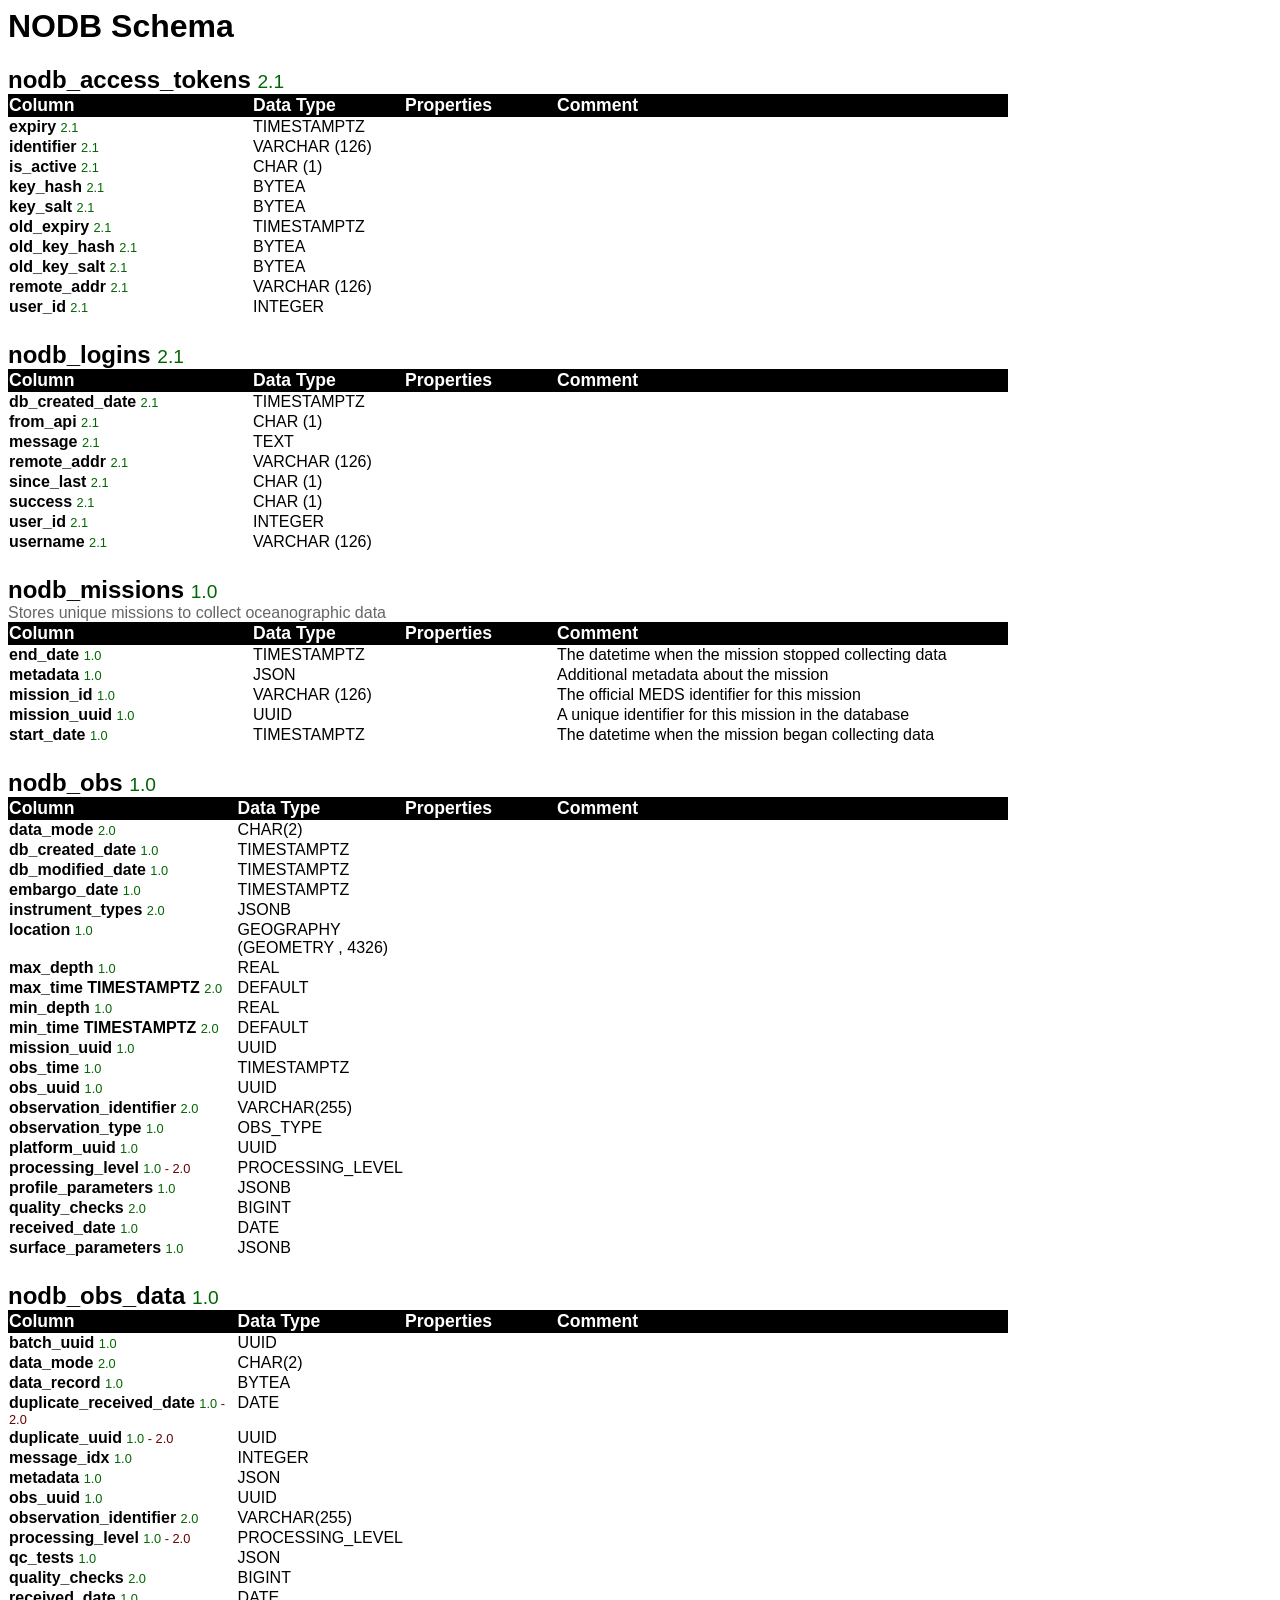
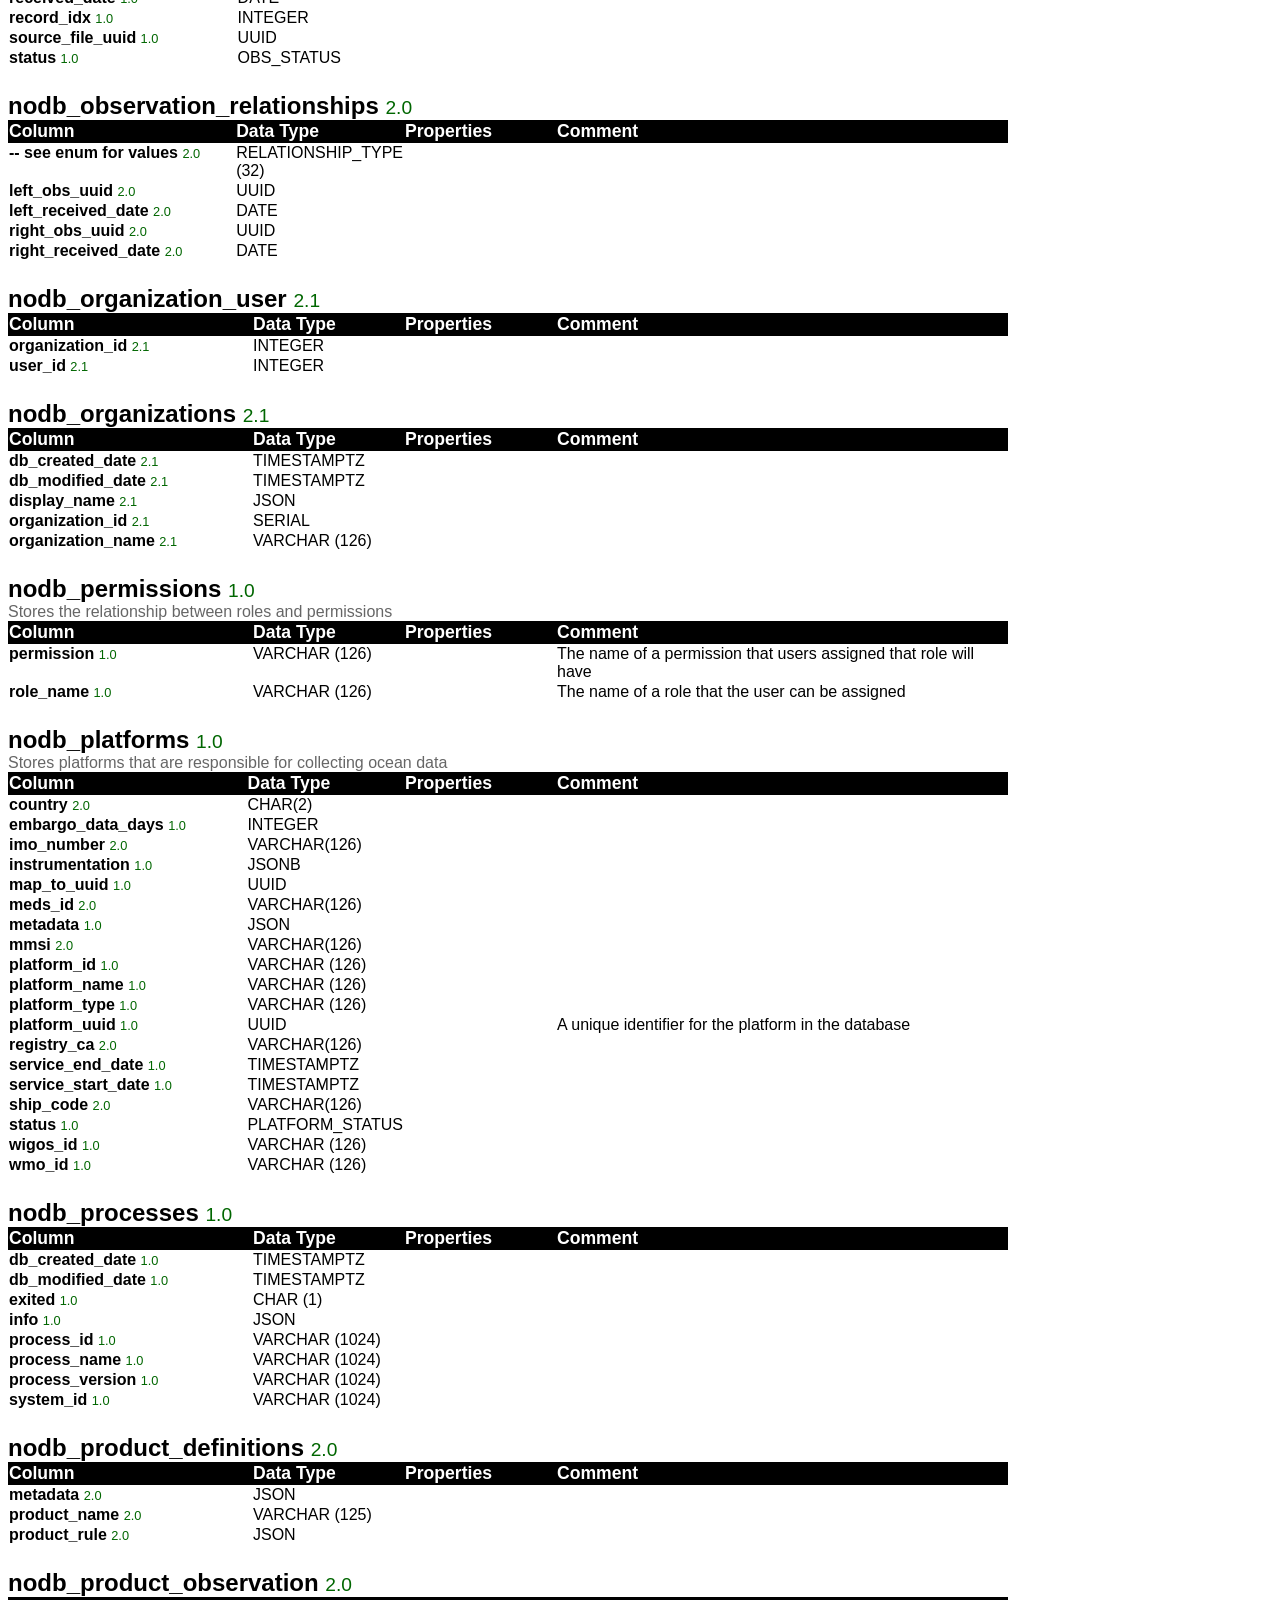
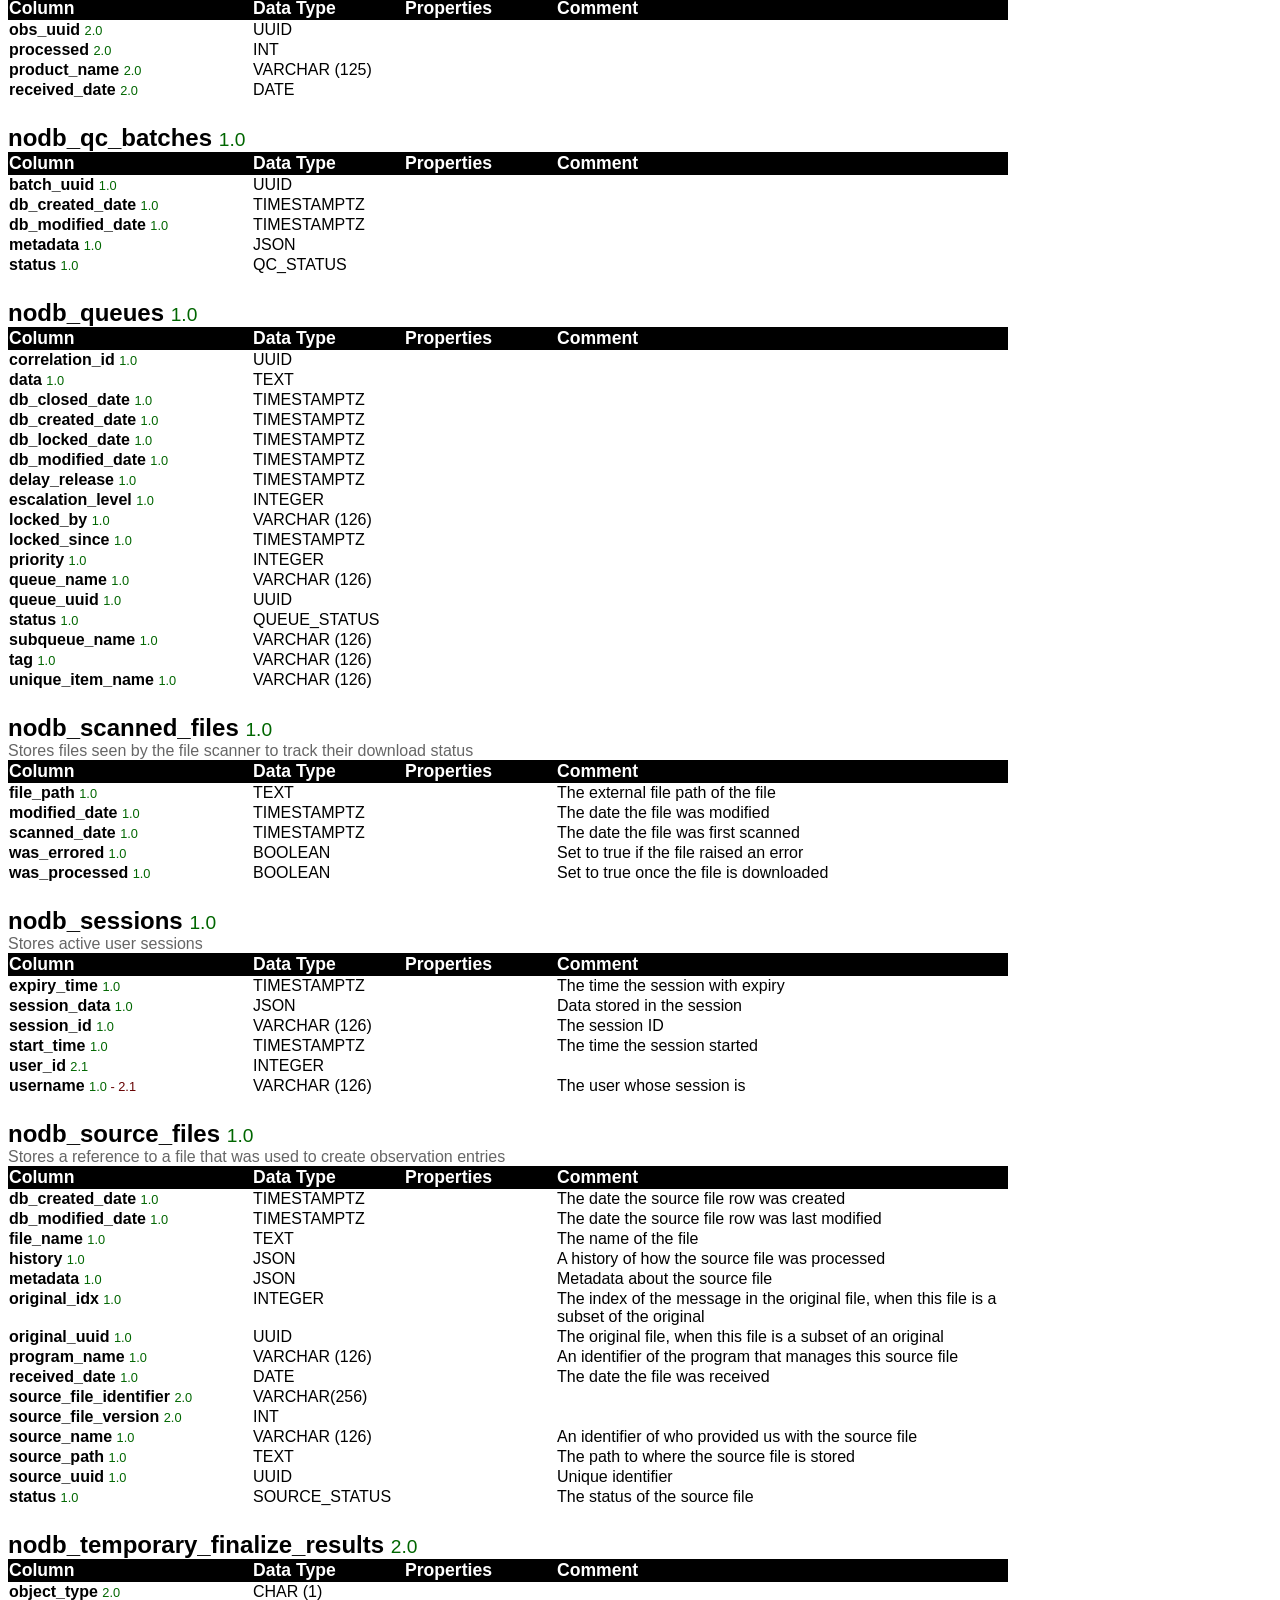
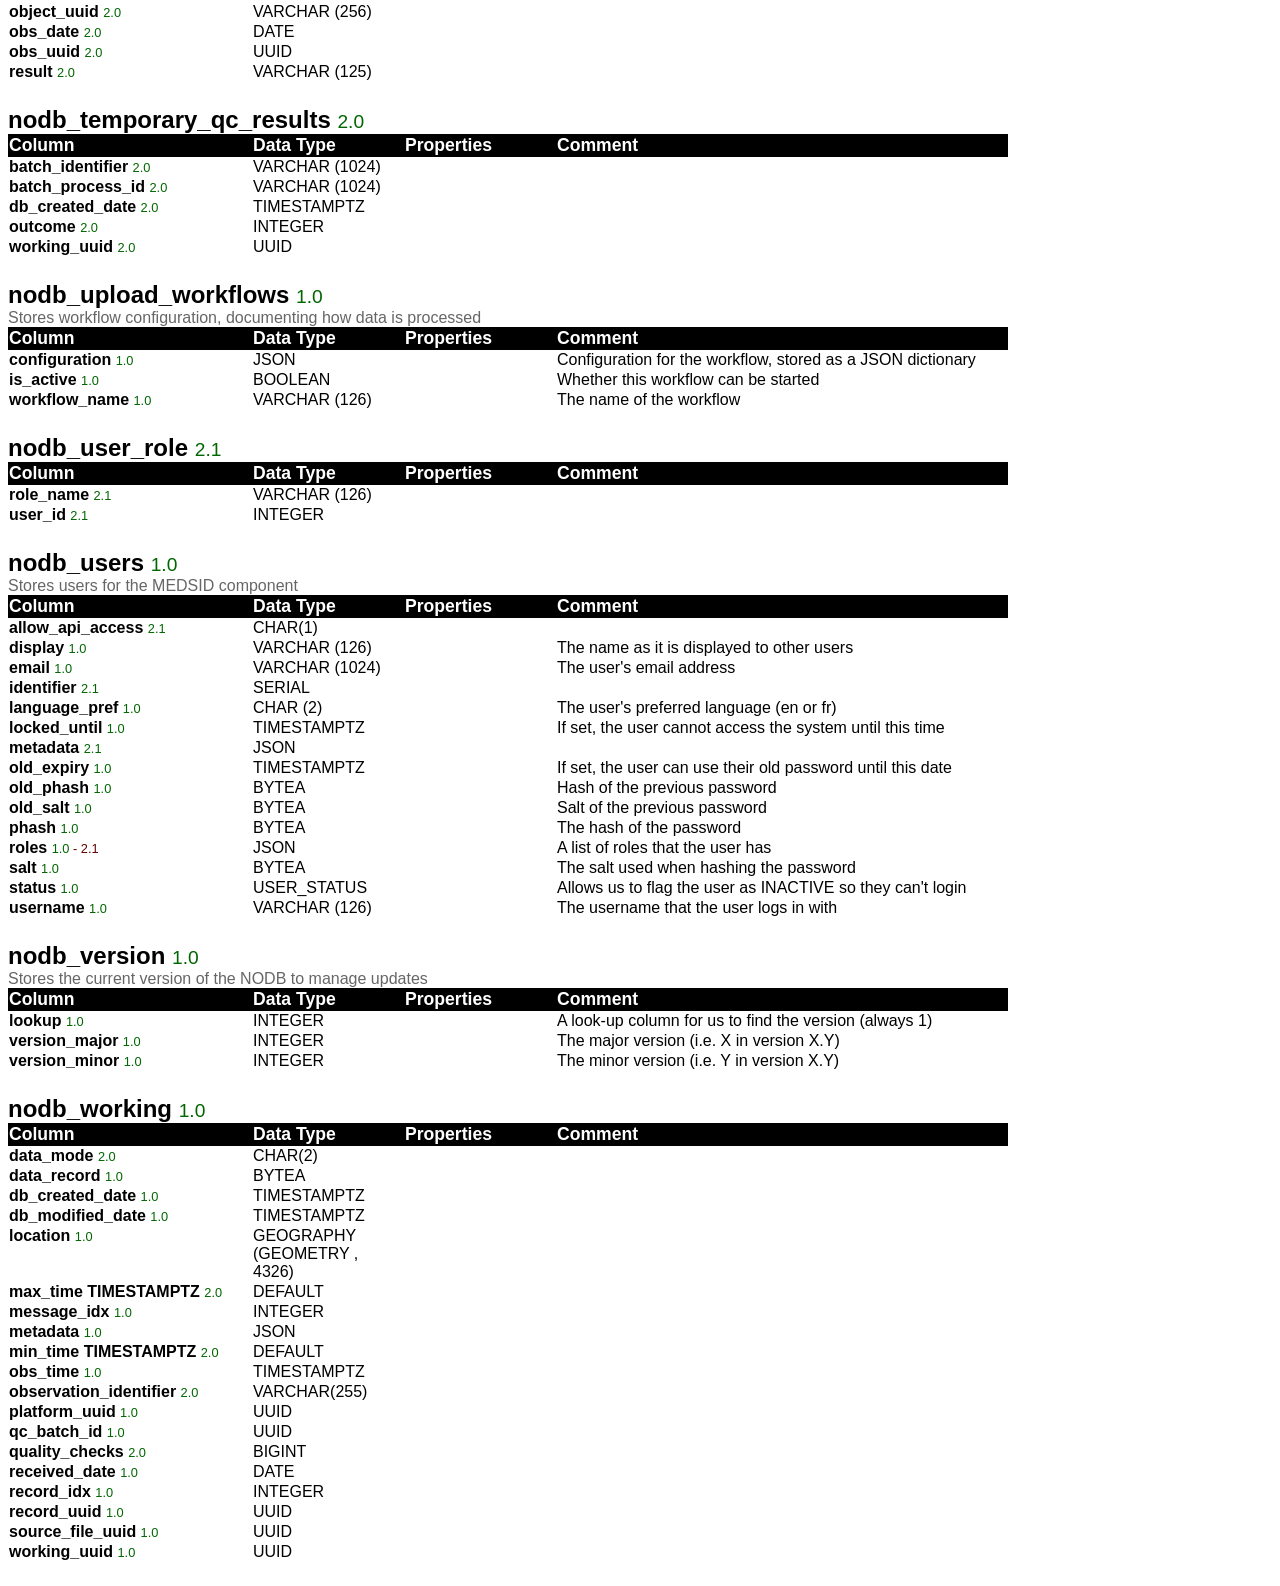
==== database_schema.html @ bb09a8e7 "draft of DB schema" ====
<html>
<head>
    <title>NODB Schema</title>
    <style>
        body {
            font-family: Calibri, sans-serif;
            font-size: 1em;
        }
        td, th {
            text-align: left;
            margin: 0;
            vertical-align: top;
        }
        thead th {
            font-weight: bold;
            font-size: 1.1em;
            background-color: #000000;
            color: #FFFFFF;
        }
        table {
            width: 1000px;
        }
        th span.version {
            font-size: 0.8em;
            font-weight: normal;
            color: #006600;
        }
        th span.removed {
            font-size: 0.8em;
            font-weight: normal;
            color: #660000;
        }
        h2 {
            margin-bottom: 0;
        }
        h2 span.version {
            font-size: 0.8em;
            font-weight: normal;
            color: #006600;
        }
        p.removed {
            font-size: 0.9em;
            font-weight: normal;
            color: #660000;
        }
        p.comment {
            color: #666666;
            margin: 0;
        }
        div.table {
            margin-bottom: 24px;
        }
        td.data_type {
            width: 150px;
        }
        td.properties {
            width: 150px;
        }
        td.column_name {
            width: 250px;
        }
        td.comments {
            width: 450px;
        }
    </style>
</head>
<body>
<h1>NODB Schema</h1>
<div class="table" id="table_nodb_access_tokens"><h2>nodb_access_tokens <span class="version">2.1</h2><table cellspacing="0"><thead><tr><th>Column</th><th>Data Type</th><th>Properties</th><th>Comment</th></tr></thead><tbody><tr><th class="column_name">expiry <span class="version">2.1</span></th><td class="data_type">TIMESTAMPTZ</td><td class="properties"> </td><td class="comments"></td></tr><tr><th class="column_name">identifier <span class="version">2.1</span></th><td class="data_type">VARCHAR (126)</td><td class="properties"> </td><td class="comments"></td></tr><tr><th class="column_name">is_active <span class="version">2.1</span></th><td class="data_type">CHAR (1)</td><td class="properties"> </td><td class="comments"></td></tr><tr><th class="column_name">key_hash <span class="version">2.1</span></th><td class="data_type">BYTEA</td><td class="properties"> </td><td class="comments"></td></tr><tr><th class="column_name">key_salt <span class="version">2.1</span></th><td class="data_type">BYTEA</td><td class="properties"> </td><td class="comments"></td></tr><tr><th class="column_name">old_expiry <span class="version">2.1</span></th><td class="data_type">TIMESTAMPTZ</td><td class="properties"> </td><td class="comments"></td></tr><tr><th class="column_name">old_key_hash <span class="version">2.1</span></th><td class="data_type">BYTEA</td><td class="properties"> </td><td class="comments"></td></tr><tr><th class="column_name">old_key_salt <span class="version">2.1</span></th><td class="data_type">BYTEA</td><td class="properties"> </td><td class="comments"></td></tr><tr><th class="column_name">remote_addr <span class="version">2.1</span></th><td class="data_type">VARCHAR (126)</td><td class="properties"> </td><td class="comments"></td></tr><tr><th class="column_name">user_id <span class="version">2.1</span></th><td class="data_type">INTEGER</td><td class="properties"> </td><td class="comments"></td></tr></tbody></table></div><div class="table" id="table_nodb_logins"><h2>nodb_logins <span class="version">2.1</h2><table cellspacing="0"><thead><tr><th>Column</th><th>Data Type</th><th>Properties</th><th>Comment</th></tr></thead><tbody><tr><th class="column_name">db_created_date <span class="version">2.1</span></th><td class="data_type">TIMESTAMPTZ</td><td class="properties"> </td><td class="comments"></td></tr><tr><th class="column_name">from_api <span class="version">2.1</span></th><td class="data_type">CHAR (1)</td><td class="properties"> </td><td class="comments"></td></tr><tr><th class="column_name">message <span class="version">2.1</span></th><td class="data_type">TEXT</td><td class="properties"> </td><td class="comments"></td></tr><tr><th class="column_name">remote_addr <span class="version">2.1</span></th><td class="data_type">VARCHAR (126)</td><td class="properties"> </td><td class="comments"></td></tr><tr><th class="column_name">since_last <span class="version">2.1</span></th><td class="data_type">CHAR (1)</td><td class="properties"> </td><td class="comments"></td></tr><tr><th class="column_name">success <span class="version">2.1</span></th><td class="data_type">CHAR (1)</td><td class="properties"> </td><td class="comments"></td></tr><tr><th class="column_name">user_id <span class="version">2.1</span></th><td class="data_type">INTEGER</td><td class="properties"> </td><td class="comments"></td></tr><tr><th class="column_name">username <span class="version">2.1</span></th><td class="data_type">VARCHAR (126)</td><td class="properties"> </td><td class="comments"></td></tr></tbody></table></div><div class="table" id="table_nodb_missions"><h2>nodb_missions <span class="version">1.0</h2><p class="comment">Stores unique missions to collect oceanographic data</p><table cellspacing="0"><thead><tr><th>Column</th><th>Data Type</th><th>Properties</th><th>Comment</th></tr></thead><tbody><tr><th class="column_name">end_date <span class="version">1.0</span></th><td class="data_type">TIMESTAMPTZ</td><td class="properties"> </td><td class="comments">The datetime when the mission stopped collecting data</td></tr><tr><th class="column_name">metadata <span class="version">1.0</span></th><td class="data_type">JSON</td><td class="properties"> </td><td class="comments">Additional metadata about the mission</td></tr><tr><th class="column_name">mission_id <span class="version">1.0</span></th><td class="data_type">VARCHAR (126)</td><td class="properties"> </td><td class="comments">The official MEDS identifier for this mission</td></tr><tr><th class="column_name">mission_uuid <span class="version">1.0</span></th><td class="data_type">UUID</td><td class="properties"> </td><td class="comments">A unique identifier for this mission in the database</td></tr><tr><th class="column_name">start_date <span class="version">1.0</span></th><td class="data_type">TIMESTAMPTZ</td><td class="properties"> </td><td class="comments">The datetime when the mission began collecting data</td></tr></tbody></table></div><div class="table" id="table_nodb_obs"><h2>nodb_obs <span class="version">1.0</h2><table cellspacing="0"><thead><tr><th>Column</th><th>Data Type</th><th>Properties</th><th>Comment</th></tr></thead><tbody><tr><th class="column_name">data_mode <span class="version">2.0</span></th><td class="data_type">CHAR(2)</td><td class="properties"> </td><td class="comments"></td></tr><tr><th class="column_name">db_created_date <span class="version">1.0</span></th><td class="data_type">TIMESTAMPTZ</td><td class="properties"> </td><td class="comments"></td></tr><tr><th class="column_name">db_modified_date <span class="version">1.0</span></th><td class="data_type">TIMESTAMPTZ</td><td class="properties"> </td><td class="comments"></td></tr><tr><th class="column_name">embargo_date <span class="version">1.0</span></th><td class="data_type">TIMESTAMPTZ</td><td class="properties"> </td><td class="comments"></td></tr><tr><th class="column_name">instrument_types <span class="version">2.0</span></th><td class="data_type">JSONB</td><td class="properties"> </td><td class="comments"></td></tr><tr><th class="column_name">location <span class="version">1.0</span></th><td class="data_type">GEOGRAPHY (GEOMETRY , 4326)</td><td class="properties"> </td><td class="comments"></td></tr><tr><th class="column_name">max_depth <span class="version">1.0</span></th><td class="data_type">REAL</td><td class="properties"> </td><td class="comments"></td></tr><tr><th class="column_name">max_time TIMESTAMPTZ <span class="version">2.0</span></th><td class="data_type">DEFAULT</td><td class="properties"> </td><td class="comments"></td></tr><tr><th class="column_name">min_depth <span class="version">1.0</span></th><td class="data_type">REAL</td><td class="properties"> </td><td class="comments"></td></tr><tr><th class="column_name">min_time TIMESTAMPTZ <span class="version">2.0</span></th><td class="data_type">DEFAULT</td><td class="properties"> </td><td class="comments"></td></tr><tr><th class="column_name">mission_uuid <span class="version">1.0</span></th><td class="data_type">UUID</td><td class="properties"> </td><td class="comments"></td></tr><tr><th class="column_name">obs_time <span class="version">1.0</span></th><td class="data_type">TIMESTAMPTZ</td><td class="properties"> </td><td class="comments"></td></tr><tr><th class="column_name">obs_uuid <span class="version">1.0</span></th><td class="data_type">UUID</td><td class="properties"> </td><td class="comments"></td></tr><tr><th class="column_name">observation_identifier <span class="version">2.0</span></th><td class="data_type">VARCHAR(255)</td><td class="properties"> </td><td class="comments"></td></tr><tr><th class="column_name">observation_type <span class="version">1.0</span></th><td class="data_type">OBS_TYPE</td><td class="properties"> </td><td class="comments"></td></tr><tr><th class="column_name">platform_uuid <span class="version">1.0</span></th><td class="data_type">UUID</td><td class="properties"> </td><td class="comments"></td></tr><tr><th class="column_name">processing_level <span class="version">1.0</span><span class="removed"> - 2.0</span></th><td class="data_type">PROCESSING_LEVEL</td><td class="properties"> </td><td class="comments"></td></tr><tr><th class="column_name">profile_parameters <span class="version">1.0</span></th><td class="data_type">JSONB</td><td class="properties"> </td><td class="comments"></td></tr><tr><th class="column_name">quality_checks <span class="version">2.0</span></th><td class="data_type">BIGINT</td><td class="properties"> </td><td class="comments"></td></tr><tr><th class="column_name">received_date <span class="version">1.0</span></th><td class="data_type">DATE</td><td class="properties"> </td><td class="comments"></td></tr><tr><th class="column_name">surface_parameters <span class="version">1.0</span></th><td class="data_type">JSONB</td><td class="properties"> </td><td class="comments"></td></tr></tbody></table></div><div class="table" id="table_nodb_obs_data"><h2>nodb_obs_data <span class="version">1.0</h2><table cellspacing="0"><thead><tr><th>Column</th><th>Data Type</th><th>Properties</th><th>Comment</th></tr></thead><tbody><tr><th class="column_name">batch_uuid <span class="version">1.0</span></th><td class="data_type">UUID</td><td class="properties"> </td><td class="comments"></td></tr><tr><th class="column_name">data_mode <span class="version">2.0</span></th><td class="data_type">CHAR(2)</td><td class="properties"> </td><td class="comments"></td></tr><tr><th class="column_name">data_record <span class="version">1.0</span></th><td class="data_type">BYTEA</td><td class="properties"> </td><td class="comments"></td></tr><tr><th class="column_name">duplicate_received_date <span class="version">1.0</span><span class="removed"> - 2.0</span></th><td class="data_type">DATE</td><td class="properties"> </td><td class="comments"></td></tr><tr><th class="column_name">duplicate_uuid <span class="version">1.0</span><span class="removed"> - 2.0</span></th><td class="data_type">UUID</td><td class="properties"> </td><td class="comments"></td></tr><tr><th class="column_name">message_idx <span class="version">1.0</span></th><td class="data_type">INTEGER</td><td class="properties"> </td><td class="comments"></td></tr><tr><th class="column_name">metadata <span class="version">1.0</span></th><td class="data_type">JSON</td><td class="properties"> </td><td class="comments"></td></tr><tr><th class="column_name">obs_uuid <span class="version">1.0</span></th><td class="data_type">UUID</td><td class="properties"> </td><td class="comments"></td></tr><tr><th class="column_name">observation_identifier <span class="version">2.0</span></th><td class="data_type">VARCHAR(255)</td><td class="properties"> </td><td class="comments"></td></tr><tr><th class="column_name">processing_level <span class="version">1.0</span><span class="removed"> - 2.0</span></th><td class="data_type">PROCESSING_LEVEL</td><td class="properties"> </td><td class="comments"></td></tr><tr><th class="column_name">qc_tests <span class="version">1.0</span></th><td class="data_type">JSON</td><td class="properties"> </td><td class="comments"></td></tr><tr><th class="column_name">quality_checks <span class="version">2.0</span></th><td class="data_type">BIGINT</td><td class="properties"> </td><td class="comments"></td></tr><tr><th class="column_name">received_date <span class="version">1.0</span></th><td class="data_type">DATE</td><td class="properties"> </td><td class="comments"></td></tr><tr><th class="column_name">record_idx <span class="version">1.0</span></th><td class="data_type">INTEGER</td><td class="properties"> </td><td class="comments"></td></tr><tr><th class="column_name">source_file_uuid <span class="version">1.0</span></th><td class="data_type">UUID</td><td class="properties"> </td><td class="comments"></td></tr><tr><th class="column_name">status <span class="version">1.0</span></th><td class="data_type">OBS_STATUS</td><td class="properties"> </td><td class="comments"></td></tr></tbody></table></div><div class="table" id="table_nodb_observation_relationships"><h2>nodb_observation_relationships <span class="version">2.0</h2><table cellspacing="0"><thead><tr><th>Column</th><th>Data Type</th><th>Properties</th><th>Comment</th></tr></thead><tbody><tr><th class="column_name">-- see enum for values
 <span class="version">2.0</span></th><td class="data_type">RELATIONSHIP_TYPE (32)</td><td class="properties"> </td><td class="comments"></td></tr><tr><th class="column_name">left_obs_uuid <span class="version">2.0</span></th><td class="data_type">UUID</td><td class="properties"> </td><td class="comments"></td></tr><tr><th class="column_name">left_received_date <span class="version">2.0</span></th><td class="data_type">DATE</td><td class="properties"> </td><td class="comments"></td></tr><tr><th class="column_name">right_obs_uuid <span class="version">2.0</span></th><td class="data_type">UUID</td><td class="properties"> </td><td class="comments"></td></tr><tr><th class="column_name">right_received_date <span class="version">2.0</span></th><td class="data_type">DATE</td><td class="properties"> </td><td class="comments"></td></tr></tbody></table></div><div class="table" id="table_nodb_organization_user"><h2>nodb_organization_user <span class="version">2.1</h2><table cellspacing="0"><thead><tr><th>Column</th><th>Data Type</th><th>Properties</th><th>Comment</th></tr></thead><tbody><tr><th class="column_name">organization_id <span class="version">2.1</span></th><td class="data_type">INTEGER</td><td class="properties"> </td><td class="comments"></td></tr><tr><th class="column_name">user_id <span class="version">2.1</span></th><td class="data_type">INTEGER</td><td class="properties"> </td><td class="comments"></td></tr></tbody></table></div><div class="table" id="table_nodb_organizations"><h2>nodb_organizations <span class="version">2.1</h2><table cellspacing="0"><thead><tr><th>Column</th><th>Data Type</th><th>Properties</th><th>Comment</th></tr></thead><tbody><tr><th class="column_name">db_created_date <span class="version">2.1</span></th><td class="data_type">TIMESTAMPTZ</td><td class="properties"> </td><td class="comments"></td></tr><tr><th class="column_name">db_modified_date <span class="version">2.1</span></th><td class="data_type">TIMESTAMPTZ</td><td class="properties"> </td><td class="comments"></td></tr><tr><th class="column_name">display_name <span class="version">2.1</span></th><td class="data_type">JSON</td><td class="properties"> </td><td class="comments"></td></tr><tr><th class="column_name">organization_id <span class="version">2.1</span></th><td class="data_type">SERIAL</td><td class="properties"> </td><td class="comments"></td></tr><tr><th class="column_name">organization_name <span class="version">2.1</span></th><td class="data_type">VARCHAR (126)</td><td class="properties"> </td><td class="comments"></td></tr></tbody></table></div><div class="table" id="table_nodb_permissions"><h2>nodb_permissions <span class="version">1.0</h2><p class="comment">Stores the relationship between roles and permissions</p><table cellspacing="0"><thead><tr><th>Column</th><th>Data Type</th><th>Properties</th><th>Comment</th></tr></thead><tbody><tr><th class="column_name">permission <span class="version">1.0</span></th><td class="data_type">VARCHAR (126)</td><td class="properties"> </td><td class="comments">The name of a permission that users assigned that role will have</td></tr><tr><th class="column_name">role_name <span class="version">1.0</span></th><td class="data_type">VARCHAR (126)</td><td class="properties"> </td><td class="comments">The name of a role that the user can be assigned</td></tr></tbody></table></div><div class="table" id="table_nodb_platforms"><h2>nodb_platforms <span class="version">1.0</h2><p class="comment">Stores platforms that are responsible for collecting ocean data</p><table cellspacing="0"><thead><tr><th>Column</th><th>Data Type</th><th>Properties</th><th>Comment</th></tr></thead><tbody><tr><th class="column_name">country <span class="version">2.0</span></th><td class="data_type">CHAR(2)</td><td class="properties"> </td><td class="comments"></td></tr><tr><th class="column_name">embargo_data_days <span class="version">1.0</span></th><td class="data_type">INTEGER</td><td class="properties"> </td><td class="comments"></td></tr><tr><th class="column_name">imo_number <span class="version">2.0</span></th><td class="data_type">VARCHAR(126)</td><td class="properties"> </td><td class="comments"></td></tr><tr><th class="column_name">instrumentation <span class="version">1.0</span></th><td class="data_type">JSONB</td><td class="properties"> </td><td class="comments"></td></tr><tr><th class="column_name">map_to_uuid <span class="version">1.0</span></th><td class="data_type">UUID</td><td class="properties"> </td><td class="comments"></td></tr><tr><th class="column_name">meds_id <span class="version">2.0</span></th><td class="data_type">VARCHAR(126)</td><td class="properties"> </td><td class="comments"></td></tr><tr><th class="column_name">metadata <span class="version">1.0</span></th><td class="data_type">JSON</td><td class="properties"> </td><td class="comments"></td></tr><tr><th class="column_name">mmsi <span class="version">2.0</span></th><td class="data_type">VARCHAR(126)</td><td class="properties"> </td><td class="comments"></td></tr><tr><th class="column_name">platform_id <span class="version">1.0</span></th><td class="data_type">VARCHAR (126)</td><td class="properties"> </td><td class="comments"></td></tr><tr><th class="column_name">platform_name <span class="version">1.0</span></th><td class="data_type">VARCHAR (126)</td><td class="properties"> </td><td class="comments"></td></tr><tr><th class="column_name">platform_type <span class="version">1.0</span></th><td class="data_type">VARCHAR (126)</td><td class="properties"> </td><td class="comments"></td></tr><tr><th class="column_name">platform_uuid <span class="version">1.0</span></th><td class="data_type">UUID</td><td class="properties"> </td><td class="comments">A unique identifier for the platform in the database</td></tr><tr><th class="column_name">registry_ca <span class="version">2.0</span></th><td class="data_type">VARCHAR(126)</td><td class="properties"> </td><td class="comments"></td></tr><tr><th class="column_name">service_end_date <span class="version">1.0</span></th><td class="data_type">TIMESTAMPTZ</td><td class="properties"> </td><td class="comments"></td></tr><tr><th class="column_name">service_start_date <span class="version">1.0</span></th><td class="data_type">TIMESTAMPTZ</td><td class="properties"> </td><td class="comments"></td></tr><tr><th class="column_name">ship_code <span class="version">2.0</span></th><td class="data_type">VARCHAR(126)</td><td class="properties"> </td><td class="comments"></td></tr><tr><th class="column_name">status <span class="version">1.0</span></th><td class="data_type">PLATFORM_STATUS</td><td class="properties"> </td><td class="comments"></td></tr><tr><th class="column_name">wigos_id <span class="version">1.0</span></th><td class="data_type">VARCHAR (126)</td><td class="properties"> </td><td class="comments"></td></tr><tr><th class="column_name">wmo_id <span class="version">1.0</span></th><td class="data_type">VARCHAR (126)</td><td class="properties"> </td><td class="comments"></td></tr></tbody></table></div><div class="table" id="table_nodb_processes"><h2>nodb_processes <span class="version">1.0</h2><table cellspacing="0"><thead><tr><th>Column</th><th>Data Type</th><th>Properties</th><th>Comment</th></tr></thead><tbody><tr><th class="column_name">db_created_date <span class="version">1.0</span></th><td class="data_type">TIMESTAMPTZ</td><td class="properties"> </td><td class="comments"></td></tr><tr><th class="column_name">db_modified_date <span class="version">1.0</span></th><td class="data_type">TIMESTAMPTZ</td><td class="properties"> </td><td class="comments"></td></tr><tr><th class="column_name">exited <span class="version">1.0</span></th><td class="data_type">CHAR (1)</td><td class="properties"> </td><td class="comments"></td></tr><tr><th class="column_name">info <span class="version">1.0</span></th><td class="data_type">JSON</td><td class="properties"> </td><td class="comments"></td></tr><tr><th class="column_name">process_id <span class="version">1.0</span></th><td class="data_type">VARCHAR (1024)</td><td class="properties"> </td><td class="comments"></td></tr><tr><th class="column_name">process_name <span class="version">1.0</span></th><td class="data_type">VARCHAR (1024)</td><td class="properties"> </td><td class="comments"></td></tr><tr><th class="column_name">process_version <span class="version">1.0</span></th><td class="data_type">VARCHAR (1024)</td><td class="properties"> </td><td class="comments"></td></tr><tr><th class="column_name">system_id <span class="version">1.0</span></th><td class="data_type">VARCHAR (1024)</td><td class="properties"> </td><td class="comments"></td></tr></tbody></table></div><div class="table" id="table_nodb_product_definitions"><h2>nodb_product_definitions <span class="version">2.0</h2><table cellspacing="0"><thead><tr><th>Column</th><th>Data Type</th><th>Properties</th><th>Comment</th></tr></thead><tbody><tr><th class="column_name">metadata <span class="version">2.0</span></th><td class="data_type">JSON</td><td class="properties"> </td><td class="comments"></td></tr><tr><th class="column_name">product_name <span class="version">2.0</span></th><td class="data_type">VARCHAR (125)</td><td class="properties"> </td><td class="comments"></td></tr><tr><th class="column_name">product_rule <span class="version">2.0</span></th><td class="data_type">JSON</td><td class="properties"> </td><td class="comments"></td></tr></tbody></table></div><div class="table" id="table_nodb_product_observation"><h2>nodb_product_observation <span class="version">2.0</h2><table cellspacing="0"><thead><tr><th>Column</th><th>Data Type</th><th>Properties</th><th>Comment</th></tr></thead><tbody><tr><th class="column_name">obs_uuid <span class="version">2.0</span></th><td class="data_type">UUID</td><td class="properties"> </td><td class="comments"></td></tr><tr><th class="column_name">processed <span class="version">2.0</span></th><td class="data_type">INT</td><td class="properties"> </td><td class="comments"></td></tr><tr><th class="column_name">product_name <span class="version">2.0</span></th><td class="data_type">VARCHAR (125)</td><td class="properties"> </td><td class="comments"></td></tr><tr><th class="column_name">received_date <span class="version">2.0</span></th><td class="data_type">DATE</td><td class="properties"> </td><td class="comments"></td></tr></tbody></table></div><div class="table" id="table_nodb_qc_batches"><h2>nodb_qc_batches <span class="version">1.0</h2><table cellspacing="0"><thead><tr><th>Column</th><th>Data Type</th><th>Properties</th><th>Comment</th></tr></thead><tbody><tr><th class="column_name">batch_uuid <span class="version">1.0</span></th><td class="data_type">UUID</td><td class="properties"> </td><td class="comments"></td></tr><tr><th class="column_name">db_created_date <span class="version">1.0</span></th><td class="data_type">TIMESTAMPTZ</td><td class="properties"> </td><td class="comments"></td></tr><tr><th class="column_name">db_modified_date <span class="version">1.0</span></th><td class="data_type">TIMESTAMPTZ</td><td class="properties"> </td><td class="comments"></td></tr><tr><th class="column_name">metadata <span class="version">1.0</span></th><td class="data_type">JSON</td><td class="properties"> </td><td class="comments"></td></tr><tr><th class="column_name">status <span class="version">1.0</span></th><td class="data_type">QC_STATUS</td><td class="properties"> </td><td class="comments"></td></tr></tbody></table></div><div class="table" id="table_nodb_queues"><h2>nodb_queues <span class="version">1.0</h2><table cellspacing="0"><thead><tr><th>Column</th><th>Data Type</th><th>Properties</th><th>Comment</th></tr></thead><tbody><tr><th class="column_name">correlation_id <span class="version">1.0</span></th><td class="data_type">UUID</td><td class="properties"> </td><td class="comments"></td></tr><tr><th class="column_name">data <span class="version">1.0</span></th><td class="data_type">TEXT</td><td class="properties"> </td><td class="comments"></td></tr><tr><th class="column_name">db_closed_date <span class="version">1.0</span></th><td class="data_type">TIMESTAMPTZ</td><td class="properties"> </td><td class="comments"></td></tr><tr><th class="column_name">db_created_date <span class="version">1.0</span></th><td class="data_type">TIMESTAMPTZ</td><td class="properties"> </td><td class="comments"></td></tr><tr><th class="column_name">db_locked_date <span class="version">1.0</span></th><td class="data_type">TIMESTAMPTZ</td><td class="properties"> </td><td class="comments"></td></tr><tr><th class="column_name">db_modified_date <span class="version">1.0</span></th><td class="data_type">TIMESTAMPTZ</td><td class="properties"> </td><td class="comments"></td></tr><tr><th class="column_name">delay_release <span class="version">1.0</span></th><td class="data_type">TIMESTAMPTZ</td><td class="properties"> </td><td class="comments"></td></tr><tr><th class="column_name">escalation_level <span class="version">1.0</span></th><td class="data_type">INTEGER</td><td class="properties"> </td><td class="comments"></td></tr><tr><th class="column_name">locked_by <span class="version">1.0</span></th><td class="data_type">VARCHAR (126)</td><td class="properties"> </td><td class="comments"></td></tr><tr><th class="column_name">locked_since <span class="version">1.0</span></th><td class="data_type">TIMESTAMPTZ</td><td class="properties"> </td><td class="comments"></td></tr><tr><th class="column_name">priority <span class="version">1.0</span></th><td class="data_type">INTEGER</td><td class="properties"> </td><td class="comments"></td></tr><tr><th class="column_name">queue_name <span class="version">1.0</span></th><td class="data_type">VARCHAR (126)</td><td class="properties"> </td><td class="comments"></td></tr><tr><th class="column_name">queue_uuid <span class="version">1.0</span></th><td class="data_type">UUID</td><td class="properties"> </td><td class="comments"></td></tr><tr><th class="column_name">status <span class="version">1.0</span></th><td class="data_type">QUEUE_STATUS</td><td class="properties"> </td><td class="comments"></td></tr><tr><th class="column_name">subqueue_name <span class="version">1.0</span></th><td class="data_type">VARCHAR (126)</td><td class="properties"> </td><td class="comments"></td></tr><tr><th class="column_name">tag <span class="version">1.0</span></th><td class="data_type">VARCHAR (126)</td><td class="properties"> </td><td class="comments"></td></tr><tr><th class="column_name">unique_item_name <span class="version">1.0</span></th><td class="data_type">VARCHAR (126)</td><td class="properties"> </td><td class="comments"></td></tr></tbody></table></div><div class="table" id="table_nodb_scanned_files"><h2>nodb_scanned_files <span class="version">1.0</h2><p class="comment">Stores files seen by the file scanner to track their download status</p><table cellspacing="0"><thead><tr><th>Column</th><th>Data Type</th><th>Properties</th><th>Comment</th></tr></thead><tbody><tr><th class="column_name">file_path <span class="version">1.0</span></th><td class="data_type">TEXT</td><td class="properties"> </td><td class="comments">The external file path of the file</td></tr><tr><th class="column_name">modified_date <span class="version">1.0</span></th><td class="data_type">TIMESTAMPTZ</td><td class="properties"> </td><td class="comments">The date the file was modified</td></tr><tr><th class="column_name">scanned_date <span class="version">1.0</span></th><td class="data_type">TIMESTAMPTZ</td><td class="properties"> </td><td class="comments">The date the file was first scanned</td></tr><tr><th class="column_name">was_errored <span class="version">1.0</span></th><td class="data_type">BOOLEAN</td><td class="properties"> </td><td class="comments">Set to true if the file raised an error</td></tr><tr><th class="column_name">was_processed <span class="version">1.0</span></th><td class="data_type">BOOLEAN</td><td class="properties"> </td><td class="comments">Set to true once the file is downloaded</td></tr></tbody></table></div><div class="table" id="table_nodb_sessions"><h2>nodb_sessions <span class="version">1.0</h2><p class="comment">Stores active user sessions</p><table cellspacing="0"><thead><tr><th>Column</th><th>Data Type</th><th>Properties</th><th>Comment</th></tr></thead><tbody><tr><th class="column_name">expiry_time <span class="version">1.0</span></th><td class="data_type">TIMESTAMPTZ</td><td class="properties"> </td><td class="comments">The time the session with expiry</td></tr><tr><th class="column_name">session_data <span class="version">1.0</span></th><td class="data_type">JSON</td><td class="properties"> </td><td class="comments">Data stored in the session</td></tr><tr><th class="column_name">session_id <span class="version">1.0</span></th><td class="data_type">VARCHAR (126)</td><td class="properties"> </td><td class="comments">The session ID</td></tr><tr><th class="column_name">start_time <span class="version">1.0</span></th><td class="data_type">TIMESTAMPTZ</td><td class="properties"> </td><td class="comments">The time the session started</td></tr><tr><th class="column_name">user_id <span class="version">2.1</span></th><td class="data_type">INTEGER</td><td class="properties"> </td><td class="comments"></td></tr><tr><th class="column_name">username <span class="version">1.0</span><span class="removed"> - 2.1</span></th><td class="data_type">VARCHAR (126)</td><td class="properties"> </td><td class="comments">The user whose session is</td></tr></tbody></table></div><div class="table" id="table_nodb_source_files"><h2>nodb_source_files <span class="version">1.0</h2><p class="comment">Stores a reference to a file that was used to create observation entries</p><table cellspacing="0"><thead><tr><th>Column</th><th>Data Type</th><th>Properties</th><th>Comment</th></tr></thead><tbody><tr><th class="column_name">db_created_date <span class="version">1.0</span></th><td class="data_type">TIMESTAMPTZ</td><td class="properties"> </td><td class="comments">The date the source file row was created</td></tr><tr><th class="column_name">db_modified_date <span class="version">1.0</span></th><td class="data_type">TIMESTAMPTZ</td><td class="properties"> </td><td class="comments">The date the source file row was last modified</td></tr><tr><th class="column_name">file_name <span class="version">1.0</span></th><td class="data_type">TEXT</td><td class="properties"> </td><td class="comments">The name of the file</td></tr><tr><th class="column_name">history <span class="version">1.0</span></th><td class="data_type">JSON</td><td class="properties"> </td><td class="comments">A history of how the source file was processed</td></tr><tr><th class="column_name">metadata <span class="version">1.0</span></th><td class="data_type">JSON</td><td class="properties"> </td><td class="comments">Metadata about the source file</td></tr><tr><th class="column_name">original_idx <span class="version">1.0</span></th><td class="data_type">INTEGER</td><td class="properties"> </td><td class="comments">The index of the message in the original file, when this file is a subset of the original</td></tr><tr><th class="column_name">original_uuid <span class="version">1.0</span></th><td class="data_type">UUID</td><td class="properties"> </td><td class="comments">The original file, when this file is a subset of an original</td></tr><tr><th class="column_name">program_name <span class="version">1.0</span></th><td class="data_type">VARCHAR (126)</td><td class="properties"> </td><td class="comments">An identifier of the program that manages this source file</td></tr><tr><th class="column_name">received_date <span class="version">1.0</span></th><td class="data_type">DATE</td><td class="properties"> </td><td class="comments">The date the file was received</td></tr><tr><th class="column_name">source_file_identifier <span class="version">2.0</span></th><td class="data_type">VARCHAR(256)</td><td class="properties"> </td><td class="comments"></td></tr><tr><th class="column_name">source_file_version <span class="version">2.0</span></th><td class="data_type">INT</td><td class="properties"> </td><td class="comments"></td></tr><tr><th class="column_name">source_name <span class="version">1.0</span></th><td class="data_type">VARCHAR (126)</td><td class="properties"> </td><td class="comments">An identifier of who provided us with the source file</td></tr><tr><th class="column_name">source_path <span class="version">1.0</span></th><td class="data_type">TEXT</td><td class="properties"> </td><td class="comments">The path to where the source file is stored</td></tr><tr><th class="column_name">source_uuid <span class="version">1.0</span></th><td class="data_type">UUID</td><td class="properties"> </td><td class="comments">Unique identifier</td></tr><tr><th class="column_name">status <span class="version">1.0</span></th><td class="data_type">SOURCE_STATUS</td><td class="properties"> </td><td class="comments">The status of the source file</td></tr></tbody></table></div><div class="table" id="table_nodb_temporary_finalize_results"><h2>nodb_temporary_finalize_results <span class="version">2.0</h2><table cellspacing="0"><thead><tr><th>Column</th><th>Data Type</th><th>Properties</th><th>Comment</th></tr></thead><tbody><tr><th class="column_name">object_type <span class="version">2.0</span></th><td class="data_type">CHAR (1)</td><td class="properties"> </td><td class="comments"></td></tr><tr><th class="column_name">object_uuid <span class="version">2.0</span></th><td class="data_type">VARCHAR (256)</td><td class="properties"> </td><td class="comments"></td></tr><tr><th class="column_name">obs_date <span class="version">2.0</span></th><td class="data_type">DATE</td><td class="properties"> </td><td class="comments"></td></tr><tr><th class="column_name">obs_uuid <span class="version">2.0</span></th><td class="data_type">UUID</td><td class="properties"> </td><td class="comments"></td></tr><tr><th class="column_name">result <span class="version">2.0</span></th><td class="data_type">VARCHAR (125)</td><td class="properties"> </td><td class="comments"></td></tr></tbody></table></div><div class="table" id="table_nodb_temporary_qc_results"><h2>nodb_temporary_qc_results <span class="version">2.0</h2><table cellspacing="0"><thead><tr><th>Column</th><th>Data Type</th><th>Properties</th><th>Comment</th></tr></thead><tbody><tr><th class="column_name">batch_identifier <span class="version">2.0</span></th><td class="data_type">VARCHAR (1024)</td><td class="properties"> </td><td class="comments"></td></tr><tr><th class="column_name">batch_process_id <span class="version">2.0</span></th><td class="data_type">VARCHAR (1024)</td><td class="properties"> </td><td class="comments"></td></tr><tr><th class="column_name">db_created_date <span class="version">2.0</span></th><td class="data_type">TIMESTAMPTZ</td><td class="properties"> </td><td class="comments"></td></tr><tr><th class="column_name">outcome <span class="version">2.0</span></th><td class="data_type">INTEGER</td><td class="properties"> </td><td class="comments"></td></tr><tr><th class="column_name">working_uuid <span class="version">2.0</span></th><td class="data_type">UUID</td><td class="properties"> </td><td class="comments"></td></tr></tbody></table></div><div class="table" id="table_nodb_upload_workflows"><h2>nodb_upload_workflows <span class="version">1.0</h2><p class="comment">Stores workflow configuration, documenting how data is processed</p><table cellspacing="0"><thead><tr><th>Column</th><th>Data Type</th><th>Properties</th><th>Comment</th></tr></thead><tbody><tr><th class="column_name">configuration <span class="version">1.0</span></th><td class="data_type">JSON</td><td class="properties"> </td><td class="comments">Configuration for the workflow, stored as a JSON dictionary</td></tr><tr><th class="column_name">is_active <span class="version">1.0</span></th><td class="data_type">BOOLEAN</td><td class="properties"> </td><td class="comments">Whether this workflow can be started</td></tr><tr><th class="column_name">workflow_name <span class="version">1.0</span></th><td class="data_type">VARCHAR (126)</td><td class="properties"> </td><td class="comments">The name of the workflow</td></tr></tbody></table></div><div class="table" id="table_nodb_user_role"><h2>nodb_user_role <span class="version">2.1</h2><table cellspacing="0"><thead><tr><th>Column</th><th>Data Type</th><th>Properties</th><th>Comment</th></tr></thead><tbody><tr><th class="column_name">role_name <span class="version">2.1</span></th><td class="data_type">VARCHAR (126)</td><td class="properties"> </td><td class="comments"></td></tr><tr><th class="column_name">user_id <span class="version">2.1</span></th><td class="data_type">INTEGER</td><td class="properties"> </td><td class="comments"></td></tr></tbody></table></div><div class="table" id="table_nodb_users"><h2>nodb_users <span class="version">1.0</h2><p class="comment">Stores users for the MEDSID component</p><table cellspacing="0"><thead><tr><th>Column</th><th>Data Type</th><th>Properties</th><th>Comment</th></tr></thead><tbody><tr><th class="column_name">allow_api_access <span class="version">2.1</span></th><td class="data_type">CHAR(1)</td><td class="properties"> </td><td class="comments"></td></tr><tr><th class="column_name">display <span class="version">1.0</span></th><td class="data_type">VARCHAR (126)</td><td class="properties"> </td><td class="comments">The name as it is displayed to other users</td></tr><tr><th class="column_name">email <span class="version">1.0</span></th><td class="data_type">VARCHAR (1024)</td><td class="properties"> </td><td class="comments">The user&#39;s email address</td></tr><tr><th class="column_name">identifier <span class="version">2.1</span></th><td class="data_type">SERIAL</td><td class="properties"> </td><td class="comments"></td></tr><tr><th class="column_name">language_pref <span class="version">1.0</span></th><td class="data_type">CHAR (2)</td><td class="properties"> </td><td class="comments">The user&#39;s preferred language (en or fr)</td></tr><tr><th class="column_name">locked_until <span class="version">1.0</span></th><td class="data_type">TIMESTAMPTZ</td><td class="properties"> </td><td class="comments">If set, the user cannot access the system until this time</td></tr><tr><th class="column_name">metadata <span class="version">2.1</span></th><td class="data_type">JSON</td><td class="properties"> </td><td class="comments"></td></tr><tr><th class="column_name">old_expiry <span class="version">1.0</span></th><td class="data_type">TIMESTAMPTZ</td><td class="properties"> </td><td class="comments">If set, the user can use their old password until this date</td></tr><tr><th class="column_name">old_phash <span class="version">1.0</span></th><td class="data_type">BYTEA</td><td class="properties"> </td><td class="comments">Hash of the previous password</td></tr><tr><th class="column_name">old_salt <span class="version">1.0</span></th><td class="data_type">BYTEA</td><td class="properties"> </td><td class="comments">Salt of the previous password</td></tr><tr><th class="column_name">phash <span class="version">1.0</span></th><td class="data_type">BYTEA</td><td class="properties"> </td><td class="comments">The hash of the password</td></tr><tr><th class="column_name">roles <span class="version">1.0</span><span class="removed"> - 2.1</span></th><td class="data_type">JSON</td><td class="properties"> </td><td class="comments">A list of roles that the user has</td></tr><tr><th class="column_name">salt <span class="version">1.0</span></th><td class="data_type">BYTEA</td><td class="properties"> </td><td class="comments">The salt used when hashing the password</td></tr><tr><th class="column_name">status <span class="version">1.0</span></th><td class="data_type">USER_STATUS</td><td class="properties"> </td><td class="comments">Allows us to flag the user as INACTIVE so they can&#39;t login</td></tr><tr><th class="column_name">username <span class="version">1.0</span></th><td class="data_type">VARCHAR (126)</td><td class="properties"> </td><td class="comments">The username that the user logs in with</td></tr></tbody></table></div><div class="table" id="table_nodb_version"><h2>nodb_version <span class="version">1.0</h2><p class="comment">Stores the current version of the NODB to manage updates</p><table cellspacing="0"><thead><tr><th>Column</th><th>Data Type</th><th>Properties</th><th>Comment</th></tr></thead><tbody><tr><th class="column_name">lookup <span class="version">1.0</span></th><td class="data_type">INTEGER</td><td class="properties"> </td><td class="comments">A look-up column for us to find the version (always 1)</td></tr><tr><th class="column_name">version_major <span class="version">1.0</span></th><td class="data_type">INTEGER</td><td class="properties"> </td><td class="comments">The major version (i.e. X in version X.Y)</td></tr><tr><th class="column_name">version_minor <span class="version">1.0</span></th><td class="data_type">INTEGER</td><td class="properties"> </td><td class="comments">The minor version (i.e. Y in version X.Y)</td></tr></tbody></table></div><div class="table" id="table_nodb_working"><h2>nodb_working <span class="version">1.0</h2><table cellspacing="0"><thead><tr><th>Column</th><th>Data Type</th><th>Properties</th><th>Comment</th></tr></thead><tbody><tr><th class="column_name">data_mode <span class="version">2.0</span></th><td class="data_type">CHAR(2)</td><td class="properties"> </td><td class="comments"></td></tr><tr><th class="column_name">data_record <span class="version">1.0</span></th><td class="data_type">BYTEA</td><td class="properties"> </td><td class="comments"></td></tr><tr><th class="column_name">db_created_date <span class="version">1.0</span></th><td class="data_type">TIMESTAMPTZ</td><td class="properties"> </td><td class="comments"></td></tr><tr><th class="column_name">db_modified_date <span class="version">1.0</span></th><td class="data_type">TIMESTAMPTZ</td><td class="properties"> </td><td class="comments"></td></tr><tr><th class="column_name">location <span class="version">1.0</span></th><td class="data_type">GEOGRAPHY (GEOMETRY , 4326)</td><td class="properties"> </td><td class="comments"></td></tr><tr><th class="column_name">max_time TIMESTAMPTZ <span class="version">2.0</span></th><td class="data_type">DEFAULT</td><td class="properties"> </td><td class="comments"></td></tr><tr><th class="column_name">message_idx <span class="version">1.0</span></th><td class="data_type">INTEGER</td><td class="properties"> </td><td class="comments"></td></tr><tr><th class="column_name">metadata <span class="version">1.0</span></th><td class="data_type">JSON</td><td class="properties"> </td><td class="comments"></td></tr><tr><th class="column_name">min_time TIMESTAMPTZ <span class="version">2.0</span></th><td class="data_type">DEFAULT</td><td class="properties"> </td><td class="comments"></td></tr><tr><th class="column_name">obs_time <span class="version">1.0</span></th><td class="data_type">TIMESTAMPTZ</td><td class="properties"> </td><td class="comments"></td></tr><tr><th class="column_name">observation_identifier <span class="version">2.0</span></th><td class="data_type">VARCHAR(255)</td><td class="properties"> </td><td class="comments"></td></tr><tr><th class="column_name">platform_uuid <span class="version">1.0</span></th><td class="data_type">UUID</td><td class="properties"> </td><td class="comments"></td></tr><tr><th class="column_name">qc_batch_id <span class="version">1.0</span></th><td class="data_type">UUID</td><td class="properties"> </td><td class="comments"></td></tr><tr><th class="column_name">quality_checks <span class="version">2.0</span></th><td class="data_type">BIGINT</td><td class="properties"> </td><td class="comments"></td></tr><tr><th class="column_name">received_date <span class="version">1.0</span></th><td class="data_type">DATE</td><td class="properties"> </td><td class="comments"></td></tr><tr><th class="column_name">record_idx <span class="version">1.0</span></th><td class="data_type">INTEGER</td><td class="properties"> </td><td class="comments"></td></tr><tr><th class="column_name">record_uuid <span class="version">1.0</span></th><td class="data_type">UUID</td><td class="properties"> </td><td class="comments"></td></tr><tr><th class="column_name">source_file_uuid <span class="version">1.0</span></th><td class="data_type">UUID</td><td class="properties"> </td><td class="comments"></td></tr><tr><th class="column_name">working_uuid <span class="version">1.0</span></th><td class="data_type">UUID</td><td class="properties"> </td><td class="comments"></td></tr></tbody></table></div>
</body>
</html>
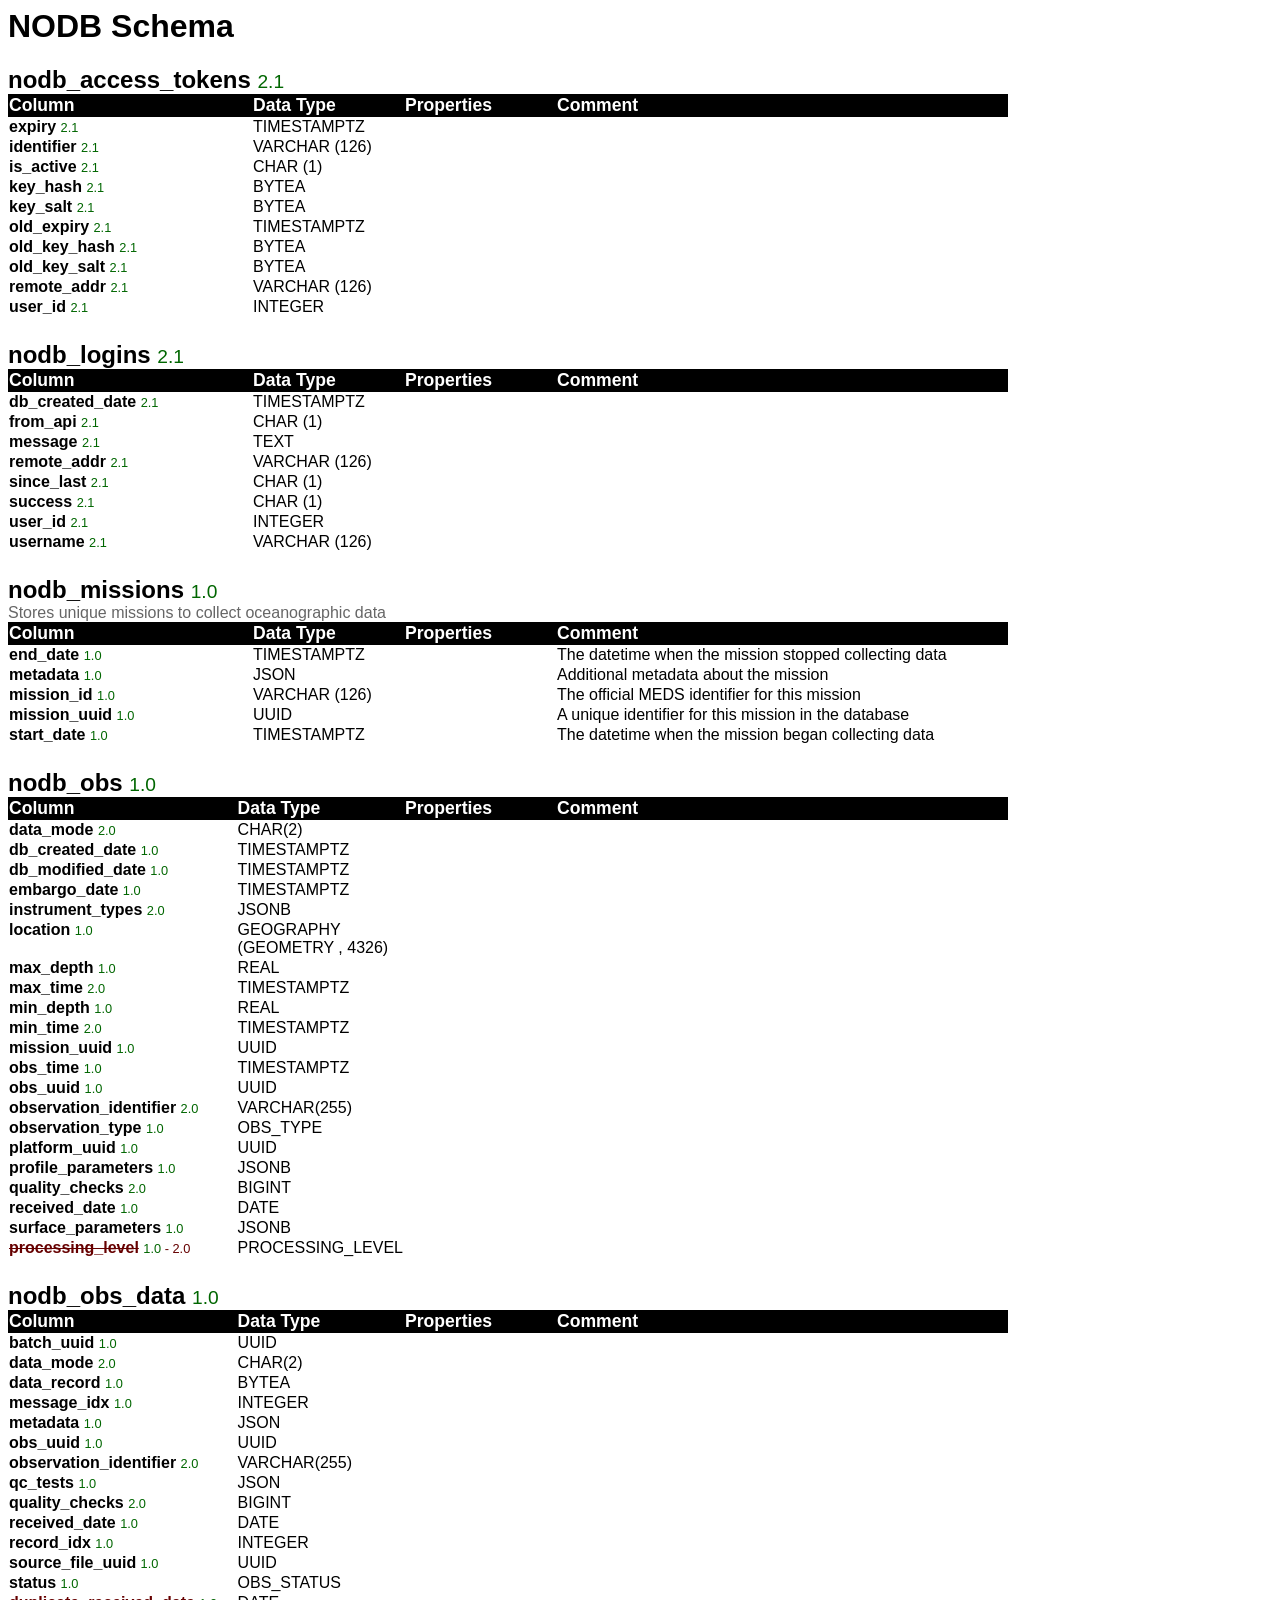
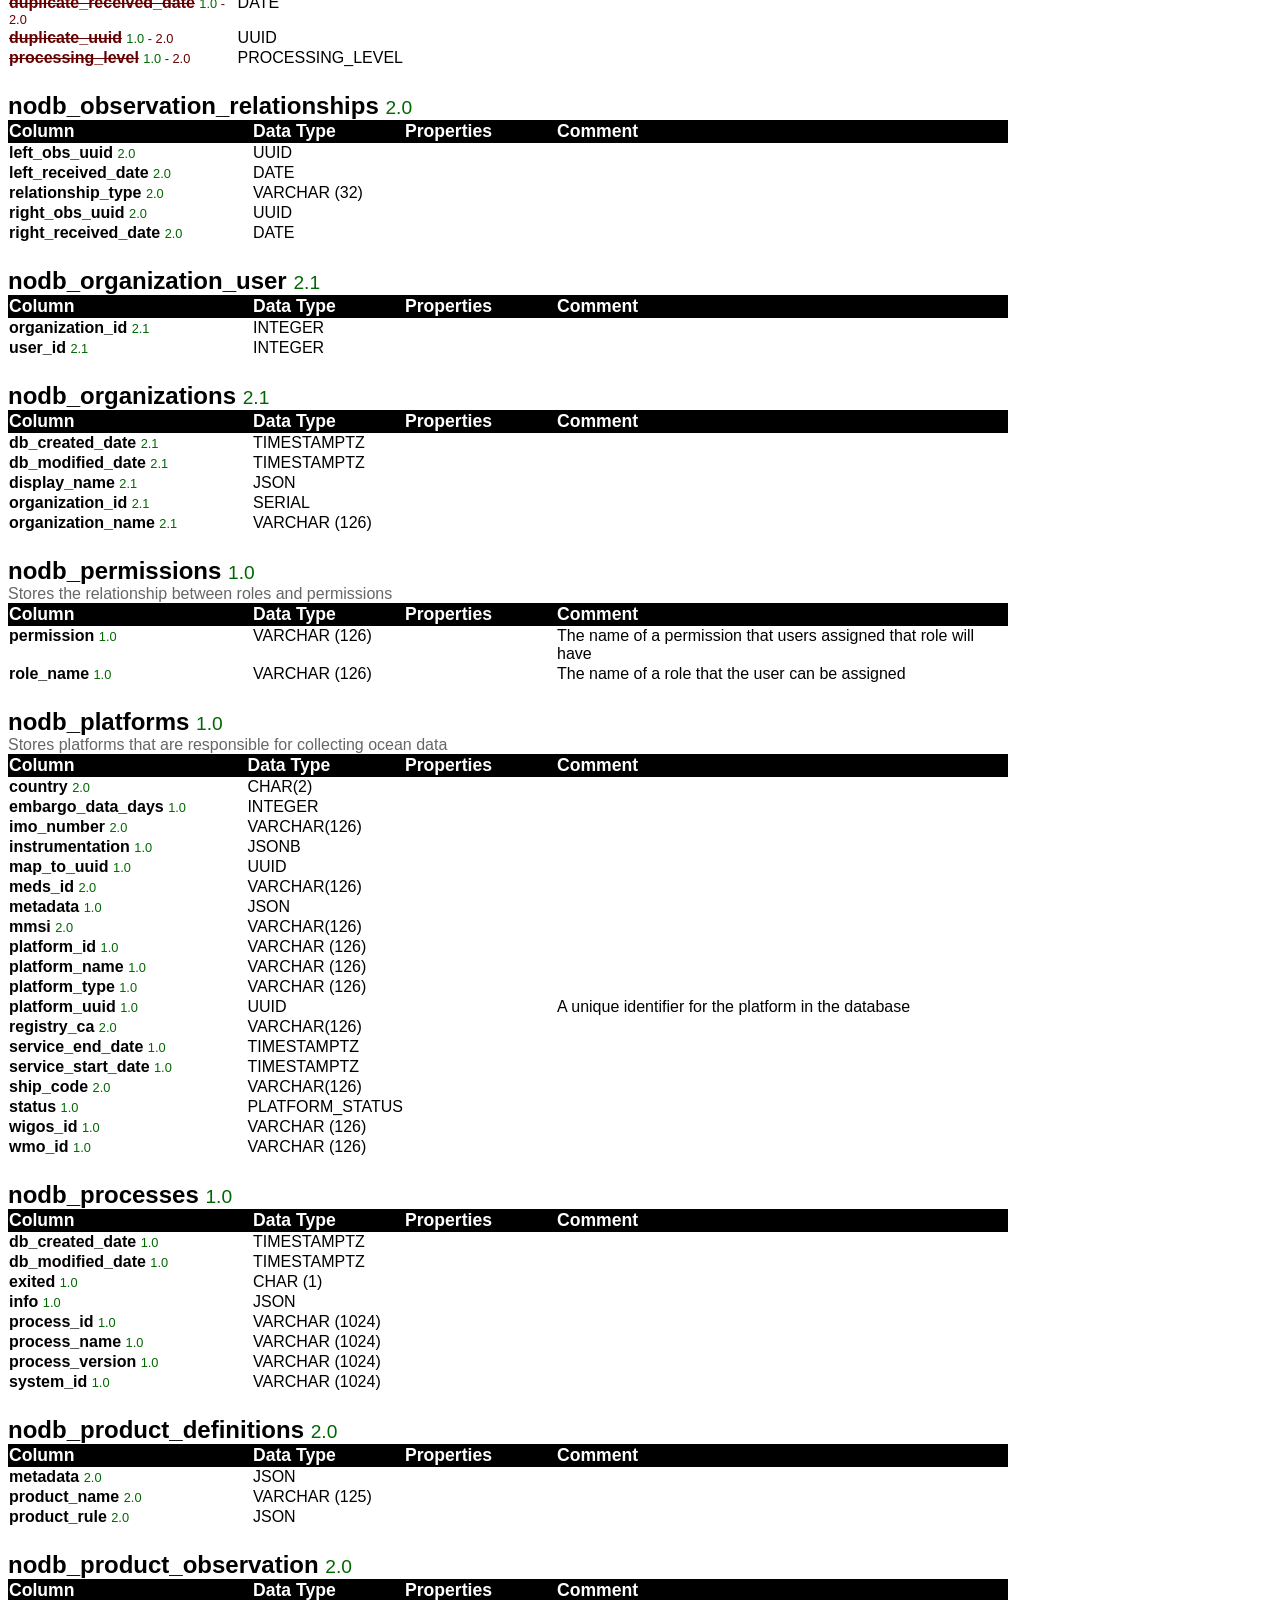
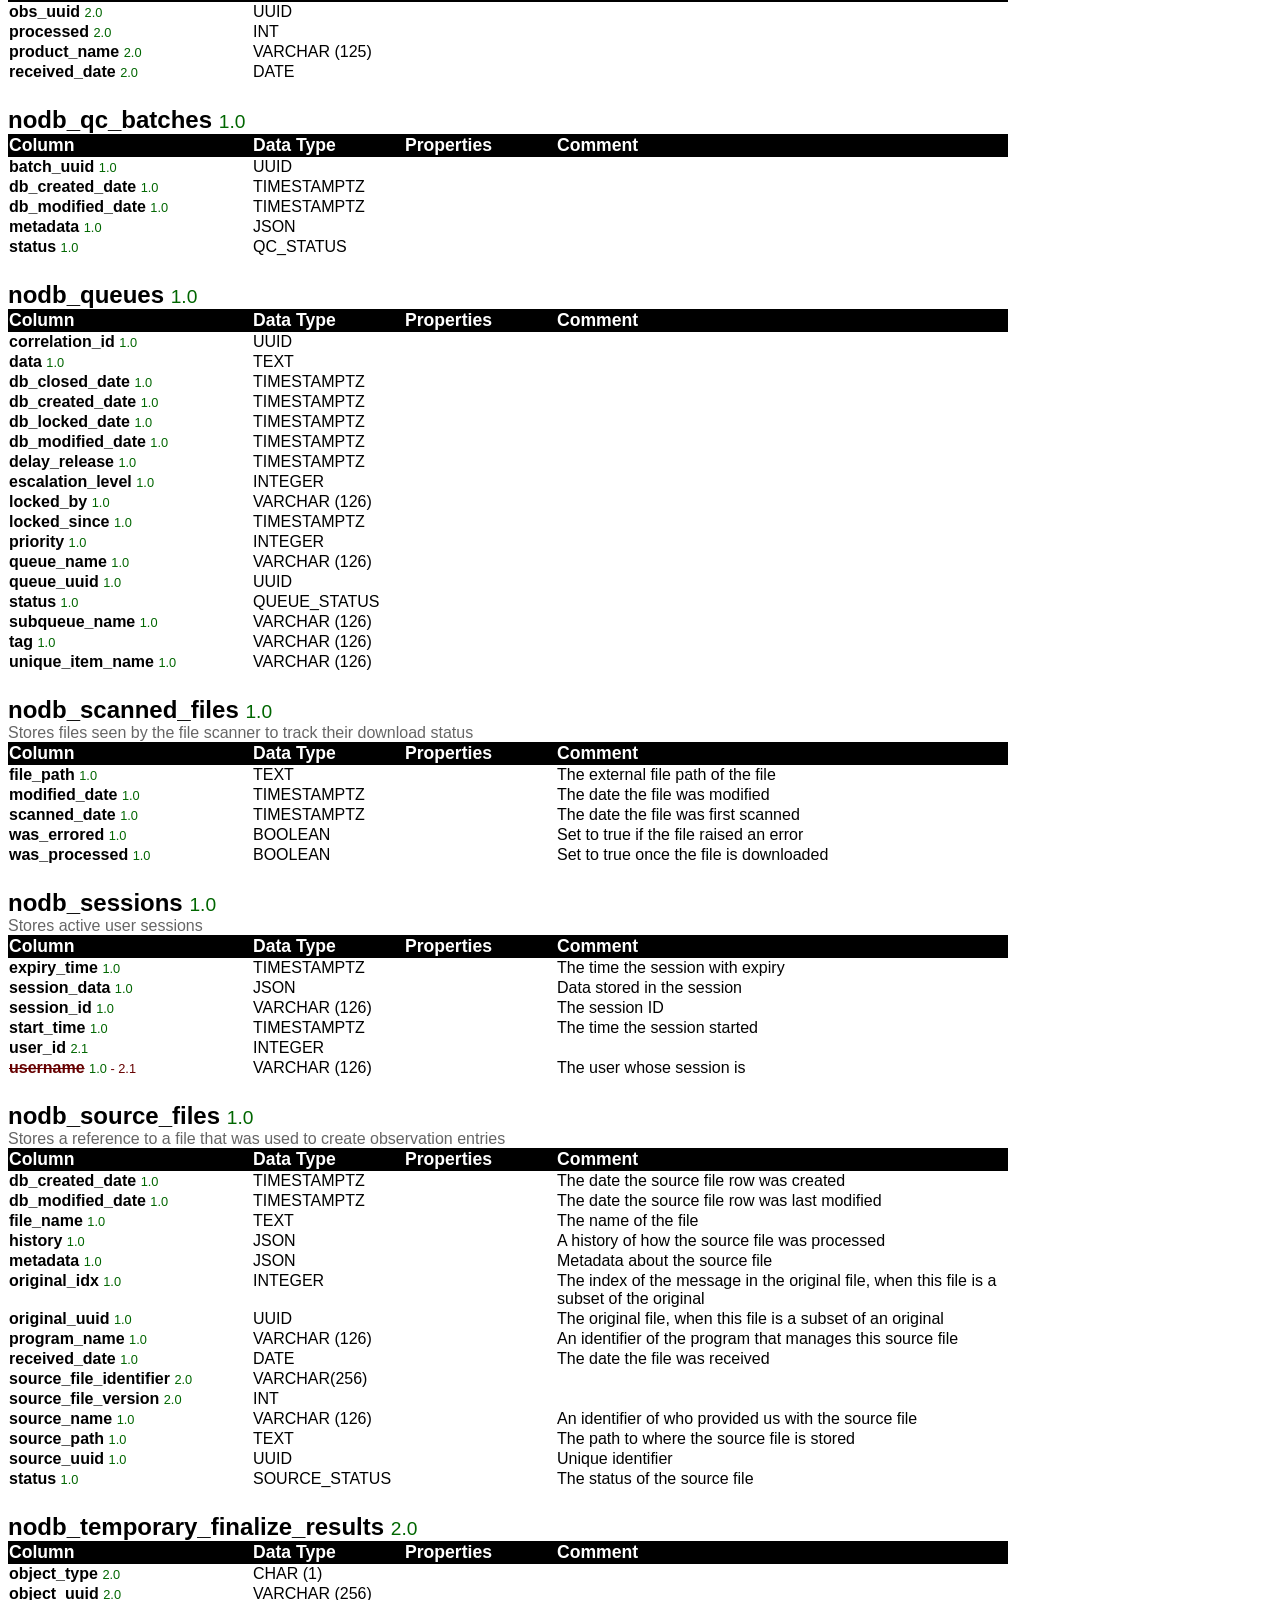
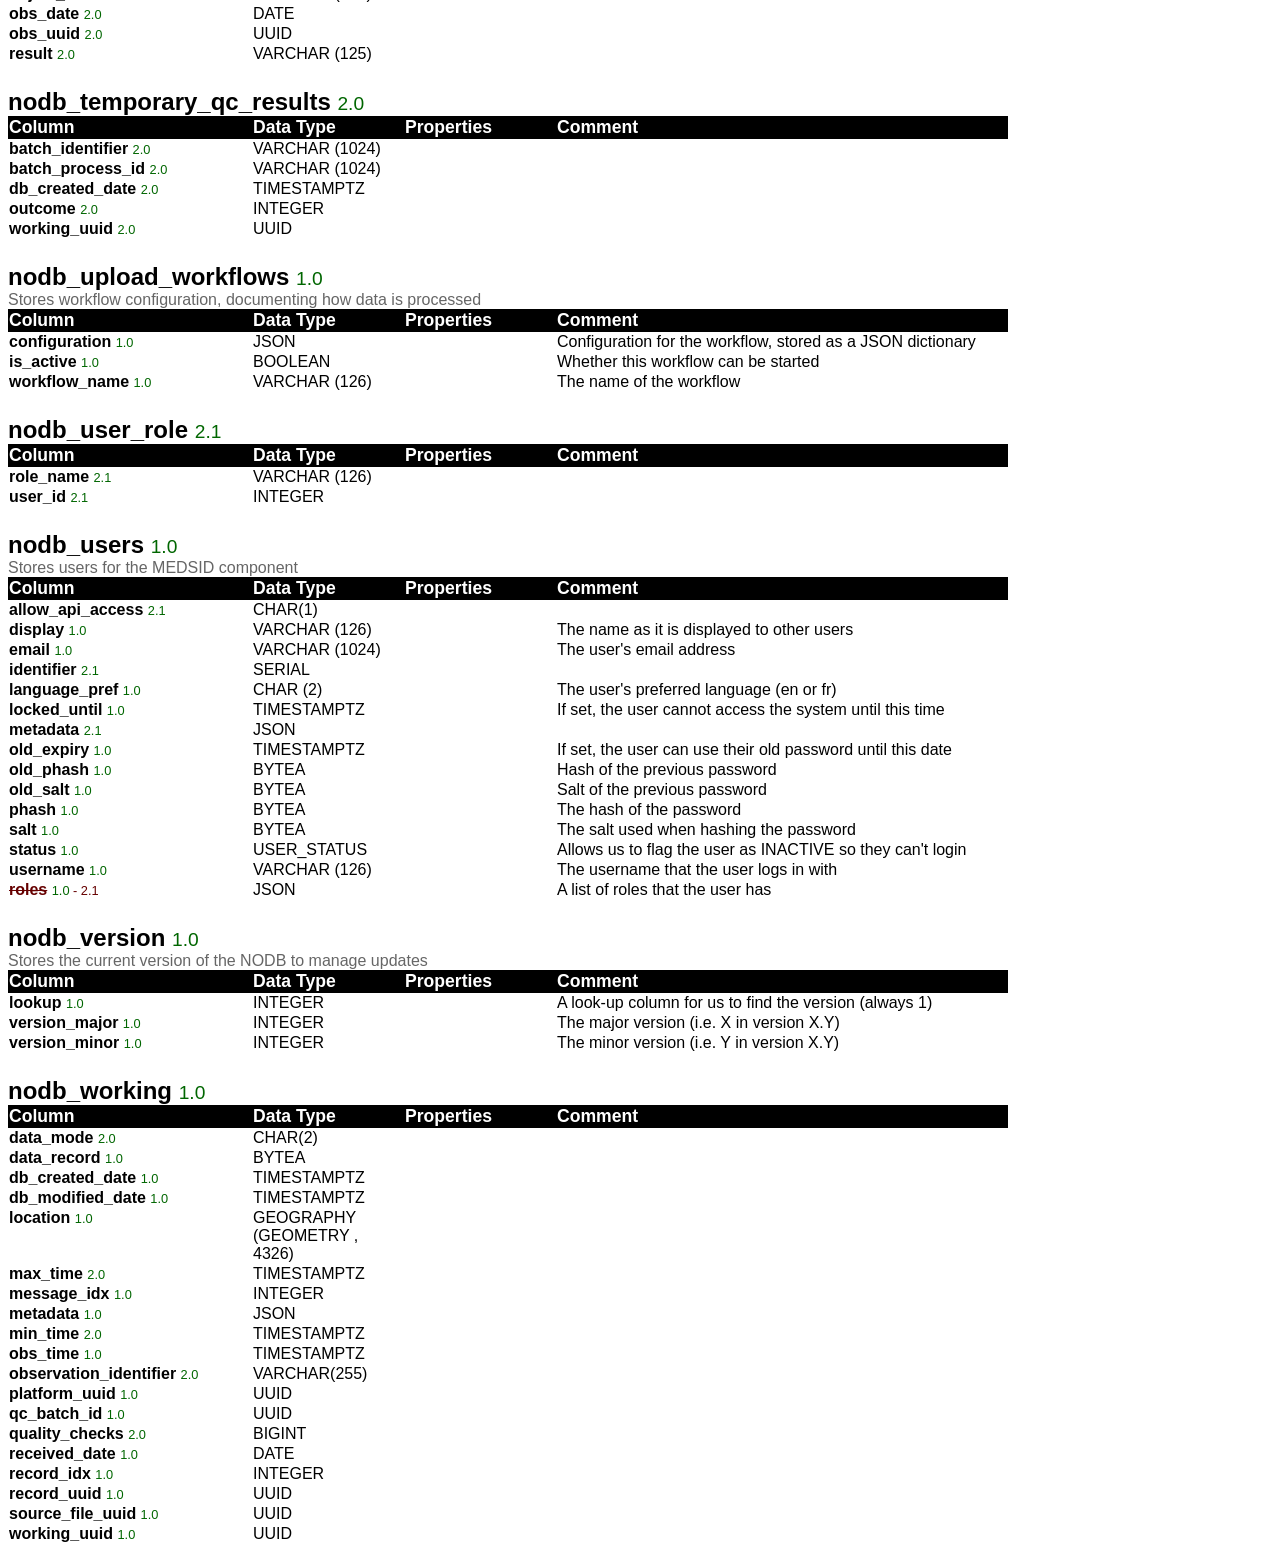
==== commit 65fd0eee: "refined how removed elements are handled and cleaned up some errors in identifying the type" ====
--- a/database_schema.html
+++ b/database_schema.html
@@ -28,6 +28,14 @@
         th span.removed {
             font-size: 0.8em;
             font-weight: normal;
+            color: #660000;
+        }
+        div.removed h2 {
+            text-decoration: line-through;
+            color: #660000;
+        }
+        tr.removed span.full_name {
+            text-decoration: line-through;
             color: #660000;
         }
         h2 {
@@ -66,7 +74,6 @@
 </head>
 <body>
 <h1>NODB Schema</h1>
-<div class="table" id="table_nodb_access_tokens"><h2>nodb_access_tokens <span class="version">2.1</h2><table cellspacing="0"><thead><tr><th>Column</th><th>Data Type</th><th>Properties</th><th>Comment</th></tr></thead><tbody><tr><th class="column_name">expiry <span class="version">2.1</span></th><td class="data_type">TIMESTAMPTZ</td><td class="properties"> </td><td class="comments"></td></tr><tr><th class="column_name">identifier <span class="version">2.1</span></th><td class="data_type">VARCHAR (126)</td><td class="properties"> </td><td class="comments"></td></tr><tr><th class="column_name">is_active <span class="version">2.1</span></th><td class="data_type">CHAR (1)</td><td class="properties"> </td><td class="comments"></td></tr><tr><th class="column_name">key_hash <span class="version">2.1</span></th><td class="data_type">BYTEA</td><td class="properties"> </td><td class="comments"></td></tr><tr><th class="column_name">key_salt <span class="version">2.1</span></th><td class="data_type">BYTEA</td><td class="properties"> </td><td class="comments"></td></tr><tr><th class="column_name">old_expiry <span class="version">2.1</span></th><td class="data_type">TIMESTAMPTZ</td><td class="properties"> </td><td class="comments"></td></tr><tr><th class="column_name">old_key_hash <span class="version">2.1</span></th><td class="data_type">BYTEA</td><td class="properties"> </td><td class="comments"></td></tr><tr><th class="column_name">old_key_salt <span class="version">2.1</span></th><td class="data_type">BYTEA</td><td class="properties"> </td><td class="comments"></td></tr><tr><th class="column_name">remote_addr <span class="version">2.1</span></th><td class="data_type">VARCHAR (126)</td><td class="properties"> </td><td class="comments"></td></tr><tr><th class="column_name">user_id <span class="version">2.1</span></th><td class="data_type">INTEGER</td><td class="properties"> </td><td class="comments"></td></tr></tbody></table></div><div class="table" id="table_nodb_logins"><h2>nodb_logins <span class="version">2.1</h2><table cellspacing="0"><thead><tr><th>Column</th><th>Data Type</th><th>Properties</th><th>Comment</th></tr></thead><tbody><tr><th class="column_name">db_created_date <span class="version">2.1</span></th><td class="data_type">TIMESTAMPTZ</td><td class="properties"> </td><td class="comments"></td></tr><tr><th class="column_name">from_api <span class="version">2.1</span></th><td class="data_type">CHAR (1)</td><td class="properties"> </td><td class="comments"></td></tr><tr><th class="column_name">message <span class="version">2.1</span></th><td class="data_type">TEXT</td><td class="properties"> </td><td class="comments"></td></tr><tr><th class="column_name">remote_addr <span class="version">2.1</span></th><td class="data_type">VARCHAR (126)</td><td class="properties"> </td><td class="comments"></td></tr><tr><th class="column_name">since_last <span class="version">2.1</span></th><td class="data_type">CHAR (1)</td><td class="properties"> </td><td class="comments"></td></tr><tr><th class="column_name">success <span class="version">2.1</span></th><td class="data_type">CHAR (1)</td><td class="properties"> </td><td class="comments"></td></tr><tr><th class="column_name">user_id <span class="version">2.1</span></th><td class="data_type">INTEGER</td><td class="properties"> </td><td class="comments"></td></tr><tr><th class="column_name">username <span class="version">2.1</span></th><td class="data_type">VARCHAR (126)</td><td class="properties"> </td><td class="comments"></td></tr></tbody></table></div><div class="table" id="table_nodb_missions"><h2>nodb_missions <span class="version">1.0</h2><p class="comment">Stores unique missions to collect oceanographic data</p><table cellspacing="0"><thead><tr><th>Column</th><th>Data Type</th><th>Properties</th><th>Comment</th></tr></thead><tbody><tr><th class="column_name">end_date <span class="version">1.0</span></th><td class="data_type">TIMESTAMPTZ</td><td class="properties"> </td><td class="comments">The datetime when the mission stopped collecting data</td></tr><tr><th class="column_name">metadata <span class="version">1.0</span></th><td class="data_type">JSON</td><td class="properties"> </td><td class="comments">Additional metadata about the mission</td></tr><tr><th class="column_name">mission_id <span class="version">1.0</span></th><td class="data_type">VARCHAR (126)</td><td class="properties"> </td><td class="comments">The official MEDS identifier for this mission</td></tr><tr><th class="column_name">mission_uuid <span class="version">1.0</span></th><td class="data_type">UUID</td><td class="properties"> </td><td class="comments">A unique identifier for this mission in the database</td></tr><tr><th class="column_name">start_date <span class="version">1.0</span></th><td class="data_type">TIMESTAMPTZ</td><td class="properties"> </td><td class="comments">The datetime when the mission began collecting data</td></tr></tbody></table></div><div class="table" id="table_nodb_obs"><h2>nodb_obs <span class="version">1.0</h2><table cellspacing="0"><thead><tr><th>Column</th><th>Data Type</th><th>Properties</th><th>Comment</th></tr></thead><tbody><tr><th class="column_name">data_mode <span class="version">2.0</span></th><td class="data_type">CHAR(2)</td><td class="properties"> </td><td class="comments"></td></tr><tr><th class="column_name">db_created_date <span class="version">1.0</span></th><td class="data_type">TIMESTAMPTZ</td><td class="properties"> </td><td class="comments"></td></tr><tr><th class="column_name">db_modified_date <span class="version">1.0</span></th><td class="data_type">TIMESTAMPTZ</td><td class="properties"> </td><td class="comments"></td></tr><tr><th class="column_name">embargo_date <span class="version">1.0</span></th><td class="data_type">TIMESTAMPTZ</td><td class="properties"> </td><td class="comments"></td></tr><tr><th class="column_name">instrument_types <span class="version">2.0</span></th><td class="data_type">JSONB</td><td class="properties"> </td><td class="comments"></td></tr><tr><th class="column_name">location <span class="version">1.0</span></th><td class="data_type">GEOGRAPHY (GEOMETRY , 4326)</td><td class="properties"> </td><td class="comments"></td></tr><tr><th class="column_name">max_depth <span class="version">1.0</span></th><td class="data_type">REAL</td><td class="properties"> </td><td class="comments"></td></tr><tr><th class="column_name">max_time TIMESTAMPTZ <span class="version">2.0</span></th><td class="data_type">DEFAULT</td><td class="properties"> </td><td class="comments"></td></tr><tr><th class="column_name">min_depth <span class="version">1.0</span></th><td class="data_type">REAL</td><td class="properties"> </td><td class="comments"></td></tr><tr><th class="column_name">min_time TIMESTAMPTZ <span class="version">2.0</span></th><td class="data_type">DEFAULT</td><td class="properties"> </td><td class="comments"></td></tr><tr><th class="column_name">mission_uuid <span class="version">1.0</span></th><td class="data_type">UUID</td><td class="properties"> </td><td class="comments"></td></tr><tr><th class="column_name">obs_time <span class="version">1.0</span></th><td class="data_type">TIMESTAMPTZ</td><td class="properties"> </td><td class="comments"></td></tr><tr><th class="column_name">obs_uuid <span class="version">1.0</span></th><td class="data_type">UUID</td><td class="properties"> </td><td class="comments"></td></tr><tr><th class="column_name">observation_identifier <span class="version">2.0</span></th><td class="data_type">VARCHAR(255)</td><td class="properties"> </td><td class="comments"></td></tr><tr><th class="column_name">observation_type <span class="version">1.0</span></th><td class="data_type">OBS_TYPE</td><td class="properties"> </td><td class="comments"></td></tr><tr><th class="column_name">platform_uuid <span class="version">1.0</span></th><td class="data_type">UUID</td><td class="properties"> </td><td class="comments"></td></tr><tr><th class="column_name">processing_level <span class="version">1.0</span><span class="removed"> - 2.0</span></th><td class="data_type">PROCESSING_LEVEL</td><td class="properties"> </td><td class="comments"></td></tr><tr><th class="column_name">profile_parameters <span class="version">1.0</span></th><td class="data_type">JSONB</td><td class="properties"> </td><td class="comments"></td></tr><tr><th class="column_name">quality_checks <span class="version">2.0</span></th><td class="data_type">BIGINT</td><td class="properties"> </td><td class="comments"></td></tr><tr><th class="column_name">received_date <span class="version">1.0</span></th><td class="data_type">DATE</td><td class="properties"> </td><td class="comments"></td></tr><tr><th class="column_name">surface_parameters <span class="version">1.0</span></th><td class="data_type">JSONB</td><td class="properties"> </td><td class="comments"></td></tr></tbody></table></div><div class="table" id="table_nodb_obs_data"><h2>nodb_obs_data <span class="version">1.0</h2><table cellspacing="0"><thead><tr><th>Column</th><th>Data Type</th><th>Properties</th><th>Comment</th></tr></thead><tbody><tr><th class="column_name">batch_uuid <span class="version">1.0</span></th><td class="data_type">UUID</td><td class="properties"> </td><td class="comments"></td></tr><tr><th class="column_name">data_mode <span class="version">2.0</span></th><td class="data_type">CHAR(2)</td><td class="properties"> </td><td class="comments"></td></tr><tr><th class="column_name">data_record <span class="version">1.0</span></th><td class="data_type">BYTEA</td><td class="properties"> </td><td class="comments"></td></tr><tr><th class="column_name">duplicate_received_date <span class="version">1.0</span><span class="removed"> - 2.0</span></th><td class="data_type">DATE</td><td class="properties"> </td><td class="comments"></td></tr><tr><th class="column_name">duplicate_uuid <span class="version">1.0</span><span class="removed"> - 2.0</span></th><td class="data_type">UUID</td><td class="properties"> </td><td class="comments"></td></tr><tr><th class="column_name">message_idx <span class="version">1.0</span></th><td class="data_type">INTEGER</td><td class="properties"> </td><td class="comments"></td></tr><tr><th class="column_name">metadata <span class="version">1.0</span></th><td class="data_type">JSON</td><td class="properties"> </td><td class="comments"></td></tr><tr><th class="column_name">obs_uuid <span class="version">1.0</span></th><td class="data_type">UUID</td><td class="properties"> </td><td class="comments"></td></tr><tr><th class="column_name">observation_identifier <span class="version">2.0</span></th><td class="data_type">VARCHAR(255)</td><td class="properties"> </td><td class="comments"></td></tr><tr><th class="column_name">processing_level <span class="version">1.0</span><span class="removed"> - 2.0</span></th><td class="data_type">PROCESSING_LEVEL</td><td class="properties"> </td><td class="comments"></td></tr><tr><th class="column_name">qc_tests <span class="version">1.0</span></th><td class="data_type">JSON</td><td class="properties"> </td><td class="comments"></td></tr><tr><th class="column_name">quality_checks <span class="version">2.0</span></th><td class="data_type">BIGINT</td><td class="properties"> </td><td class="comments"></td></tr><tr><th class="column_name">received_date <span class="version">1.0</span></th><td class="data_type">DATE</td><td class="properties"> </td><td class="comments"></td></tr><tr><th class="column_name">record_idx <span class="version">1.0</span></th><td class="data_type">INTEGER</td><td class="properties"> </td><td class="comments"></td></tr><tr><th class="column_name">source_file_uuid <span class="version">1.0</span></th><td class="data_type">UUID</td><td class="properties"> </td><td class="comments"></td></tr><tr><th class="column_name">status <span class="version">1.0</span></th><td class="data_type">OBS_STATUS</td><td class="properties"> </td><td class="comments"></td></tr></tbody></table></div><div class="table" id="table_nodb_observation_relationships"><h2>nodb_observation_relationships <span class="version">2.0</h2><table cellspacing="0"><thead><tr><th>Column</th><th>Data Type</th><th>Properties</th><th>Comment</th></tr></thead><tbody><tr><th class="column_name">-- see enum for values
- <span class="version">2.0</span></th><td class="data_type">RELATIONSHIP_TYPE (32)</td><td class="properties"> </td><td class="comments"></td></tr><tr><th class="column_name">left_obs_uuid <span class="version">2.0</span></th><td class="data_type">UUID</td><td class="properties"> </td><td class="comments"></td></tr><tr><th class="column_name">left_received_date <span class="version">2.0</span></th><td class="data_type">DATE</td><td class="properties"> </td><td class="comments"></td></tr><tr><th class="column_name">right_obs_uuid <span class="version">2.0</span></th><td class="data_type">UUID</td><td class="properties"> </td><td class="comments"></td></tr><tr><th class="column_name">right_received_date <span class="version">2.0</span></th><td class="data_type">DATE</td><td class="properties"> </td><td class="comments"></td></tr></tbody></table></div><div class="table" id="table_nodb_organization_user"><h2>nodb_organization_user <span class="version">2.1</h2><table cellspacing="0"><thead><tr><th>Column</th><th>Data Type</th><th>Properties</th><th>Comment</th></tr></thead><tbody><tr><th class="column_name">organization_id <span class="version">2.1</span></th><td class="data_type">INTEGER</td><td class="properties"> </td><td class="comments"></td></tr><tr><th class="column_name">user_id <span class="version">2.1</span></th><td class="data_type">INTEGER</td><td class="properties"> </td><td class="comments"></td></tr></tbody></table></div><div class="table" id="table_nodb_organizations"><h2>nodb_organizations <span class="version">2.1</h2><table cellspacing="0"><thead><tr><th>Column</th><th>Data Type</th><th>Properties</th><th>Comment</th></tr></thead><tbody><tr><th class="column_name">db_created_date <span class="version">2.1</span></th><td class="data_type">TIMESTAMPTZ</td><td class="properties"> </td><td class="comments"></td></tr><tr><th class="column_name">db_modified_date <span class="version">2.1</span></th><td class="data_type">TIMESTAMPTZ</td><td class="properties"> </td><td class="comments"></td></tr><tr><th class="column_name">display_name <span class="version">2.1</span></th><td class="data_type">JSON</td><td class="properties"> </td><td class="comments"></td></tr><tr><th class="column_name">organization_id <span class="version">2.1</span></th><td class="data_type">SERIAL</td><td class="properties"> </td><td class="comments"></td></tr><tr><th class="column_name">organization_name <span class="version">2.1</span></th><td class="data_type">VARCHAR (126)</td><td class="properties"> </td><td class="comments"></td></tr></tbody></table></div><div class="table" id="table_nodb_permissions"><h2>nodb_permissions <span class="version">1.0</h2><p class="comment">Stores the relationship between roles and permissions</p><table cellspacing="0"><thead><tr><th>Column</th><th>Data Type</th><th>Properties</th><th>Comment</th></tr></thead><tbody><tr><th class="column_name">permission <span class="version">1.0</span></th><td class="data_type">VARCHAR (126)</td><td class="properties"> </td><td class="comments">The name of a permission that users assigned that role will have</td></tr><tr><th class="column_name">role_name <span class="version">1.0</span></th><td class="data_type">VARCHAR (126)</td><td class="properties"> </td><td class="comments">The name of a role that the user can be assigned</td></tr></tbody></table></div><div class="table" id="table_nodb_platforms"><h2>nodb_platforms <span class="version">1.0</h2><p class="comment">Stores platforms that are responsible for collecting ocean data</p><table cellspacing="0"><thead><tr><th>Column</th><th>Data Type</th><th>Properties</th><th>Comment</th></tr></thead><tbody><tr><th class="column_name">country <span class="version">2.0</span></th><td class="data_type">CHAR(2)</td><td class="properties"> </td><td class="comments"></td></tr><tr><th class="column_name">embargo_data_days <span class="version">1.0</span></th><td class="data_type">INTEGER</td><td class="properties"> </td><td class="comments"></td></tr><tr><th class="column_name">imo_number <span class="version">2.0</span></th><td class="data_type">VARCHAR(126)</td><td class="properties"> </td><td class="comments"></td></tr><tr><th class="column_name">instrumentation <span class="version">1.0</span></th><td class="data_type">JSONB</td><td class="properties"> </td><td class="comments"></td></tr><tr><th class="column_name">map_to_uuid <span class="version">1.0</span></th><td class="data_type">UUID</td><td class="properties"> </td><td class="comments"></td></tr><tr><th class="column_name">meds_id <span class="version">2.0</span></th><td class="data_type">VARCHAR(126)</td><td class="properties"> </td><td class="comments"></td></tr><tr><th class="column_name">metadata <span class="version">1.0</span></th><td class="data_type">JSON</td><td class="properties"> </td><td class="comments"></td></tr><tr><th class="column_name">mmsi <span class="version">2.0</span></th><td class="data_type">VARCHAR(126)</td><td class="properties"> </td><td class="comments"></td></tr><tr><th class="column_name">platform_id <span class="version">1.0</span></th><td class="data_type">VARCHAR (126)</td><td class="properties"> </td><td class="comments"></td></tr><tr><th class="column_name">platform_name <span class="version">1.0</span></th><td class="data_type">VARCHAR (126)</td><td class="properties"> </td><td class="comments"></td></tr><tr><th class="column_name">platform_type <span class="version">1.0</span></th><td class="data_type">VARCHAR (126)</td><td class="properties"> </td><td class="comments"></td></tr><tr><th class="column_name">platform_uuid <span class="version">1.0</span></th><td class="data_type">UUID</td><td class="properties"> </td><td class="comments">A unique identifier for the platform in the database</td></tr><tr><th class="column_name">registry_ca <span class="version">2.0</span></th><td class="data_type">VARCHAR(126)</td><td class="properties"> </td><td class="comments"></td></tr><tr><th class="column_name">service_end_date <span class="version">1.0</span></th><td class="data_type">TIMESTAMPTZ</td><td class="properties"> </td><td class="comments"></td></tr><tr><th class="column_name">service_start_date <span class="version">1.0</span></th><td class="data_type">TIMESTAMPTZ</td><td class="properties"> </td><td class="comments"></td></tr><tr><th class="column_name">ship_code <span class="version">2.0</span></th><td class="data_type">VARCHAR(126)</td><td class="properties"> </td><td class="comments"></td></tr><tr><th class="column_name">status <span class="version">1.0</span></th><td class="data_type">PLATFORM_STATUS</td><td class="properties"> </td><td class="comments"></td></tr><tr><th class="column_name">wigos_id <span class="version">1.0</span></th><td class="data_type">VARCHAR (126)</td><td class="properties"> </td><td class="comments"></td></tr><tr><th class="column_name">wmo_id <span class="version">1.0</span></th><td class="data_type">VARCHAR (126)</td><td class="properties"> </td><td class="comments"></td></tr></tbody></table></div><div class="table" id="table_nodb_processes"><h2>nodb_processes <span class="version">1.0</h2><table cellspacing="0"><thead><tr><th>Column</th><th>Data Type</th><th>Properties</th><th>Comment</th></tr></thead><tbody><tr><th class="column_name">db_created_date <span class="version">1.0</span></th><td class="data_type">TIMESTAMPTZ</td><td class="properties"> </td><td class="comments"></td></tr><tr><th class="column_name">db_modified_date <span class="version">1.0</span></th><td class="data_type">TIMESTAMPTZ</td><td class="properties"> </td><td class="comments"></td></tr><tr><th class="column_name">exited <span class="version">1.0</span></th><td class="data_type">CHAR (1)</td><td class="properties"> </td><td class="comments"></td></tr><tr><th class="column_name">info <span class="version">1.0</span></th><td class="data_type">JSON</td><td class="properties"> </td><td class="comments"></td></tr><tr><th class="column_name">process_id <span class="version">1.0</span></th><td class="data_type">VARCHAR (1024)</td><td class="properties"> </td><td class="comments"></td></tr><tr><th class="column_name">process_name <span class="version">1.0</span></th><td class="data_type">VARCHAR (1024)</td><td class="properties"> </td><td class="comments"></td></tr><tr><th class="column_name">process_version <span class="version">1.0</span></th><td class="data_type">VARCHAR (1024)</td><td class="properties"> </td><td class="comments"></td></tr><tr><th class="column_name">system_id <span class="version">1.0</span></th><td class="data_type">VARCHAR (1024)</td><td class="properties"> </td><td class="comments"></td></tr></tbody></table></div><div class="table" id="table_nodb_product_definitions"><h2>nodb_product_definitions <span class="version">2.0</h2><table cellspacing="0"><thead><tr><th>Column</th><th>Data Type</th><th>Properties</th><th>Comment</th></tr></thead><tbody><tr><th class="column_name">metadata <span class="version">2.0</span></th><td class="data_type">JSON</td><td class="properties"> </td><td class="comments"></td></tr><tr><th class="column_name">product_name <span class="version">2.0</span></th><td class="data_type">VARCHAR (125)</td><td class="properties"> </td><td class="comments"></td></tr><tr><th class="column_name">product_rule <span class="version">2.0</span></th><td class="data_type">JSON</td><td class="properties"> </td><td class="comments"></td></tr></tbody></table></div><div class="table" id="table_nodb_product_observation"><h2>nodb_product_observation <span class="version">2.0</h2><table cellspacing="0"><thead><tr><th>Column</th><th>Data Type</th><th>Properties</th><th>Comment</th></tr></thead><tbody><tr><th class="column_name">obs_uuid <span class="version">2.0</span></th><td class="data_type">UUID</td><td class="properties"> </td><td class="comments"></td></tr><tr><th class="column_name">processed <span class="version">2.0</span></th><td class="data_type">INT</td><td class="properties"> </td><td class="comments"></td></tr><tr><th class="column_name">product_name <span class="version">2.0</span></th><td class="data_type">VARCHAR (125)</td><td class="properties"> </td><td class="comments"></td></tr><tr><th class="column_name">received_date <span class="version">2.0</span></th><td class="data_type">DATE</td><td class="properties"> </td><td class="comments"></td></tr></tbody></table></div><div class="table" id="table_nodb_qc_batches"><h2>nodb_qc_batches <span class="version">1.0</h2><table cellspacing="0"><thead><tr><th>Column</th><th>Data Type</th><th>Properties</th><th>Comment</th></tr></thead><tbody><tr><th class="column_name">batch_uuid <span class="version">1.0</span></th><td class="data_type">UUID</td><td class="properties"> </td><td class="comments"></td></tr><tr><th class="column_name">db_created_date <span class="version">1.0</span></th><td class="data_type">TIMESTAMPTZ</td><td class="properties"> </td><td class="comments"></td></tr><tr><th class="column_name">db_modified_date <span class="version">1.0</span></th><td class="data_type">TIMESTAMPTZ</td><td class="properties"> </td><td class="comments"></td></tr><tr><th class="column_name">metadata <span class="version">1.0</span></th><td class="data_type">JSON</td><td class="properties"> </td><td class="comments"></td></tr><tr><th class="column_name">status <span class="version">1.0</span></th><td class="data_type">QC_STATUS</td><td class="properties"> </td><td class="comments"></td></tr></tbody></table></div><div class="table" id="table_nodb_queues"><h2>nodb_queues <span class="version">1.0</h2><table cellspacing="0"><thead><tr><th>Column</th><th>Data Type</th><th>Properties</th><th>Comment</th></tr></thead><tbody><tr><th class="column_name">correlation_id <span class="version">1.0</span></th><td class="data_type">UUID</td><td class="properties"> </td><td class="comments"></td></tr><tr><th class="column_name">data <span class="version">1.0</span></th><td class="data_type">TEXT</td><td class="properties"> </td><td class="comments"></td></tr><tr><th class="column_name">db_closed_date <span class="version">1.0</span></th><td class="data_type">TIMESTAMPTZ</td><td class="properties"> </td><td class="comments"></td></tr><tr><th class="column_name">db_created_date <span class="version">1.0</span></th><td class="data_type">TIMESTAMPTZ</td><td class="properties"> </td><td class="comments"></td></tr><tr><th class="column_name">db_locked_date <span class="version">1.0</span></th><td class="data_type">TIMESTAMPTZ</td><td class="properties"> </td><td class="comments"></td></tr><tr><th class="column_name">db_modified_date <span class="version">1.0</span></th><td class="data_type">TIMESTAMPTZ</td><td class="properties"> </td><td class="comments"></td></tr><tr><th class="column_name">delay_release <span class="version">1.0</span></th><td class="data_type">TIMESTAMPTZ</td><td class="properties"> </td><td class="comments"></td></tr><tr><th class="column_name">escalation_level <span class="version">1.0</span></th><td class="data_type">INTEGER</td><td class="properties"> </td><td class="comments"></td></tr><tr><th class="column_name">locked_by <span class="version">1.0</span></th><td class="data_type">VARCHAR (126)</td><td class="properties"> </td><td class="comments"></td></tr><tr><th class="column_name">locked_since <span class="version">1.0</span></th><td class="data_type">TIMESTAMPTZ</td><td class="properties"> </td><td class="comments"></td></tr><tr><th class="column_name">priority <span class="version">1.0</span></th><td class="data_type">INTEGER</td><td class="properties"> </td><td class="comments"></td></tr><tr><th class="column_name">queue_name <span class="version">1.0</span></th><td class="data_type">VARCHAR (126)</td><td class="properties"> </td><td class="comments"></td></tr><tr><th class="column_name">queue_uuid <span class="version">1.0</span></th><td class="data_type">UUID</td><td class="properties"> </td><td class="comments"></td></tr><tr><th class="column_name">status <span class="version">1.0</span></th><td class="data_type">QUEUE_STATUS</td><td class="properties"> </td><td class="comments"></td></tr><tr><th class="column_name">subqueue_name <span class="version">1.0</span></th><td class="data_type">VARCHAR (126)</td><td class="properties"> </td><td class="comments"></td></tr><tr><th class="column_name">tag <span class="version">1.0</span></th><td class="data_type">VARCHAR (126)</td><td class="properties"> </td><td class="comments"></td></tr><tr><th class="column_name">unique_item_name <span class="version">1.0</span></th><td class="data_type">VARCHAR (126)</td><td class="properties"> </td><td class="comments"></td></tr></tbody></table></div><div class="table" id="table_nodb_scanned_files"><h2>nodb_scanned_files <span class="version">1.0</h2><p class="comment">Stores files seen by the file scanner to track their download status</p><table cellspacing="0"><thead><tr><th>Column</th><th>Data Type</th><th>Properties</th><th>Comment</th></tr></thead><tbody><tr><th class="column_name">file_path <span class="version">1.0</span></th><td class="data_type">TEXT</td><td class="properties"> </td><td class="comments">The external file path of the file</td></tr><tr><th class="column_name">modified_date <span class="version">1.0</span></th><td class="data_type">TIMESTAMPTZ</td><td class="properties"> </td><td class="comments">The date the file was modified</td></tr><tr><th class="column_name">scanned_date <span class="version">1.0</span></th><td class="data_type">TIMESTAMPTZ</td><td class="properties"> </td><td class="comments">The date the file was first scanned</td></tr><tr><th class="column_name">was_errored <span class="version">1.0</span></th><td class="data_type">BOOLEAN</td><td class="properties"> </td><td class="comments">Set to true if the file raised an error</td></tr><tr><th class="column_name">was_processed <span class="version">1.0</span></th><td class="data_type">BOOLEAN</td><td class="properties"> </td><td class="comments">Set to true once the file is downloaded</td></tr></tbody></table></div><div class="table" id="table_nodb_sessions"><h2>nodb_sessions <span class="version">1.0</h2><p class="comment">Stores active user sessions</p><table cellspacing="0"><thead><tr><th>Column</th><th>Data Type</th><th>Properties</th><th>Comment</th></tr></thead><tbody><tr><th class="column_name">expiry_time <span class="version">1.0</span></th><td class="data_type">TIMESTAMPTZ</td><td class="properties"> </td><td class="comments">The time the session with expiry</td></tr><tr><th class="column_name">session_data <span class="version">1.0</span></th><td class="data_type">JSON</td><td class="properties"> </td><td class="comments">Data stored in the session</td></tr><tr><th class="column_name">session_id <span class="version">1.0</span></th><td class="data_type">VARCHAR (126)</td><td class="properties"> </td><td class="comments">The session ID</td></tr><tr><th class="column_name">start_time <span class="version">1.0</span></th><td class="data_type">TIMESTAMPTZ</td><td class="properties"> </td><td class="comments">The time the session started</td></tr><tr><th class="column_name">user_id <span class="version">2.1</span></th><td class="data_type">INTEGER</td><td class="properties"> </td><td class="comments"></td></tr><tr><th class="column_name">username <span class="version">1.0</span><span class="removed"> - 2.1</span></th><td class="data_type">VARCHAR (126)</td><td class="properties"> </td><td class="comments">The user whose session is</td></tr></tbody></table></div><div class="table" id="table_nodb_source_files"><h2>nodb_source_files <span class="version">1.0</h2><p class="comment">Stores a reference to a file that was used to create observation entries</p><table cellspacing="0"><thead><tr><th>Column</th><th>Data Type</th><th>Properties</th><th>Comment</th></tr></thead><tbody><tr><th class="column_name">db_created_date <span class="version">1.0</span></th><td class="data_type">TIMESTAMPTZ</td><td class="properties"> </td><td class="comments">The date the source file row was created</td></tr><tr><th class="column_name">db_modified_date <span class="version">1.0</span></th><td class="data_type">TIMESTAMPTZ</td><td class="properties"> </td><td class="comments">The date the source file row was last modified</td></tr><tr><th class="column_name">file_name <span class="version">1.0</span></th><td class="data_type">TEXT</td><td class="properties"> </td><td class="comments">The name of the file</td></tr><tr><th class="column_name">history <span class="version">1.0</span></th><td class="data_type">JSON</td><td class="properties"> </td><td class="comments">A history of how the source file was processed</td></tr><tr><th class="column_name">metadata <span class="version">1.0</span></th><td class="data_type">JSON</td><td class="properties"> </td><td class="comments">Metadata about the source file</td></tr><tr><th class="column_name">original_idx <span class="version">1.0</span></th><td class="data_type">INTEGER</td><td class="properties"> </td><td class="comments">The index of the message in the original file, when this file is a subset of the original</td></tr><tr><th class="column_name">original_uuid <span class="version">1.0</span></th><td class="data_type">UUID</td><td class="properties"> </td><td class="comments">The original file, when this file is a subset of an original</td></tr><tr><th class="column_name">program_name <span class="version">1.0</span></th><td class="data_type">VARCHAR (126)</td><td class="properties"> </td><td class="comments">An identifier of the program that manages this source file</td></tr><tr><th class="column_name">received_date <span class="version">1.0</span></th><td class="data_type">DATE</td><td class="properties"> </td><td class="comments">The date the file was received</td></tr><tr><th class="column_name">source_file_identifier <span class="version">2.0</span></th><td class="data_type">VARCHAR(256)</td><td class="properties"> </td><td class="comments"></td></tr><tr><th class="column_name">source_file_version <span class="version">2.0</span></th><td class="data_type">INT</td><td class="properties"> </td><td class="comments"></td></tr><tr><th class="column_name">source_name <span class="version">1.0</span></th><td class="data_type">VARCHAR (126)</td><td class="properties"> </td><td class="comments">An identifier of who provided us with the source file</td></tr><tr><th class="column_name">source_path <span class="version">1.0</span></th><td class="data_type">TEXT</td><td class="properties"> </td><td class="comments">The path to where the source file is stored</td></tr><tr><th class="column_name">source_uuid <span class="version">1.0</span></th><td class="data_type">UUID</td><td class="properties"> </td><td class="comments">Unique identifier</td></tr><tr><th class="column_name">status <span class="version">1.0</span></th><td class="data_type">SOURCE_STATUS</td><td class="properties"> </td><td class="comments">The status of the source file</td></tr></tbody></table></div><div class="table" id="table_nodb_temporary_finalize_results"><h2>nodb_temporary_finalize_results <span class="version">2.0</h2><table cellspacing="0"><thead><tr><th>Column</th><th>Data Type</th><th>Properties</th><th>Comment</th></tr></thead><tbody><tr><th class="column_name">object_type <span class="version">2.0</span></th><td class="data_type">CHAR (1)</td><td class="properties"> </td><td class="comments"></td></tr><tr><th class="column_name">object_uuid <span class="version">2.0</span></th><td class="data_type">VARCHAR (256)</td><td class="properties"> </td><td class="comments"></td></tr><tr><th class="column_name">obs_date <span class="version">2.0</span></th><td class="data_type">DATE</td><td class="properties"> </td><td class="comments"></td></tr><tr><th class="column_name">obs_uuid <span class="version">2.0</span></th><td class="data_type">UUID</td><td class="properties"> </td><td class="comments"></td></tr><tr><th class="column_name">result <span class="version">2.0</span></th><td class="data_type">VARCHAR (125)</td><td class="properties"> </td><td class="comments"></td></tr></tbody></table></div><div class="table" id="table_nodb_temporary_qc_results"><h2>nodb_temporary_qc_results <span class="version">2.0</h2><table cellspacing="0"><thead><tr><th>Column</th><th>Data Type</th><th>Properties</th><th>Comment</th></tr></thead><tbody><tr><th class="column_name">batch_identifier <span class="version">2.0</span></th><td class="data_type">VARCHAR (1024)</td><td class="properties"> </td><td class="comments"></td></tr><tr><th class="column_name">batch_process_id <span class="version">2.0</span></th><td class="data_type">VARCHAR (1024)</td><td class="properties"> </td><td class="comments"></td></tr><tr><th class="column_name">db_created_date <span class="version">2.0</span></th><td class="data_type">TIMESTAMPTZ</td><td class="properties"> </td><td class="comments"></td></tr><tr><th class="column_name">outcome <span class="version">2.0</span></th><td class="data_type">INTEGER</td><td class="properties"> </td><td class="comments"></td></tr><tr><th class="column_name">working_uuid <span class="version">2.0</span></th><td class="data_type">UUID</td><td class="properties"> </td><td class="comments"></td></tr></tbody></table></div><div class="table" id="table_nodb_upload_workflows"><h2>nodb_upload_workflows <span class="version">1.0</h2><p class="comment">Stores workflow configuration, documenting how data is processed</p><table cellspacing="0"><thead><tr><th>Column</th><th>Data Type</th><th>Properties</th><th>Comment</th></tr></thead><tbody><tr><th class="column_name">configuration <span class="version">1.0</span></th><td class="data_type">JSON</td><td class="properties"> </td><td class="comments">Configuration for the workflow, stored as a JSON dictionary</td></tr><tr><th class="column_name">is_active <span class="version">1.0</span></th><td class="data_type">BOOLEAN</td><td class="properties"> </td><td class="comments">Whether this workflow can be started</td></tr><tr><th class="column_name">workflow_name <span class="version">1.0</span></th><td class="data_type">VARCHAR (126)</td><td class="properties"> </td><td class="comments">The name of the workflow</td></tr></tbody></table></div><div class="table" id="table_nodb_user_role"><h2>nodb_user_role <span class="version">2.1</h2><table cellspacing="0"><thead><tr><th>Column</th><th>Data Type</th><th>Properties</th><th>Comment</th></tr></thead><tbody><tr><th class="column_name">role_name <span class="version">2.1</span></th><td class="data_type">VARCHAR (126)</td><td class="properties"> </td><td class="comments"></td></tr><tr><th class="column_name">user_id <span class="version">2.1</span></th><td class="data_type">INTEGER</td><td class="properties"> </td><td class="comments"></td></tr></tbody></table></div><div class="table" id="table_nodb_users"><h2>nodb_users <span class="version">1.0</h2><p class="comment">Stores users for the MEDSID component</p><table cellspacing="0"><thead><tr><th>Column</th><th>Data Type</th><th>Properties</th><th>Comment</th></tr></thead><tbody><tr><th class="column_name">allow_api_access <span class="version">2.1</span></th><td class="data_type">CHAR(1)</td><td class="properties"> </td><td class="comments"></td></tr><tr><th class="column_name">display <span class="version">1.0</span></th><td class="data_type">VARCHAR (126)</td><td class="properties"> </td><td class="comments">The name as it is displayed to other users</td></tr><tr><th class="column_name">email <span class="version">1.0</span></th><td class="data_type">VARCHAR (1024)</td><td class="properties"> </td><td class="comments">The user&#39;s email address</td></tr><tr><th class="column_name">identifier <span class="version">2.1</span></th><td class="data_type">SERIAL</td><td class="properties"> </td><td class="comments"></td></tr><tr><th class="column_name">language_pref <span class="version">1.0</span></th><td class="data_type">CHAR (2)</td><td class="properties"> </td><td class="comments">The user&#39;s preferred language (en or fr)</td></tr><tr><th class="column_name">locked_until <span class="version">1.0</span></th><td class="data_type">TIMESTAMPTZ</td><td class="properties"> </td><td class="comments">If set, the user cannot access the system until this time</td></tr><tr><th class="column_name">metadata <span class="version">2.1</span></th><td class="data_type">JSON</td><td class="properties"> </td><td class="comments"></td></tr><tr><th class="column_name">old_expiry <span class="version">1.0</span></th><td class="data_type">TIMESTAMPTZ</td><td class="properties"> </td><td class="comments">If set, the user can use their old password until this date</td></tr><tr><th class="column_name">old_phash <span class="version">1.0</span></th><td class="data_type">BYTEA</td><td class="properties"> </td><td class="comments">Hash of the previous password</td></tr><tr><th class="column_name">old_salt <span class="version">1.0</span></th><td class="data_type">BYTEA</td><td class="properties"> </td><td class="comments">Salt of the previous password</td></tr><tr><th class="column_name">phash <span class="version">1.0</span></th><td class="data_type">BYTEA</td><td class="properties"> </td><td class="comments">The hash of the password</td></tr><tr><th class="column_name">roles <span class="version">1.0</span><span class="removed"> - 2.1</span></th><td class="data_type">JSON</td><td class="properties"> </td><td class="comments">A list of roles that the user has</td></tr><tr><th class="column_name">salt <span class="version">1.0</span></th><td class="data_type">BYTEA</td><td class="properties"> </td><td class="comments">The salt used when hashing the password</td></tr><tr><th class="column_name">status <span class="version">1.0</span></th><td class="data_type">USER_STATUS</td><td class="properties"> </td><td class="comments">Allows us to flag the user as INACTIVE so they can&#39;t login</td></tr><tr><th class="column_name">username <span class="version">1.0</span></th><td class="data_type">VARCHAR (126)</td><td class="properties"> </td><td class="comments">The username that the user logs in with</td></tr></tbody></table></div><div class="table" id="table_nodb_version"><h2>nodb_version <span class="version">1.0</h2><p class="comment">Stores the current version of the NODB to manage updates</p><table cellspacing="0"><thead><tr><th>Column</th><th>Data Type</th><th>Properties</th><th>Comment</th></tr></thead><tbody><tr><th class="column_name">lookup <span class="version">1.0</span></th><td class="data_type">INTEGER</td><td class="properties"> </td><td class="comments">A look-up column for us to find the version (always 1)</td></tr><tr><th class="column_name">version_major <span class="version">1.0</span></th><td class="data_type">INTEGER</td><td class="properties"> </td><td class="comments">The major version (i.e. X in version X.Y)</td></tr><tr><th class="column_name">version_minor <span class="version">1.0</span></th><td class="data_type">INTEGER</td><td class="properties"> </td><td class="comments">The minor version (i.e. Y in version X.Y)</td></tr></tbody></table></div><div class="table" id="table_nodb_working"><h2>nodb_working <span class="version">1.0</h2><table cellspacing="0"><thead><tr><th>Column</th><th>Data Type</th><th>Properties</th><th>Comment</th></tr></thead><tbody><tr><th class="column_name">data_mode <span class="version">2.0</span></th><td class="data_type">CHAR(2)</td><td class="properties"> </td><td class="comments"></td></tr><tr><th class="column_name">data_record <span class="version">1.0</span></th><td class="data_type">BYTEA</td><td class="properties"> </td><td class="comments"></td></tr><tr><th class="column_name">db_created_date <span class="version">1.0</span></th><td class="data_type">TIMESTAMPTZ</td><td class="properties"> </td><td class="comments"></td></tr><tr><th class="column_name">db_modified_date <span class="version">1.0</span></th><td class="data_type">TIMESTAMPTZ</td><td class="properties"> </td><td class="comments"></td></tr><tr><th class="column_name">location <span class="version">1.0</span></th><td class="data_type">GEOGRAPHY (GEOMETRY , 4326)</td><td class="properties"> </td><td class="comments"></td></tr><tr><th class="column_name">max_time TIMESTAMPTZ <span class="version">2.0</span></th><td class="data_type">DEFAULT</td><td class="properties"> </td><td class="comments"></td></tr><tr><th class="column_name">message_idx <span class="version">1.0</span></th><td class="data_type">INTEGER</td><td class="properties"> </td><td class="comments"></td></tr><tr><th class="column_name">metadata <span class="version">1.0</span></th><td class="data_type">JSON</td><td class="properties"> </td><td class="comments"></td></tr><tr><th class="column_name">min_time TIMESTAMPTZ <span class="version">2.0</span></th><td class="data_type">DEFAULT</td><td class="properties"> </td><td class="comments"></td></tr><tr><th class="column_name">obs_time <span class="version">1.0</span></th><td class="data_type">TIMESTAMPTZ</td><td class="properties"> </td><td class="comments"></td></tr><tr><th class="column_name">observation_identifier <span class="version">2.0</span></th><td class="data_type">VARCHAR(255)</td><td class="properties"> </td><td class="comments"></td></tr><tr><th class="column_name">platform_uuid <span class="version">1.0</span></th><td class="data_type">UUID</td><td class="properties"> </td><td class="comments"></td></tr><tr><th class="column_name">qc_batch_id <span class="version">1.0</span></th><td class="data_type">UUID</td><td class="properties"> </td><td class="comments"></td></tr><tr><th class="column_name">quality_checks <span class="version">2.0</span></th><td class="data_type">BIGINT</td><td class="properties"> </td><td class="comments"></td></tr><tr><th class="column_name">received_date <span class="version">1.0</span></th><td class="data_type">DATE</td><td class="properties"> </td><td class="comments"></td></tr><tr><th class="column_name">record_idx <span class="version">1.0</span></th><td class="data_type">INTEGER</td><td class="properties"> </td><td class="comments"></td></tr><tr><th class="column_name">record_uuid <span class="version">1.0</span></th><td class="data_type">UUID</td><td class="properties"> </td><td class="comments"></td></tr><tr><th class="column_name">source_file_uuid <span class="version">1.0</span></th><td class="data_type">UUID</td><td class="properties"> </td><td class="comments"></td></tr><tr><th class="column_name">working_uuid <span class="version">1.0</span></th><td class="data_type">UUID</td><td class="properties"> </td><td class="comments"></td></tr></tbody></table></div>
+<div class="table" id="table_nodb_access_tokens"><h2>nodb_access_tokens <span class="version">2.1</h2><table cellspacing="0"><thead><tr><th>Column</th><th>Data Type</th><th>Properties</th><th>Comment</th></tr></thead><tbody><tr><th class="column_name"><span class="full_name">expiry</span> <span class="version">2.1</span></th><td class="data_type">TIMESTAMPTZ</td><td class="properties"> </td><td class="comments"></td></tr><tr><th class="column_name"><span class="full_name">identifier</span> <span class="version">2.1</span></th><td class="data_type">VARCHAR (126)</td><td class="properties"> </td><td class="comments"></td></tr><tr><th class="column_name"><span class="full_name">is_active</span> <span class="version">2.1</span></th><td class="data_type">CHAR (1)</td><td class="properties"> </td><td class="comments"></td></tr><tr><th class="column_name"><span class="full_name">key_hash</span> <span class="version">2.1</span></th><td class="data_type">BYTEA</td><td class="properties"> </td><td class="comments"></td></tr><tr><th class="column_name"><span class="full_name">key_salt</span> <span class="version">2.1</span></th><td class="data_type">BYTEA</td><td class="properties"> </td><td class="comments"></td></tr><tr><th class="column_name"><span class="full_name">old_expiry</span> <span class="version">2.1</span></th><td class="data_type">TIMESTAMPTZ</td><td class="properties"> </td><td class="comments"></td></tr><tr><th class="column_name"><span class="full_name">old_key_hash</span> <span class="version">2.1</span></th><td class="data_type">BYTEA</td><td class="properties"> </td><td class="comments"></td></tr><tr><th class="column_name"><span class="full_name">old_key_salt</span> <span class="version">2.1</span></th><td class="data_type">BYTEA</td><td class="properties"> </td><td class="comments"></td></tr><tr><th class="column_name"><span class="full_name">remote_addr</span> <span class="version">2.1</span></th><td class="data_type">VARCHAR (126)</td><td class="properties"> </td><td class="comments"></td></tr><tr><th class="column_name"><span class="full_name">user_id</span> <span class="version">2.1</span></th><td class="data_type">INTEGER</td><td class="properties"> </td><td class="comments"></td></tr></tbody></table></div><div class="table" id="table_nodb_logins"><h2>nodb_logins <span class="version">2.1</h2><table cellspacing="0"><thead><tr><th>Column</th><th>Data Type</th><th>Properties</th><th>Comment</th></tr></thead><tbody><tr><th class="column_name"><span class="full_name">db_created_date</span> <span class="version">2.1</span></th><td class="data_type">TIMESTAMPTZ</td><td class="properties"> </td><td class="comments"></td></tr><tr><th class="column_name"><span class="full_name">from_api</span> <span class="version">2.1</span></th><td class="data_type">CHAR (1)</td><td class="properties"> </td><td class="comments"></td></tr><tr><th class="column_name"><span class="full_name">message</span> <span class="version">2.1</span></th><td class="data_type">TEXT</td><td class="properties"> </td><td class="comments"></td></tr><tr><th class="column_name"><span class="full_name">remote_addr</span> <span class="version">2.1</span></th><td class="data_type">VARCHAR (126)</td><td class="properties"> </td><td class="comments"></td></tr><tr><th class="column_name"><span class="full_name">since_last</span> <span class="version">2.1</span></th><td class="data_type">CHAR (1)</td><td class="properties"> </td><td class="comments"></td></tr><tr><th class="column_name"><span class="full_name">success</span> <span class="version">2.1</span></th><td class="data_type">CHAR (1)</td><td class="properties"> </td><td class="comments"></td></tr><tr><th class="column_name"><span class="full_name">user_id</span> <span class="version">2.1</span></th><td class="data_type">INTEGER</td><td class="properties"> </td><td class="comments"></td></tr><tr><th class="column_name"><span class="full_name">username</span> <span class="version">2.1</span></th><td class="data_type">VARCHAR (126)</td><td class="properties"> </td><td class="comments"></td></tr></tbody></table></div><div class="table" id="table_nodb_missions"><h2>nodb_missions <span class="version">1.0</h2><p class="comment">Stores unique missions to collect oceanographic data</p><table cellspacing="0"><thead><tr><th>Column</th><th>Data Type</th><th>Properties</th><th>Comment</th></tr></thead><tbody><tr><th class="column_name"><span class="full_name">end_date</span> <span class="version">1.0</span></th><td class="data_type">TIMESTAMPTZ</td><td class="properties"> </td><td class="comments">The datetime when the mission stopped collecting data</td></tr><tr><th class="column_name"><span class="full_name">metadata</span> <span class="version">1.0</span></th><td class="data_type">JSON</td><td class="properties"> </td><td class="comments">Additional metadata about the mission</td></tr><tr><th class="column_name"><span class="full_name">mission_id</span> <span class="version">1.0</span></th><td class="data_type">VARCHAR (126)</td><td class="properties"> </td><td class="comments">The official MEDS identifier for this mission</td></tr><tr><th class="column_name"><span class="full_name">mission_uuid</span> <span class="version">1.0</span></th><td class="data_type">UUID</td><td class="properties"> </td><td class="comments">A unique identifier for this mission in the database</td></tr><tr><th class="column_name"><span class="full_name">start_date</span> <span class="version">1.0</span></th><td class="data_type">TIMESTAMPTZ</td><td class="properties"> </td><td class="comments">The datetime when the mission began collecting data</td></tr></tbody></table></div><div class="table" id="table_nodb_obs"><h2>nodb_obs <span class="version">1.0</h2><table cellspacing="0"><thead><tr><th>Column</th><th>Data Type</th><th>Properties</th><th>Comment</th></tr></thead><tbody><tr><th class="column_name"><span class="full_name">data_mode</span> <span class="version">2.0</span></th><td class="data_type">CHAR(2)</td><td class="properties"> </td><td class="comments"></td></tr><tr><th class="column_name"><span class="full_name">db_created_date</span> <span class="version">1.0</span></th><td class="data_type">TIMESTAMPTZ</td><td class="properties"> </td><td class="comments"></td></tr><tr><th class="column_name"><span class="full_name">db_modified_date</span> <span class="version">1.0</span></th><td class="data_type">TIMESTAMPTZ</td><td class="properties"> </td><td class="comments"></td></tr><tr><th class="column_name"><span class="full_name">embargo_date</span> <span class="version">1.0</span></th><td class="data_type">TIMESTAMPTZ</td><td class="properties"> </td><td class="comments"></td></tr><tr><th class="column_name"><span class="full_name">instrument_types</span> <span class="version">2.0</span></th><td class="data_type">JSONB</td><td class="properties"> </td><td class="comments"></td></tr><tr><th class="column_name"><span class="full_name">location</span> <span class="version">1.0</span></th><td class="data_type">GEOGRAPHY (GEOMETRY , 4326)</td><td class="properties"> </td><td class="comments"></td></tr><tr><th class="column_name"><span class="full_name">max_depth</span> <span class="version">1.0</span></th><td class="data_type">REAL</td><td class="properties"> </td><td class="comments"></td></tr><tr><th class="column_name"><span class="full_name">max_time</span> <span class="version">2.0</span></th><td class="data_type">TIMESTAMPTZ</td><td class="properties"> </td><td class="comments"></td></tr><tr><th class="column_name"><span class="full_name">min_depth</span> <span class="version">1.0</span></th><td class="data_type">REAL</td><td class="properties"> </td><td class="comments"></td></tr><tr><th class="column_name"><span class="full_name">min_time</span> <span class="version">2.0</span></th><td class="data_type">TIMESTAMPTZ</td><td class="properties"> </td><td class="comments"></td></tr><tr><th class="column_name"><span class="full_name">mission_uuid</span> <span class="version">1.0</span></th><td class="data_type">UUID</td><td class="properties"> </td><td class="comments"></td></tr><tr><th class="column_name"><span class="full_name">obs_time</span> <span class="version">1.0</span></th><td class="data_type">TIMESTAMPTZ</td><td class="properties"> </td><td class="comments"></td></tr><tr><th class="column_name"><span class="full_name">obs_uuid</span> <span class="version">1.0</span></th><td class="data_type">UUID</td><td class="properties"> </td><td class="comments"></td></tr><tr><th class="column_name"><span class="full_name">observation_identifier</span> <span class="version">2.0</span></th><td class="data_type">VARCHAR(255)</td><td class="properties"> </td><td class="comments"></td></tr><tr><th class="column_name"><span class="full_name">observation_type</span> <span class="version">1.0</span></th><td class="data_type">OBS_TYPE</td><td class="properties"> </td><td class="comments"></td></tr><tr><th class="column_name"><span class="full_name">platform_uuid</span> <span class="version">1.0</span></th><td class="data_type">UUID</td><td class="properties"> </td><td class="comments"></td></tr><tr><th class="column_name"><span class="full_name">profile_parameters</span> <span class="version">1.0</span></th><td class="data_type">JSONB</td><td class="properties"> </td><td class="comments"></td></tr><tr><th class="column_name"><span class="full_name">quality_checks</span> <span class="version">2.0</span></th><td class="data_type">BIGINT</td><td class="properties"> </td><td class="comments"></td></tr><tr><th class="column_name"><span class="full_name">received_date</span> <span class="version">1.0</span></th><td class="data_type">DATE</td><td class="properties"> </td><td class="comments"></td></tr><tr><th class="column_name"><span class="full_name">surface_parameters</span> <span class="version">1.0</span></th><td class="data_type">JSONB</td><td class="properties"> </td><td class="comments"></td></tr><tr class="removed"><th class="column_name"><span class="full_name">processing_level</span> <span class="version">1.0</span><span class="removed"> - 2.0</span></th><td class="data_type">PROCESSING_LEVEL</td><td class="properties"> </td><td class="comments"></td></tr></tbody></table></div><div class="table" id="table_nodb_obs_data"><h2>nodb_obs_data <span class="version">1.0</h2><table cellspacing="0"><thead><tr><th>Column</th><th>Data Type</th><th>Properties</th><th>Comment</th></tr></thead><tbody><tr><th class="column_name"><span class="full_name">batch_uuid</span> <span class="version">1.0</span></th><td class="data_type">UUID</td><td class="properties"> </td><td class="comments"></td></tr><tr><th class="column_name"><span class="full_name">data_mode</span> <span class="version">2.0</span></th><td class="data_type">CHAR(2)</td><td class="properties"> </td><td class="comments"></td></tr><tr><th class="column_name"><span class="full_name">data_record</span> <span class="version">1.0</span></th><td class="data_type">BYTEA</td><td class="properties"> </td><td class="comments"></td></tr><tr><th class="column_name"><span class="full_name">message_idx</span> <span class="version">1.0</span></th><td class="data_type">INTEGER</td><td class="properties"> </td><td class="comments"></td></tr><tr><th class="column_name"><span class="full_name">metadata</span> <span class="version">1.0</span></th><td class="data_type">JSON</td><td class="properties"> </td><td class="comments"></td></tr><tr><th class="column_name"><span class="full_name">obs_uuid</span> <span class="version">1.0</span></th><td class="data_type">UUID</td><td class="properties"> </td><td class="comments"></td></tr><tr><th class="column_name"><span class="full_name">observation_identifier</span> <span class="version">2.0</span></th><td class="data_type">VARCHAR(255)</td><td class="properties"> </td><td class="comments"></td></tr><tr><th class="column_name"><span class="full_name">qc_tests</span> <span class="version">1.0</span></th><td class="data_type">JSON</td><td class="properties"> </td><td class="comments"></td></tr><tr><th class="column_name"><span class="full_name">quality_checks</span> <span class="version">2.0</span></th><td class="data_type">BIGINT</td><td class="properties"> </td><td class="comments"></td></tr><tr><th class="column_name"><span class="full_name">received_date</span> <span class="version">1.0</span></th><td class="data_type">DATE</td><td class="properties"> </td><td class="comments"></td></tr><tr><th class="column_name"><span class="full_name">record_idx</span> <span class="version">1.0</span></th><td class="data_type">INTEGER</td><td class="properties"> </td><td class="comments"></td></tr><tr><th class="column_name"><span class="full_name">source_file_uuid</span> <span class="version">1.0</span></th><td class="data_type">UUID</td><td class="properties"> </td><td class="comments"></td></tr><tr><th class="column_name"><span class="full_name">status</span> <span class="version">1.0</span></th><td class="data_type">OBS_STATUS</td><td class="properties"> </td><td class="comments"></td></tr><tr class="removed"><th class="column_name"><span class="full_name">duplicate_received_date</span> <span class="version">1.0</span><span class="removed"> - 2.0</span></th><td class="data_type">DATE</td><td class="properties"> </td><td class="comments"></td></tr><tr class="removed"><th class="column_name"><span class="full_name">duplicate_uuid</span> <span class="version">1.0</span><span class="removed"> - 2.0</span></th><td class="data_type">UUID</td><td class="properties"> </td><td class="comments"></td></tr><tr class="removed"><th class="column_name"><span class="full_name">processing_level</span> <span class="version">1.0</span><span class="removed"> - 2.0</span></th><td class="data_type">PROCESSING_LEVEL</td><td class="properties"> </td><td class="comments"></td></tr></tbody></table></div><div class="table" id="table_nodb_observation_relationships"><h2>nodb_observation_relationships <span class="version">2.0</h2><table cellspacing="0"><thead><tr><th>Column</th><th>Data Type</th><th>Properties</th><th>Comment</th></tr></thead><tbody><tr><th class="column_name"><span class="full_name">left_obs_uuid</span> <span class="version">2.0</span></th><td class="data_type">UUID</td><td class="properties"> </td><td class="comments"></td></tr><tr><th class="column_name"><span class="full_name">left_received_date</span> <span class="version">2.0</span></th><td class="data_type">DATE</td><td class="properties"> </td><td class="comments"></td></tr><tr><th class="column_name"><span class="full_name">relationship_type</span> <span class="version">2.0</span></th><td class="data_type">VARCHAR (32)</td><td class="properties"> </td><td class="comments"></td></tr><tr><th class="column_name"><span class="full_name">right_obs_uuid</span> <span class="version">2.0</span></th><td class="data_type">UUID</td><td class="properties"> </td><td class="comments"></td></tr><tr><th class="column_name"><span class="full_name">right_received_date</span> <span class="version">2.0</span></th><td class="data_type">DATE</td><td class="properties"> </td><td class="comments"></td></tr></tbody></table></div><div class="table" id="table_nodb_organization_user"><h2>nodb_organization_user <span class="version">2.1</h2><table cellspacing="0"><thead><tr><th>Column</th><th>Data Type</th><th>Properties</th><th>Comment</th></tr></thead><tbody><tr><th class="column_name"><span class="full_name">organization_id</span> <span class="version">2.1</span></th><td class="data_type">INTEGER</td><td class="properties"> </td><td class="comments"></td></tr><tr><th class="column_name"><span class="full_name">user_id</span> <span class="version">2.1</span></th><td class="data_type">INTEGER</td><td class="properties"> </td><td class="comments"></td></tr></tbody></table></div><div class="table" id="table_nodb_organizations"><h2>nodb_organizations <span class="version">2.1</h2><table cellspacing="0"><thead><tr><th>Column</th><th>Data Type</th><th>Properties</th><th>Comment</th></tr></thead><tbody><tr><th class="column_name"><span class="full_name">db_created_date</span> <span class="version">2.1</span></th><td class="data_type">TIMESTAMPTZ</td><td class="properties"> </td><td class="comments"></td></tr><tr><th class="column_name"><span class="full_name">db_modified_date</span> <span class="version">2.1</span></th><td class="data_type">TIMESTAMPTZ</td><td class="properties"> </td><td class="comments"></td></tr><tr><th class="column_name"><span class="full_name">display_name</span> <span class="version">2.1</span></th><td class="data_type">JSON</td><td class="properties"> </td><td class="comments"></td></tr><tr><th class="column_name"><span class="full_name">organization_id</span> <span class="version">2.1</span></th><td class="data_type">SERIAL</td><td class="properties"> </td><td class="comments"></td></tr><tr><th class="column_name"><span class="full_name">organization_name</span> <span class="version">2.1</span></th><td class="data_type">VARCHAR (126)</td><td class="properties"> </td><td class="comments"></td></tr></tbody></table></div><div class="table" id="table_nodb_permissions"><h2>nodb_permissions <span class="version">1.0</h2><p class="comment">Stores the relationship between roles and permissions</p><table cellspacing="0"><thead><tr><th>Column</th><th>Data Type</th><th>Properties</th><th>Comment</th></tr></thead><tbody><tr><th class="column_name"><span class="full_name">permission</span> <span class="version">1.0</span></th><td class="data_type">VARCHAR (126)</td><td class="properties"> </td><td class="comments">The name of a permission that users assigned that role will have</td></tr><tr><th class="column_name"><span class="full_name">role_name</span> <span class="version">1.0</span></th><td class="data_type">VARCHAR (126)</td><td class="properties"> </td><td class="comments">The name of a role that the user can be assigned</td></tr></tbody></table></div><div class="table" id="table_nodb_platforms"><h2>nodb_platforms <span class="version">1.0</h2><p class="comment">Stores platforms that are responsible for collecting ocean data</p><table cellspacing="0"><thead><tr><th>Column</th><th>Data Type</th><th>Properties</th><th>Comment</th></tr></thead><tbody><tr><th class="column_name"><span class="full_name">country</span> <span class="version">2.0</span></th><td class="data_type">CHAR(2)</td><td class="properties"> </td><td class="comments"></td></tr><tr><th class="column_name"><span class="full_name">embargo_data_days</span> <span class="version">1.0</span></th><td class="data_type">INTEGER</td><td class="properties"> </td><td class="comments"></td></tr><tr><th class="column_name"><span class="full_name">imo_number</span> <span class="version">2.0</span></th><td class="data_type">VARCHAR(126)</td><td class="properties"> </td><td class="comments"></td></tr><tr><th class="column_name"><span class="full_name">instrumentation</span> <span class="version">1.0</span></th><td class="data_type">JSONB</td><td class="properties"> </td><td class="comments"></td></tr><tr><th class="column_name"><span class="full_name">map_to_uuid</span> <span class="version">1.0</span></th><td class="data_type">UUID</td><td class="properties"> </td><td class="comments"></td></tr><tr><th class="column_name"><span class="full_name">meds_id</span> <span class="version">2.0</span></th><td class="data_type">VARCHAR(126)</td><td class="properties"> </td><td class="comments"></td></tr><tr><th class="column_name"><span class="full_name">metadata</span> <span class="version">1.0</span></th><td class="data_type">JSON</td><td class="properties"> </td><td class="comments"></td></tr><tr><th class="column_name"><span class="full_name">mmsi</span> <span class="version">2.0</span></th><td class="data_type">VARCHAR(126)</td><td class="properties"> </td><td class="comments"></td></tr><tr><th class="column_name"><span class="full_name">platform_id</span> <span class="version">1.0</span></th><td class="data_type">VARCHAR (126)</td><td class="properties"> </td><td class="comments"></td></tr><tr><th class="column_name"><span class="full_name">platform_name</span> <span class="version">1.0</span></th><td class="data_type">VARCHAR (126)</td><td class="properties"> </td><td class="comments"></td></tr><tr><th class="column_name"><span class="full_name">platform_type</span> <span class="version">1.0</span></th><td class="data_type">VARCHAR (126)</td><td class="properties"> </td><td class="comments"></td></tr><tr><th class="column_name"><span class="full_name">platform_uuid</span> <span class="version">1.0</span></th><td class="data_type">UUID</td><td class="properties"> </td><td class="comments">A unique identifier for the platform in the database</td></tr><tr><th class="column_name"><span class="full_name">registry_ca</span> <span class="version">2.0</span></th><td class="data_type">VARCHAR(126)</td><td class="properties"> </td><td class="comments"></td></tr><tr><th class="column_name"><span class="full_name">service_end_date</span> <span class="version">1.0</span></th><td class="data_type">TIMESTAMPTZ</td><td class="properties"> </td><td class="comments"></td></tr><tr><th class="column_name"><span class="full_name">service_start_date</span> <span class="version">1.0</span></th><td class="data_type">TIMESTAMPTZ</td><td class="properties"> </td><td class="comments"></td></tr><tr><th class="column_name"><span class="full_name">ship_code</span> <span class="version">2.0</span></th><td class="data_type">VARCHAR(126)</td><td class="properties"> </td><td class="comments"></td></tr><tr><th class="column_name"><span class="full_name">status</span> <span class="version">1.0</span></th><td class="data_type">PLATFORM_STATUS</td><td class="properties"> </td><td class="comments"></td></tr><tr><th class="column_name"><span class="full_name">wigos_id</span> <span class="version">1.0</span></th><td class="data_type">VARCHAR (126)</td><td class="properties"> </td><td class="comments"></td></tr><tr><th class="column_name"><span class="full_name">wmo_id</span> <span class="version">1.0</span></th><td class="data_type">VARCHAR (126)</td><td class="properties"> </td><td class="comments"></td></tr></tbody></table></div><div class="table" id="table_nodb_processes"><h2>nodb_processes <span class="version">1.0</h2><table cellspacing="0"><thead><tr><th>Column</th><th>Data Type</th><th>Properties</th><th>Comment</th></tr></thead><tbody><tr><th class="column_name"><span class="full_name">db_created_date</span> <span class="version">1.0</span></th><td class="data_type">TIMESTAMPTZ</td><td class="properties"> </td><td class="comments"></td></tr><tr><th class="column_name"><span class="full_name">db_modified_date</span> <span class="version">1.0</span></th><td class="data_type">TIMESTAMPTZ</td><td class="properties"> </td><td class="comments"></td></tr><tr><th class="column_name"><span class="full_name">exited</span> <span class="version">1.0</span></th><td class="data_type">CHAR (1)</td><td class="properties"> </td><td class="comments"></td></tr><tr><th class="column_name"><span class="full_name">info</span> <span class="version">1.0</span></th><td class="data_type">JSON</td><td class="properties"> </td><td class="comments"></td></tr><tr><th class="column_name"><span class="full_name">process_id</span> <span class="version">1.0</span></th><td class="data_type">VARCHAR (1024)</td><td class="properties"> </td><td class="comments"></td></tr><tr><th class="column_name"><span class="full_name">process_name</span> <span class="version">1.0</span></th><td class="data_type">VARCHAR (1024)</td><td class="properties"> </td><td class="comments"></td></tr><tr><th class="column_name"><span class="full_name">process_version</span> <span class="version">1.0</span></th><td class="data_type">VARCHAR (1024)</td><td class="properties"> </td><td class="comments"></td></tr><tr><th class="column_name"><span class="full_name">system_id</span> <span class="version">1.0</span></th><td class="data_type">VARCHAR (1024)</td><td class="properties"> </td><td class="comments"></td></tr></tbody></table></div><div class="table" id="table_nodb_product_definitions"><h2>nodb_product_definitions <span class="version">2.0</h2><table cellspacing="0"><thead><tr><th>Column</th><th>Data Type</th><th>Properties</th><th>Comment</th></tr></thead><tbody><tr><th class="column_name"><span class="full_name">metadata</span> <span class="version">2.0</span></th><td class="data_type">JSON</td><td class="properties"> </td><td class="comments"></td></tr><tr><th class="column_name"><span class="full_name">product_name</span> <span class="version">2.0</span></th><td class="data_type">VARCHAR (125)</td><td class="properties"> </td><td class="comments"></td></tr><tr><th class="column_name"><span class="full_name">product_rule</span> <span class="version">2.0</span></th><td class="data_type">JSON</td><td class="properties"> </td><td class="comments"></td></tr></tbody></table></div><div class="table" id="table_nodb_product_observation"><h2>nodb_product_observation <span class="version">2.0</h2><table cellspacing="0"><thead><tr><th>Column</th><th>Data Type</th><th>Properties</th><th>Comment</th></tr></thead><tbody><tr><th class="column_name"><span class="full_name">obs_uuid</span> <span class="version">2.0</span></th><td class="data_type">UUID</td><td class="properties"> </td><td class="comments"></td></tr><tr><th class="column_name"><span class="full_name">processed</span> <span class="version">2.0</span></th><td class="data_type">INT</td><td class="properties"> </td><td class="comments"></td></tr><tr><th class="column_name"><span class="full_name">product_name</span> <span class="version">2.0</span></th><td class="data_type">VARCHAR (125)</td><td class="properties"> </td><td class="comments"></td></tr><tr><th class="column_name"><span class="full_name">received_date</span> <span class="version">2.0</span></th><td class="data_type">DATE</td><td class="properties"> </td><td class="comments"></td></tr></tbody></table></div><div class="table" id="table_nodb_qc_batches"><h2>nodb_qc_batches <span class="version">1.0</h2><table cellspacing="0"><thead><tr><th>Column</th><th>Data Type</th><th>Properties</th><th>Comment</th></tr></thead><tbody><tr><th class="column_name"><span class="full_name">batch_uuid</span> <span class="version">1.0</span></th><td class="data_type">UUID</td><td class="properties"> </td><td class="comments"></td></tr><tr><th class="column_name"><span class="full_name">db_created_date</span> <span class="version">1.0</span></th><td class="data_type">TIMESTAMPTZ</td><td class="properties"> </td><td class="comments"></td></tr><tr><th class="column_name"><span class="full_name">db_modified_date</span> <span class="version">1.0</span></th><td class="data_type">TIMESTAMPTZ</td><td class="properties"> </td><td class="comments"></td></tr><tr><th class="column_name"><span class="full_name">metadata</span> <span class="version">1.0</span></th><td class="data_type">JSON</td><td class="properties"> </td><td class="comments"></td></tr><tr><th class="column_name"><span class="full_name">status</span> <span class="version">1.0</span></th><td class="data_type">QC_STATUS</td><td class="properties"> </td><td class="comments"></td></tr></tbody></table></div><div class="table" id="table_nodb_queues"><h2>nodb_queues <span class="version">1.0</h2><table cellspacing="0"><thead><tr><th>Column</th><th>Data Type</th><th>Properties</th><th>Comment</th></tr></thead><tbody><tr><th class="column_name"><span class="full_name">correlation_id</span> <span class="version">1.0</span></th><td class="data_type">UUID</td><td class="properties"> </td><td class="comments"></td></tr><tr><th class="column_name"><span class="full_name">data</span> <span class="version">1.0</span></th><td class="data_type">TEXT</td><td class="properties"> </td><td class="comments"></td></tr><tr><th class="column_name"><span class="full_name">db_closed_date</span> <span class="version">1.0</span></th><td class="data_type">TIMESTAMPTZ</td><td class="properties"> </td><td class="comments"></td></tr><tr><th class="column_name"><span class="full_name">db_created_date</span> <span class="version">1.0</span></th><td class="data_type">TIMESTAMPTZ</td><td class="properties"> </td><td class="comments"></td></tr><tr><th class="column_name"><span class="full_name">db_locked_date</span> <span class="version">1.0</span></th><td class="data_type">TIMESTAMPTZ</td><td class="properties"> </td><td class="comments"></td></tr><tr><th class="column_name"><span class="full_name">db_modified_date</span> <span class="version">1.0</span></th><td class="data_type">TIMESTAMPTZ</td><td class="properties"> </td><td class="comments"></td></tr><tr><th class="column_name"><span class="full_name">delay_release</span> <span class="version">1.0</span></th><td class="data_type">TIMESTAMPTZ</td><td class="properties"> </td><td class="comments"></td></tr><tr><th class="column_name"><span class="full_name">escalation_level</span> <span class="version">1.0</span></th><td class="data_type">INTEGER</td><td class="properties"> </td><td class="comments"></td></tr><tr><th class="column_name"><span class="full_name">locked_by</span> <span class="version">1.0</span></th><td class="data_type">VARCHAR (126)</td><td class="properties"> </td><td class="comments"></td></tr><tr><th class="column_name"><span class="full_name">locked_since</span> <span class="version">1.0</span></th><td class="data_type">TIMESTAMPTZ</td><td class="properties"> </td><td class="comments"></td></tr><tr><th class="column_name"><span class="full_name">priority</span> <span class="version">1.0</span></th><td class="data_type">INTEGER</td><td class="properties"> </td><td class="comments"></td></tr><tr><th class="column_name"><span class="full_name">queue_name</span> <span class="version">1.0</span></th><td class="data_type">VARCHAR (126)</td><td class="properties"> </td><td class="comments"></td></tr><tr><th class="column_name"><span class="full_name">queue_uuid</span> <span class="version">1.0</span></th><td class="data_type">UUID</td><td class="properties"> </td><td class="comments"></td></tr><tr><th class="column_name"><span class="full_name">status</span> <span class="version">1.0</span></th><td class="data_type">QUEUE_STATUS</td><td class="properties"> </td><td class="comments"></td></tr><tr><th class="column_name"><span class="full_name">subqueue_name</span> <span class="version">1.0</span></th><td class="data_type">VARCHAR (126)</td><td class="properties"> </td><td class="comments"></td></tr><tr><th class="column_name"><span class="full_name">tag</span> <span class="version">1.0</span></th><td class="data_type">VARCHAR (126)</td><td class="properties"> </td><td class="comments"></td></tr><tr><th class="column_name"><span class="full_name">unique_item_name</span> <span class="version">1.0</span></th><td class="data_type">VARCHAR (126)</td><td class="properties"> </td><td class="comments"></td></tr></tbody></table></div><div class="table" id="table_nodb_scanned_files"><h2>nodb_scanned_files <span class="version">1.0</h2><p class="comment">Stores files seen by the file scanner to track their download status</p><table cellspacing="0"><thead><tr><th>Column</th><th>Data Type</th><th>Properties</th><th>Comment</th></tr></thead><tbody><tr><th class="column_name"><span class="full_name">file_path</span> <span class="version">1.0</span></th><td class="data_type">TEXT</td><td class="properties"> </td><td class="comments">The external file path of the file</td></tr><tr><th class="column_name"><span class="full_name">modified_date</span> <span class="version">1.0</span></th><td class="data_type">TIMESTAMPTZ</td><td class="properties"> </td><td class="comments">The date the file was modified</td></tr><tr><th class="column_name"><span class="full_name">scanned_date</span> <span class="version">1.0</span></th><td class="data_type">TIMESTAMPTZ</td><td class="properties"> </td><td class="comments">The date the file was first scanned</td></tr><tr><th class="column_name"><span class="full_name">was_errored</span> <span class="version">1.0</span></th><td class="data_type">BOOLEAN</td><td class="properties"> </td><td class="comments">Set to true if the file raised an error</td></tr><tr><th class="column_name"><span class="full_name">was_processed</span> <span class="version">1.0</span></th><td class="data_type">BOOLEAN</td><td class="properties"> </td><td class="comments">Set to true once the file is downloaded</td></tr></tbody></table></div><div class="table" id="table_nodb_sessions"><h2>nodb_sessions <span class="version">1.0</h2><p class="comment">Stores active user sessions</p><table cellspacing="0"><thead><tr><th>Column</th><th>Data Type</th><th>Properties</th><th>Comment</th></tr></thead><tbody><tr><th class="column_name"><span class="full_name">expiry_time</span> <span class="version">1.0</span></th><td class="data_type">TIMESTAMPTZ</td><td class="properties"> </td><td class="comments">The time the session with expiry</td></tr><tr><th class="column_name"><span class="full_name">session_data</span> <span class="version">1.0</span></th><td class="data_type">JSON</td><td class="properties"> </td><td class="comments">Data stored in the session</td></tr><tr><th class="column_name"><span class="full_name">session_id</span> <span class="version">1.0</span></th><td class="data_type">VARCHAR (126)</td><td class="properties"> </td><td class="comments">The session ID</td></tr><tr><th class="column_name"><span class="full_name">start_time</span> <span class="version">1.0</span></th><td class="data_type">TIMESTAMPTZ</td><td class="properties"> </td><td class="comments">The time the session started</td></tr><tr><th class="column_name"><span class="full_name">user_id</span> <span class="version">2.1</span></th><td class="data_type">INTEGER</td><td class="properties"> </td><td class="comments"></td></tr><tr class="removed"><th class="column_name"><span class="full_name">username</span> <span class="version">1.0</span><span class="removed"> - 2.1</span></th><td class="data_type">VARCHAR (126)</td><td class="properties"> </td><td class="comments">The user whose session is</td></tr></tbody></table></div><div class="table" id="table_nodb_source_files"><h2>nodb_source_files <span class="version">1.0</h2><p class="comment">Stores a reference to a file that was used to create observation entries</p><table cellspacing="0"><thead><tr><th>Column</th><th>Data Type</th><th>Properties</th><th>Comment</th></tr></thead><tbody><tr><th class="column_name"><span class="full_name">db_created_date</span> <span class="version">1.0</span></th><td class="data_type">TIMESTAMPTZ</td><td class="properties"> </td><td class="comments">The date the source file row was created</td></tr><tr><th class="column_name"><span class="full_name">db_modified_date</span> <span class="version">1.0</span></th><td class="data_type">TIMESTAMPTZ</td><td class="properties"> </td><td class="comments">The date the source file row was last modified</td></tr><tr><th class="column_name"><span class="full_name">file_name</span> <span class="version">1.0</span></th><td class="data_type">TEXT</td><td class="properties"> </td><td class="comments">The name of the file</td></tr><tr><th class="column_name"><span class="full_name">history</span> <span class="version">1.0</span></th><td class="data_type">JSON</td><td class="properties"> </td><td class="comments">A history of how the source file was processed</td></tr><tr><th class="column_name"><span class="full_name">metadata</span> <span class="version">1.0</span></th><td class="data_type">JSON</td><td class="properties"> </td><td class="comments">Metadata about the source file</td></tr><tr><th class="column_name"><span class="full_name">original_idx</span> <span class="version">1.0</span></th><td class="data_type">INTEGER</td><td class="properties"> </td><td class="comments">The index of the message in the original file, when this file is a subset of the original</td></tr><tr><th class="column_name"><span class="full_name">original_uuid</span> <span class="version">1.0</span></th><td class="data_type">UUID</td><td class="properties"> </td><td class="comments">The original file, when this file is a subset of an original</td></tr><tr><th class="column_name"><span class="full_name">program_name</span> <span class="version">1.0</span></th><td class="data_type">VARCHAR (126)</td><td class="properties"> </td><td class="comments">An identifier of the program that manages this source file</td></tr><tr><th class="column_name"><span class="full_name">received_date</span> <span class="version">1.0</span></th><td class="data_type">DATE</td><td class="properties"> </td><td class="comments">The date the file was received</td></tr><tr><th class="column_name"><span class="full_name">source_file_identifier</span> <span class="version">2.0</span></th><td class="data_type">VARCHAR(256)</td><td class="properties"> </td><td class="comments"></td></tr><tr><th class="column_name"><span class="full_name">source_file_version</span> <span class="version">2.0</span></th><td class="data_type">INT</td><td class="properties"> </td><td class="comments"></td></tr><tr><th class="column_name"><span class="full_name">source_name</span> <span class="version">1.0</span></th><td class="data_type">VARCHAR (126)</td><td class="properties"> </td><td class="comments">An identifier of who provided us with the source file</td></tr><tr><th class="column_name"><span class="full_name">source_path</span> <span class="version">1.0</span></th><td class="data_type">TEXT</td><td class="properties"> </td><td class="comments">The path to where the source file is stored</td></tr><tr><th class="column_name"><span class="full_name">source_uuid</span> <span class="version">1.0</span></th><td class="data_type">UUID</td><td class="properties"> </td><td class="comments">Unique identifier</td></tr><tr><th class="column_name"><span class="full_name">status</span> <span class="version">1.0</span></th><td class="data_type">SOURCE_STATUS</td><td class="properties"> </td><td class="comments">The status of the source file</td></tr></tbody></table></div><div class="table" id="table_nodb_temporary_finalize_results"><h2>nodb_temporary_finalize_results <span class="version">2.0</h2><table cellspacing="0"><thead><tr><th>Column</th><th>Data Type</th><th>Properties</th><th>Comment</th></tr></thead><tbody><tr><th class="column_name"><span class="full_name">object_type</span> <span class="version">2.0</span></th><td class="data_type">CHAR (1)</td><td class="properties"> </td><td class="comments"></td></tr><tr><th class="column_name"><span class="full_name">object_uuid</span> <span class="version">2.0</span></th><td class="data_type">VARCHAR (256)</td><td class="properties"> </td><td class="comments"></td></tr><tr><th class="column_name"><span class="full_name">obs_date</span> <span class="version">2.0</span></th><td class="data_type">DATE</td><td class="properties"> </td><td class="comments"></td></tr><tr><th class="column_name"><span class="full_name">obs_uuid</span> <span class="version">2.0</span></th><td class="data_type">UUID</td><td class="properties"> </td><td class="comments"></td></tr><tr><th class="column_name"><span class="full_name">result</span> <span class="version">2.0</span></th><td class="data_type">VARCHAR (125)</td><td class="properties"> </td><td class="comments"></td></tr></tbody></table></div><div class="table" id="table_nodb_temporary_qc_results"><h2>nodb_temporary_qc_results <span class="version">2.0</h2><table cellspacing="0"><thead><tr><th>Column</th><th>Data Type</th><th>Properties</th><th>Comment</th></tr></thead><tbody><tr><th class="column_name"><span class="full_name">batch_identifier</span> <span class="version">2.0</span></th><td class="data_type">VARCHAR (1024)</td><td class="properties"> </td><td class="comments"></td></tr><tr><th class="column_name"><span class="full_name">batch_process_id</span> <span class="version">2.0</span></th><td class="data_type">VARCHAR (1024)</td><td class="properties"> </td><td class="comments"></td></tr><tr><th class="column_name"><span class="full_name">db_created_date</span> <span class="version">2.0</span></th><td class="data_type">TIMESTAMPTZ</td><td class="properties"> </td><td class="comments"></td></tr><tr><th class="column_name"><span class="full_name">outcome</span> <span class="version">2.0</span></th><td class="data_type">INTEGER</td><td class="properties"> </td><td class="comments"></td></tr><tr><th class="column_name"><span class="full_name">working_uuid</span> <span class="version">2.0</span></th><td class="data_type">UUID</td><td class="properties"> </td><td class="comments"></td></tr></tbody></table></div><div class="table" id="table_nodb_upload_workflows"><h2>nodb_upload_workflows <span class="version">1.0</h2><p class="comment">Stores workflow configuration, documenting how data is processed</p><table cellspacing="0"><thead><tr><th>Column</th><th>Data Type</th><th>Properties</th><th>Comment</th></tr></thead><tbody><tr><th class="column_name"><span class="full_name">configuration</span> <span class="version">1.0</span></th><td class="data_type">JSON</td><td class="properties"> </td><td class="comments">Configuration for the workflow, stored as a JSON dictionary</td></tr><tr><th class="column_name"><span class="full_name">is_active</span> <span class="version">1.0</span></th><td class="data_type">BOOLEAN</td><td class="properties"> </td><td class="comments">Whether this workflow can be started</td></tr><tr><th class="column_name"><span class="full_name">workflow_name</span> <span class="version">1.0</span></th><td class="data_type">VARCHAR (126)</td><td class="properties"> </td><td class="comments">The name of the workflow</td></tr></tbody></table></div><div class="table" id="table_nodb_user_role"><h2>nodb_user_role <span class="version">2.1</h2><table cellspacing="0"><thead><tr><th>Column</th><th>Data Type</th><th>Properties</th><th>Comment</th></tr></thead><tbody><tr><th class="column_name"><span class="full_name">role_name</span> <span class="version">2.1</span></th><td class="data_type">VARCHAR (126)</td><td class="properties"> </td><td class="comments"></td></tr><tr><th class="column_name"><span class="full_name">user_id</span> <span class="version">2.1</span></th><td class="data_type">INTEGER</td><td class="properties"> </td><td class="comments"></td></tr></tbody></table></div><div class="table" id="table_nodb_users"><h2>nodb_users <span class="version">1.0</h2><p class="comment">Stores users for the MEDSID component</p><table cellspacing="0"><thead><tr><th>Column</th><th>Data Type</th><th>Properties</th><th>Comment</th></tr></thead><tbody><tr><th class="column_name"><span class="full_name">allow_api_access</span> <span class="version">2.1</span></th><td class="data_type">CHAR(1)</td><td class="properties"> </td><td class="comments"></td></tr><tr><th class="column_name"><span class="full_name">display</span> <span class="version">1.0</span></th><td class="data_type">VARCHAR (126)</td><td class="properties"> </td><td class="comments">The name as it is displayed to other users</td></tr><tr><th class="column_name"><span class="full_name">email</span> <span class="version">1.0</span></th><td class="data_type">VARCHAR (1024)</td><td class="properties"> </td><td class="comments">The user&#39;s email address</td></tr><tr><th class="column_name"><span class="full_name">identifier</span> <span class="version">2.1</span></th><td class="data_type">SERIAL</td><td class="properties"> </td><td class="comments"></td></tr><tr><th class="column_name"><span class="full_name">language_pref</span> <span class="version">1.0</span></th><td class="data_type">CHAR (2)</td><td class="properties"> </td><td class="comments">The user&#39;s preferred language (en or fr)</td></tr><tr><th class="column_name"><span class="full_name">locked_until</span> <span class="version">1.0</span></th><td class="data_type">TIMESTAMPTZ</td><td class="properties"> </td><td class="comments">If set, the user cannot access the system until this time</td></tr><tr><th class="column_name"><span class="full_name">metadata</span> <span class="version">2.1</span></th><td class="data_type">JSON</td><td class="properties"> </td><td class="comments"></td></tr><tr><th class="column_name"><span class="full_name">old_expiry</span> <span class="version">1.0</span></th><td class="data_type">TIMESTAMPTZ</td><td class="properties"> </td><td class="comments">If set, the user can use their old password until this date</td></tr><tr><th class="column_name"><span class="full_name">old_phash</span> <span class="version">1.0</span></th><td class="data_type">BYTEA</td><td class="properties"> </td><td class="comments">Hash of the previous password</td></tr><tr><th class="column_name"><span class="full_name">old_salt</span> <span class="version">1.0</span></th><td class="data_type">BYTEA</td><td class="properties"> </td><td class="comments">Salt of the previous password</td></tr><tr><th class="column_name"><span class="full_name">phash</span> <span class="version">1.0</span></th><td class="data_type">BYTEA</td><td class="properties"> </td><td class="comments">The hash of the password</td></tr><tr><th class="column_name"><span class="full_name">salt</span> <span class="version">1.0</span></th><td class="data_type">BYTEA</td><td class="properties"> </td><td class="comments">The salt used when hashing the password</td></tr><tr><th class="column_name"><span class="full_name">status</span> <span class="version">1.0</span></th><td class="data_type">USER_STATUS</td><td class="properties"> </td><td class="comments">Allows us to flag the user as INACTIVE so they can&#39;t login</td></tr><tr><th class="column_name"><span class="full_name">username</span> <span class="version">1.0</span></th><td class="data_type">VARCHAR (126)</td><td class="properties"> </td><td class="comments">The username that the user logs in with</td></tr><tr class="removed"><th class="column_name"><span class="full_name">roles</span> <span class="version">1.0</span><span class="removed"> - 2.1</span></th><td class="data_type">JSON</td><td class="properties"> </td><td class="comments">A list of roles that the user has</td></tr></tbody></table></div><div class="table" id="table_nodb_version"><h2>nodb_version <span class="version">1.0</h2><p class="comment">Stores the current version of the NODB to manage updates</p><table cellspacing="0"><thead><tr><th>Column</th><th>Data Type</th><th>Properties</th><th>Comment</th></tr></thead><tbody><tr><th class="column_name"><span class="full_name">lookup</span> <span class="version">1.0</span></th><td class="data_type">INTEGER</td><td class="properties"> </td><td class="comments">A look-up column for us to find the version (always 1)</td></tr><tr><th class="column_name"><span class="full_name">version_major</span> <span class="version">1.0</span></th><td class="data_type">INTEGER</td><td class="properties"> </td><td class="comments">The major version (i.e. X in version X.Y)</td></tr><tr><th class="column_name"><span class="full_name">version_minor</span> <span class="version">1.0</span></th><td class="data_type">INTEGER</td><td class="properties"> </td><td class="comments">The minor version (i.e. Y in version X.Y)</td></tr></tbody></table></div><div class="table" id="table_nodb_working"><h2>nodb_working <span class="version">1.0</h2><table cellspacing="0"><thead><tr><th>Column</th><th>Data Type</th><th>Properties</th><th>Comment</th></tr></thead><tbody><tr><th class="column_name"><span class="full_name">data_mode</span> <span class="version">2.0</span></th><td class="data_type">CHAR(2)</td><td class="properties"> </td><td class="comments"></td></tr><tr><th class="column_name"><span class="full_name">data_record</span> <span class="version">1.0</span></th><td class="data_type">BYTEA</td><td class="properties"> </td><td class="comments"></td></tr><tr><th class="column_name"><span class="full_name">db_created_date</span> <span class="version">1.0</span></th><td class="data_type">TIMESTAMPTZ</td><td class="properties"> </td><td class="comments"></td></tr><tr><th class="column_name"><span class="full_name">db_modified_date</span> <span class="version">1.0</span></th><td class="data_type">TIMESTAMPTZ</td><td class="properties"> </td><td class="comments"></td></tr><tr><th class="column_name"><span class="full_name">location</span> <span class="version">1.0</span></th><td class="data_type">GEOGRAPHY (GEOMETRY , 4326)</td><td class="properties"> </td><td class="comments"></td></tr><tr><th class="column_name"><span class="full_name">max_time</span> <span class="version">2.0</span></th><td class="data_type">TIMESTAMPTZ</td><td class="properties"> </td><td class="comments"></td></tr><tr><th class="column_name"><span class="full_name">message_idx</span> <span class="version">1.0</span></th><td class="data_type">INTEGER</td><td class="properties"> </td><td class="comments"></td></tr><tr><th class="column_name"><span class="full_name">metadata</span> <span class="version">1.0</span></th><td class="data_type">JSON</td><td class="properties"> </td><td class="comments"></td></tr><tr><th class="column_name"><span class="full_name">min_time</span> <span class="version">2.0</span></th><td class="data_type">TIMESTAMPTZ</td><td class="properties"> </td><td class="comments"></td></tr><tr><th class="column_name"><span class="full_name">obs_time</span> <span class="version">1.0</span></th><td class="data_type">TIMESTAMPTZ</td><td class="properties"> </td><td class="comments"></td></tr><tr><th class="column_name"><span class="full_name">observation_identifier</span> <span class="version">2.0</span></th><td class="data_type">VARCHAR(255)</td><td class="properties"> </td><td class="comments"></td></tr><tr><th class="column_name"><span class="full_name">platform_uuid</span> <span class="version">1.0</span></th><td class="data_type">UUID</td><td class="properties"> </td><td class="comments"></td></tr><tr><th class="column_name"><span class="full_name">qc_batch_id</span> <span class="version">1.0</span></th><td class="data_type">UUID</td><td class="properties"> </td><td class="comments"></td></tr><tr><th class="column_name"><span class="full_name">quality_checks</span> <span class="version">2.0</span></th><td class="data_type">BIGINT</td><td class="properties"> </td><td class="comments"></td></tr><tr><th class="column_name"><span class="full_name">received_date</span> <span class="version">1.0</span></th><td class="data_type">DATE</td><td class="properties"> </td><td class="comments"></td></tr><tr><th class="column_name"><span class="full_name">record_idx</span> <span class="version">1.0</span></th><td class="data_type">INTEGER</td><td class="properties"> </td><td class="comments"></td></tr><tr><th class="column_name"><span class="full_name">record_uuid</span> <span class="version">1.0</span></th><td class="data_type">UUID</td><td class="properties"> </td><td class="comments"></td></tr><tr><th class="column_name"><span class="full_name">source_file_uuid</span> <span class="version">1.0</span></th><td class="data_type">UUID</td><td class="properties"> </td><td class="comments"></td></tr><tr><th class="column_name"><span class="full_name">working_uuid</span> <span class="version">1.0</span></th><td class="data_type">UUID</td><td class="properties"> </td><td class="comments"></td></tr></tbody></table></div>
 </body>
 </html>
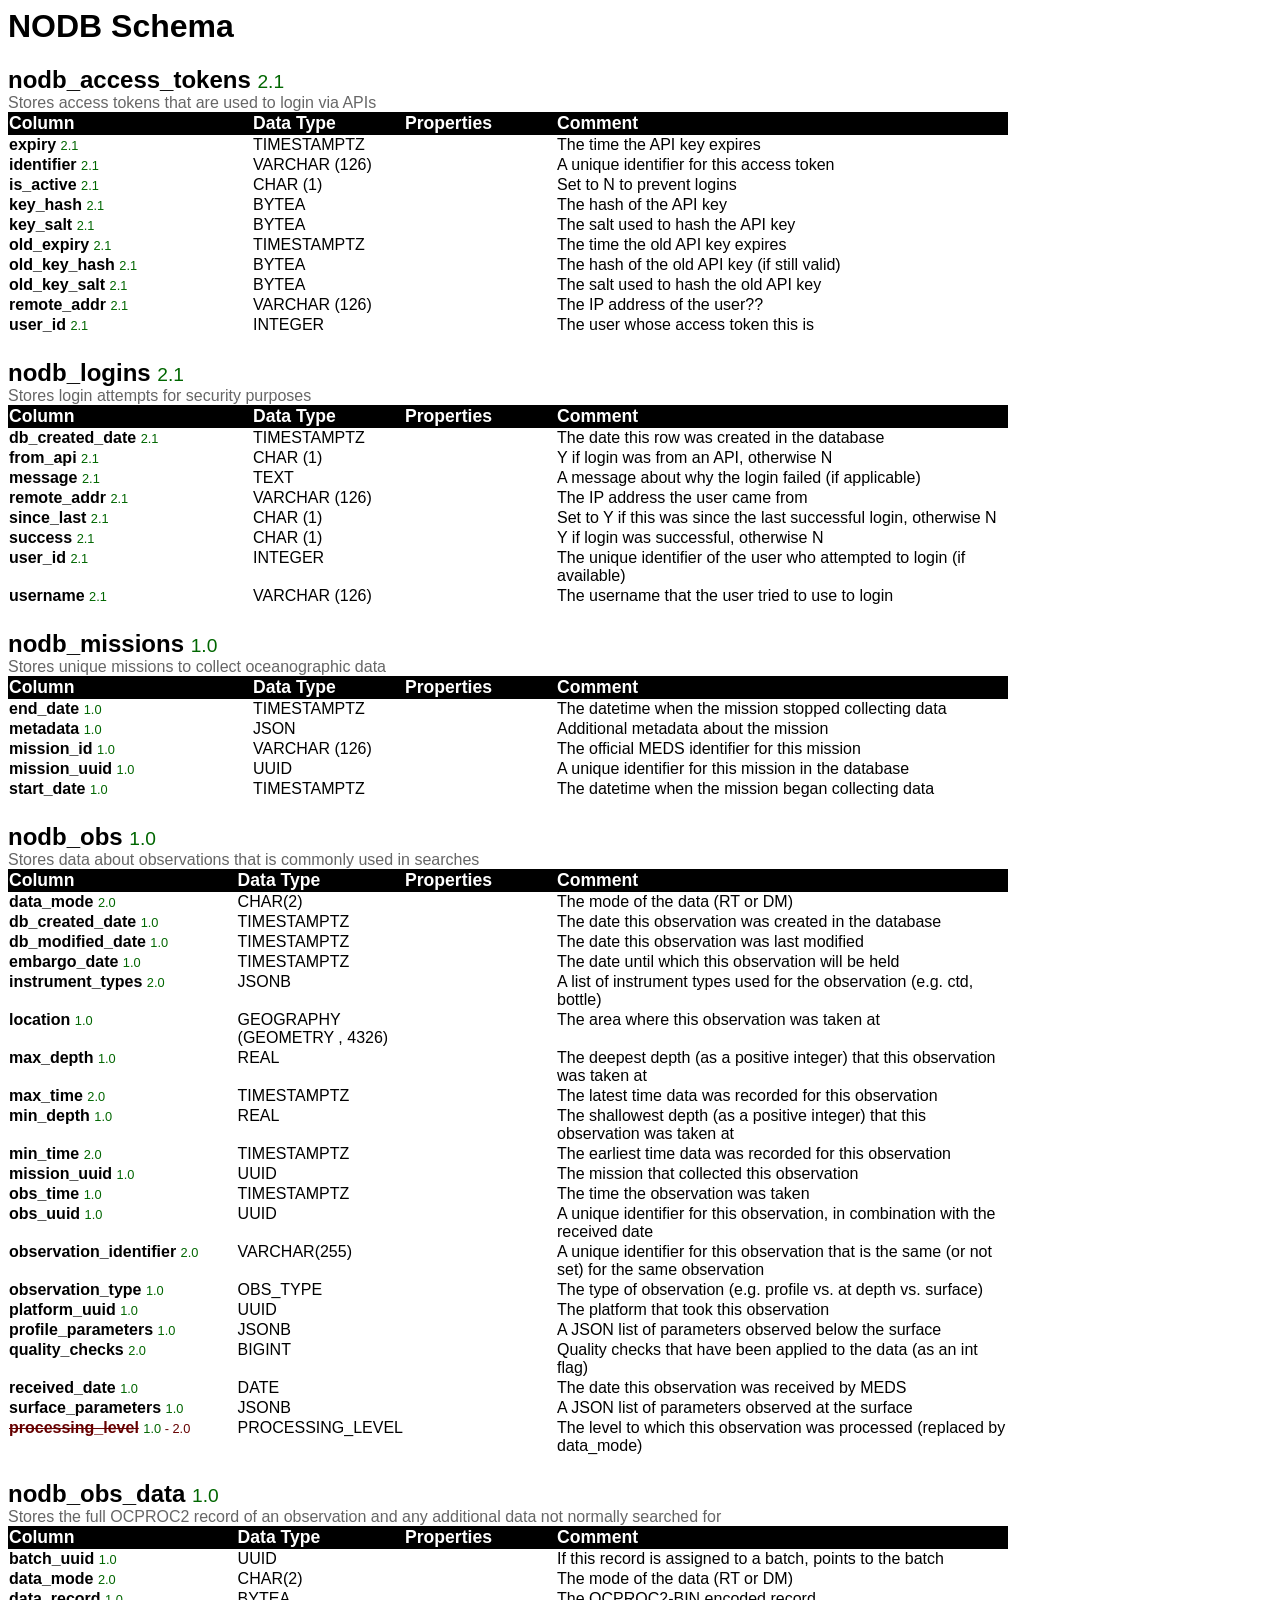
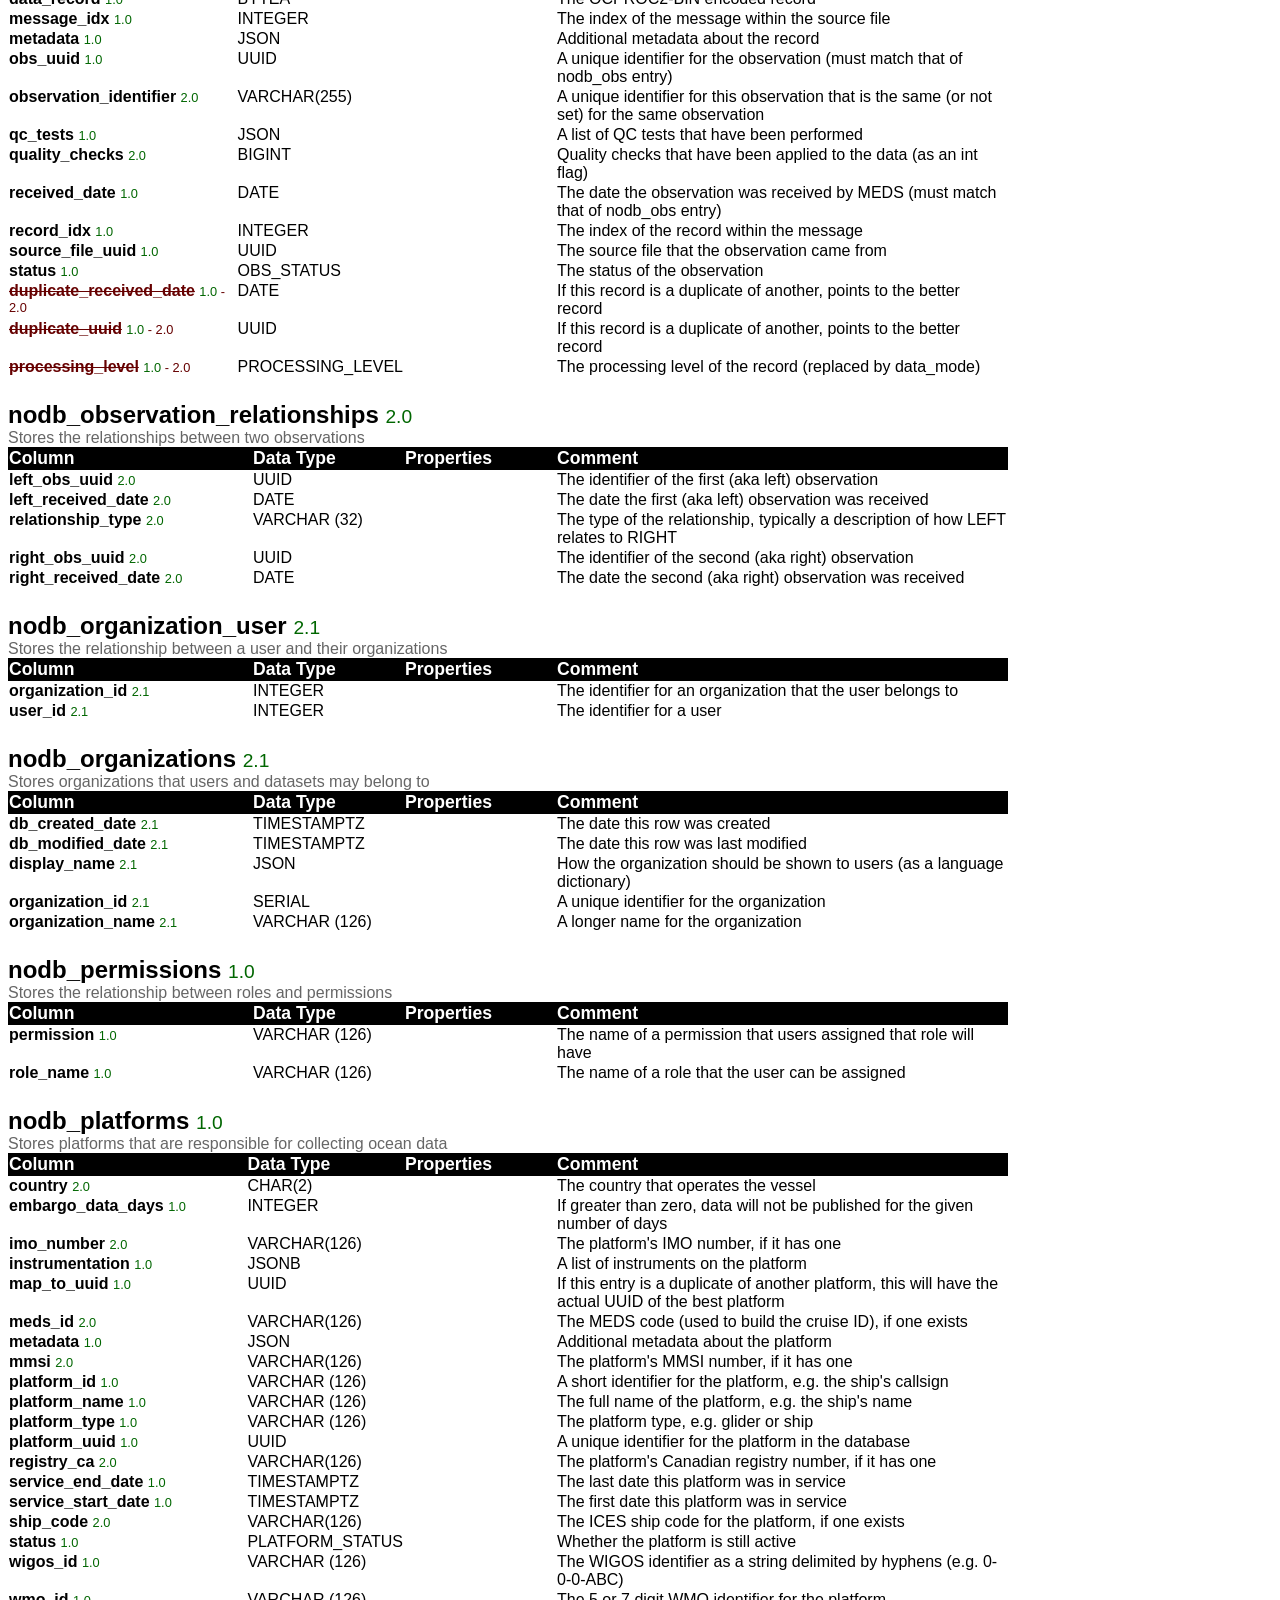
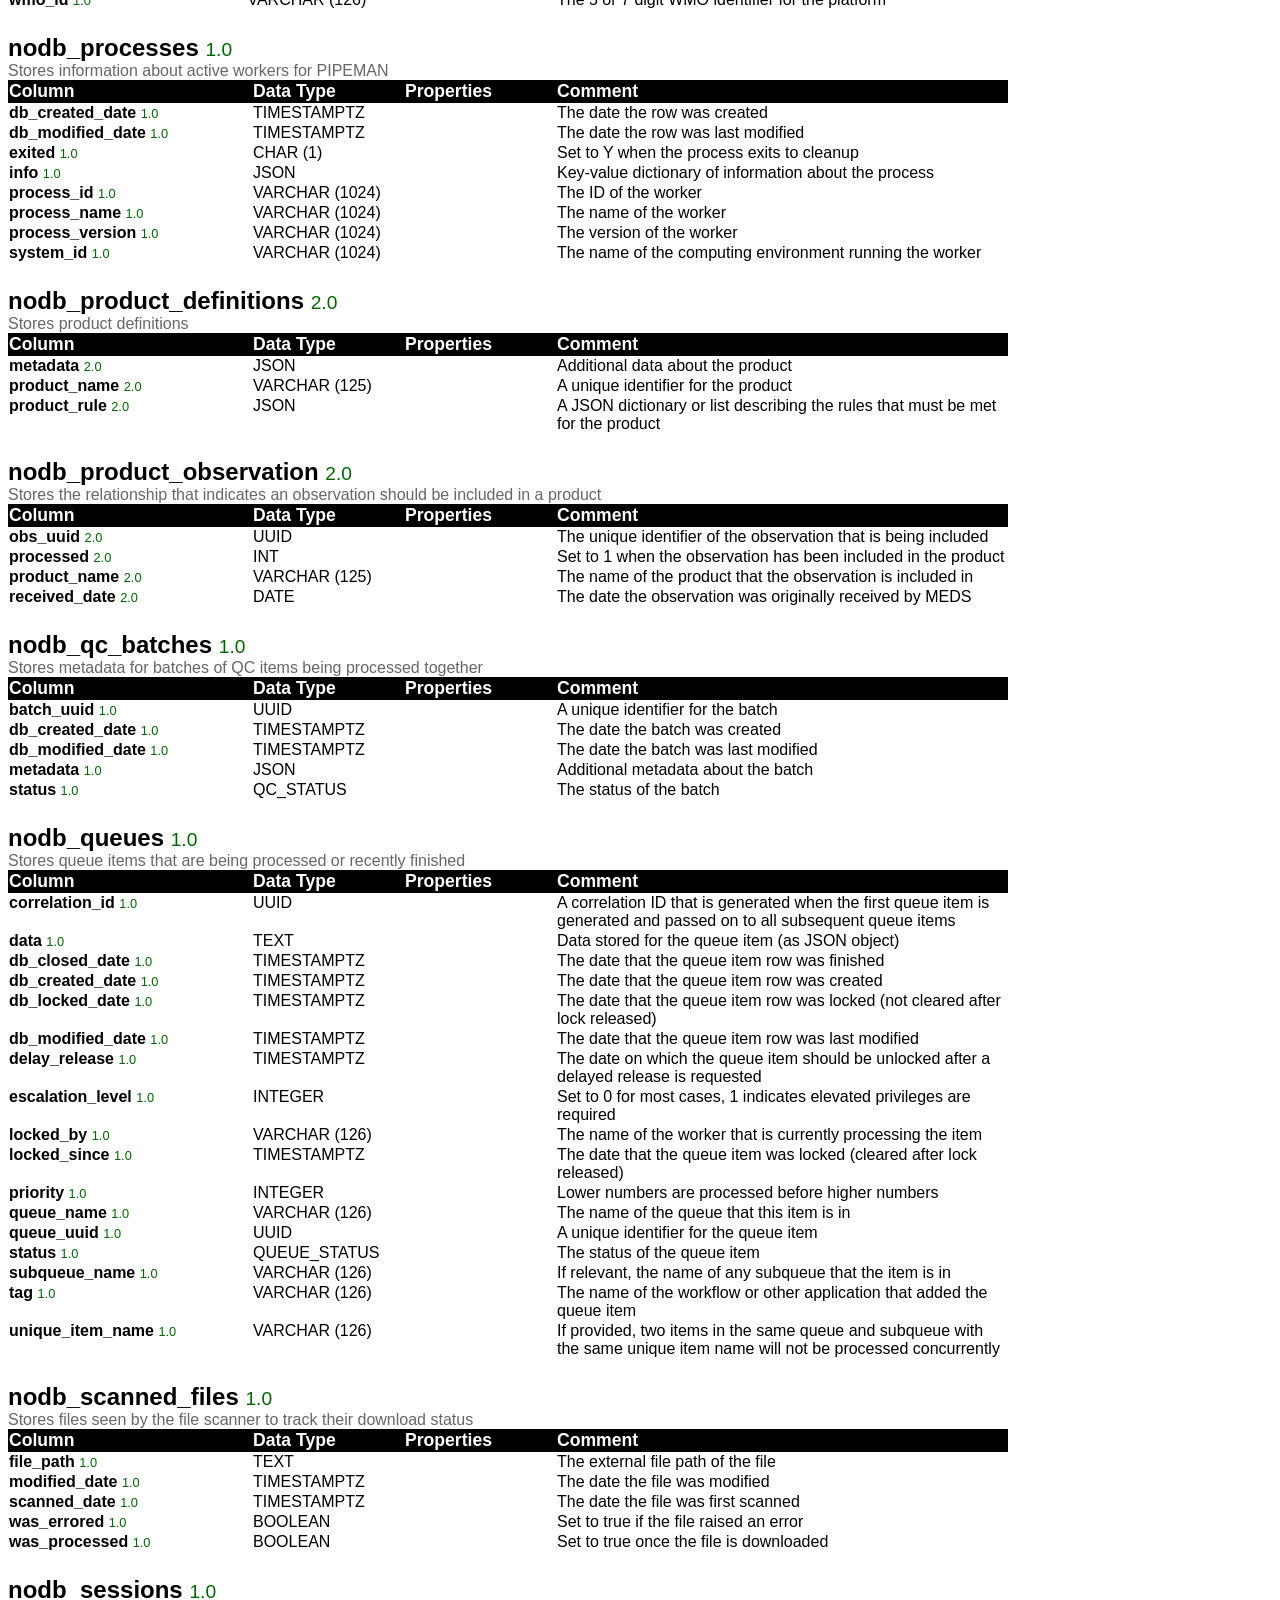
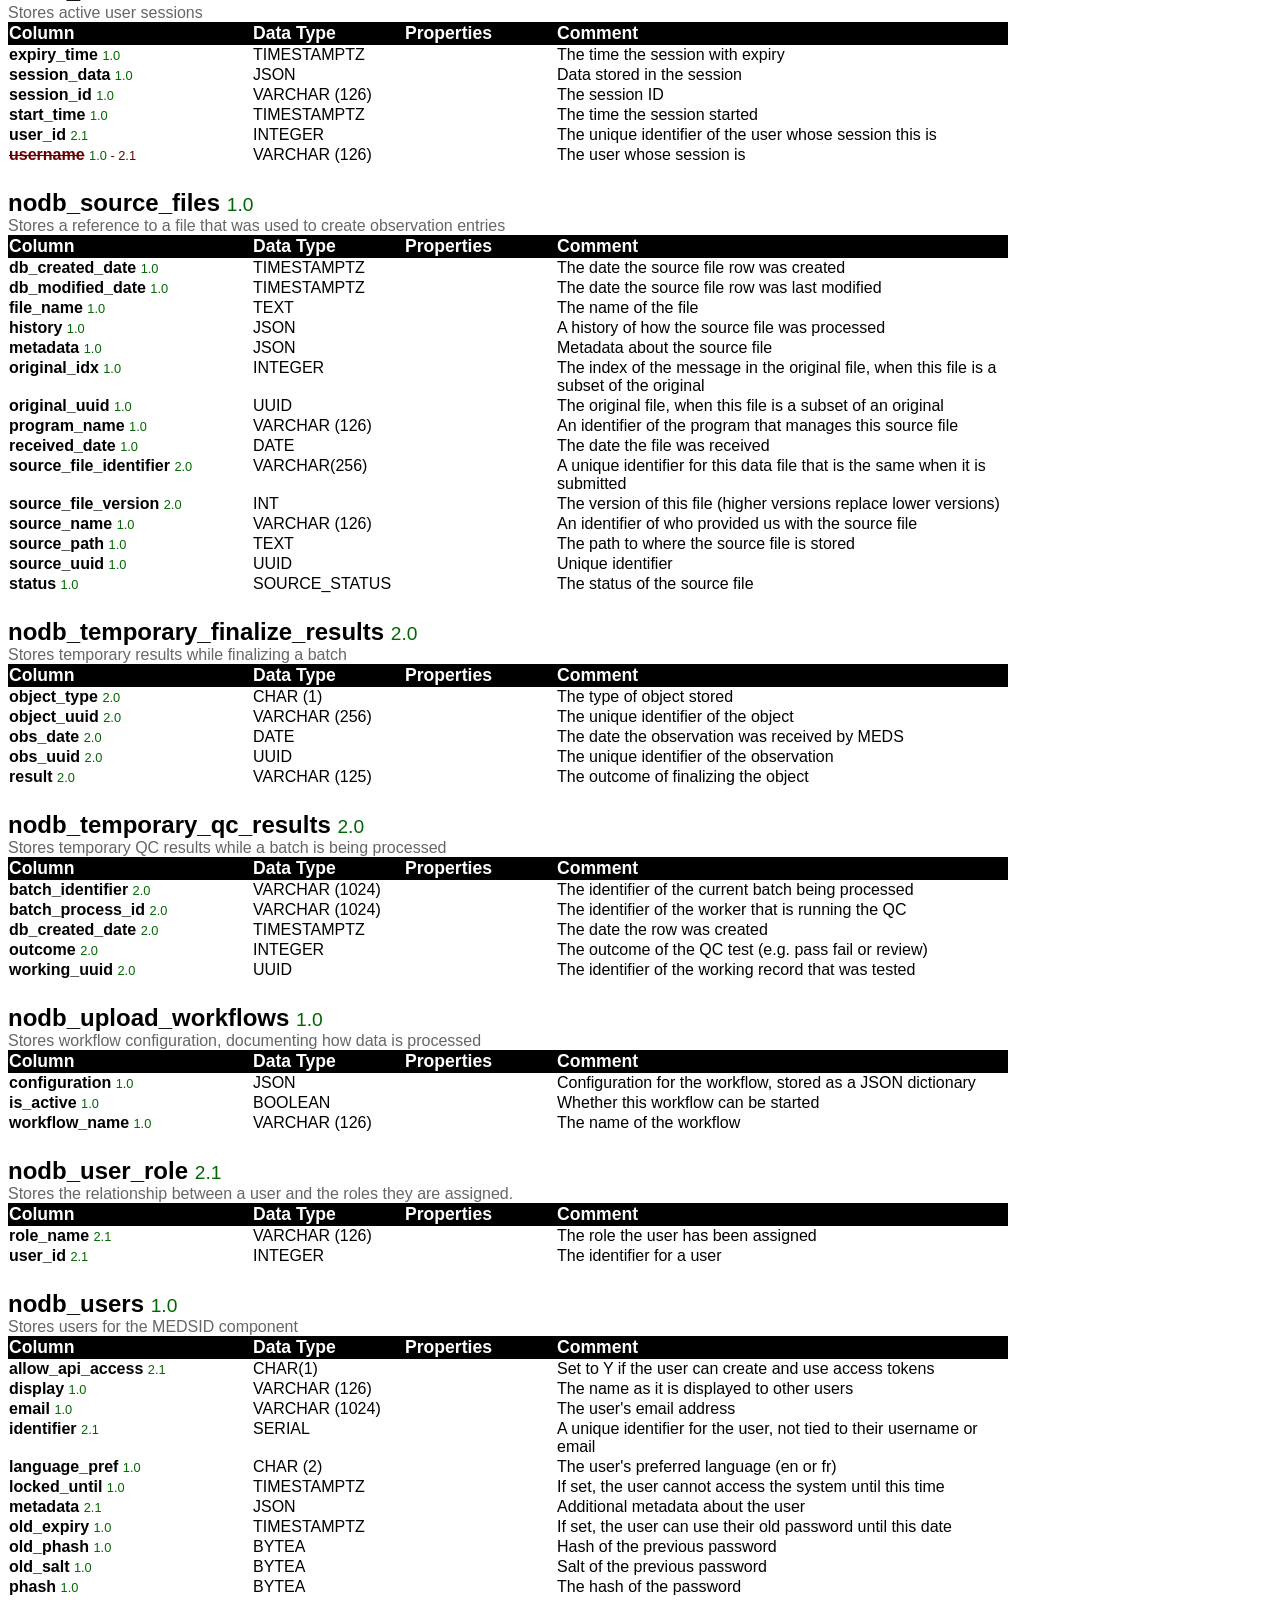
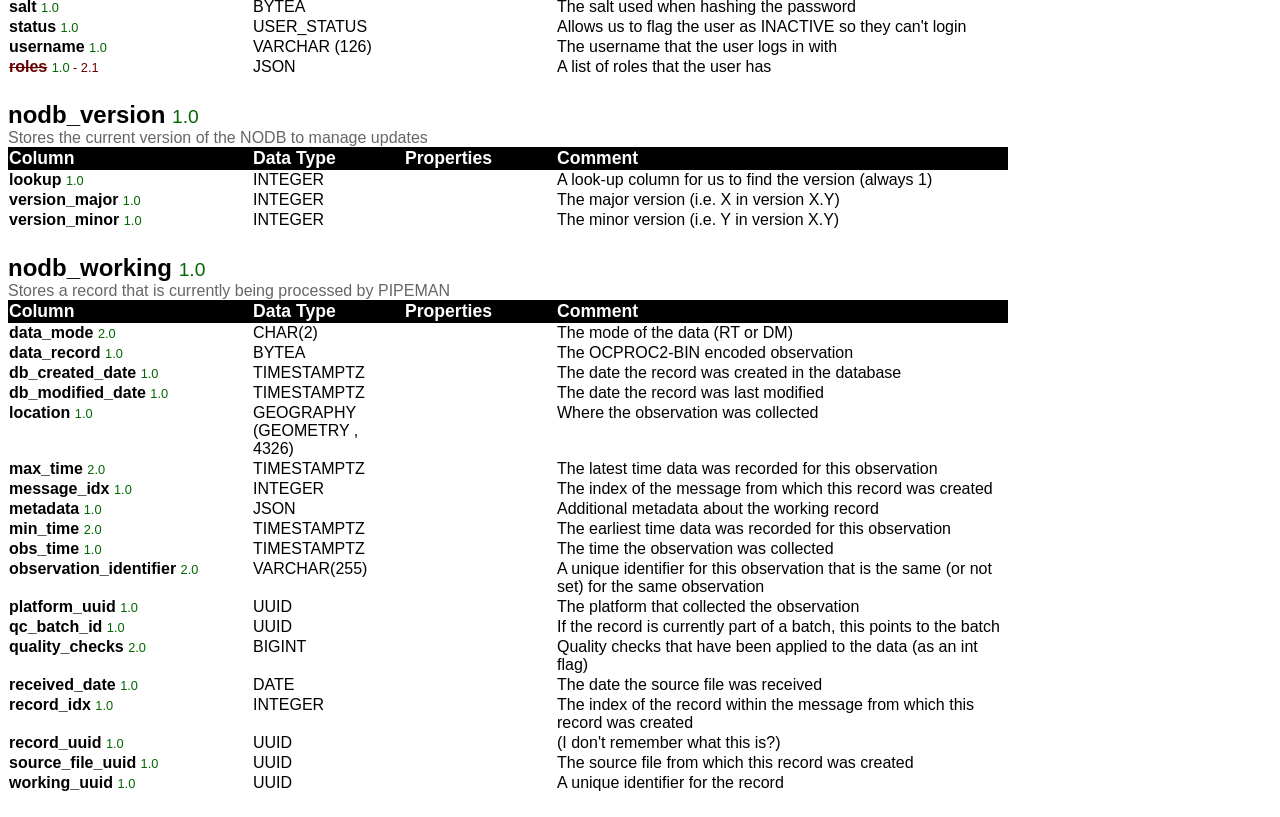
==== commit 54795b65: "Updated for all tables" ====
--- a/database_schema.html
+++ b/database_schema.html
@@ -74,6 +74,6 @@
 </head>
 <body>
 <h1>NODB Schema</h1>
-<div class="table" id="table_nodb_access_tokens"><h2>nodb_access_tokens <span class="version">2.1</h2><table cellspacing="0"><thead><tr><th>Column</th><th>Data Type</th><th>Properties</th><th>Comment</th></tr></thead><tbody><tr><th class="column_name"><span class="full_name">expiry</span> <span class="version">2.1</span></th><td class="data_type">TIMESTAMPTZ</td><td class="properties"> </td><td class="comments"></td></tr><tr><th class="column_name"><span class="full_name">identifier</span> <span class="version">2.1</span></th><td class="data_type">VARCHAR (126)</td><td class="properties"> </td><td class="comments"></td></tr><tr><th class="column_name"><span class="full_name">is_active</span> <span class="version">2.1</span></th><td class="data_type">CHAR (1)</td><td class="properties"> </td><td class="comments"></td></tr><tr><th class="column_name"><span class="full_name">key_hash</span> <span class="version">2.1</span></th><td class="data_type">BYTEA</td><td class="properties"> </td><td class="comments"></td></tr><tr><th class="column_name"><span class="full_name">key_salt</span> <span class="version">2.1</span></th><td class="data_type">BYTEA</td><td class="properties"> </td><td class="comments"></td></tr><tr><th class="column_name"><span class="full_name">old_expiry</span> <span class="version">2.1</span></th><td class="data_type">TIMESTAMPTZ</td><td class="properties"> </td><td class="comments"></td></tr><tr><th class="column_name"><span class="full_name">old_key_hash</span> <span class="version">2.1</span></th><td class="data_type">BYTEA</td><td class="properties"> </td><td class="comments"></td></tr><tr><th class="column_name"><span class="full_name">old_key_salt</span> <span class="version">2.1</span></th><td class="data_type">BYTEA</td><td class="properties"> </td><td class="comments"></td></tr><tr><th class="column_name"><span class="full_name">remote_addr</span> <span class="version">2.1</span></th><td class="data_type">VARCHAR (126)</td><td class="properties"> </td><td class="comments"></td></tr><tr><th class="column_name"><span class="full_name">user_id</span> <span class="version">2.1</span></th><td class="data_type">INTEGER</td><td class="properties"> </td><td class="comments"></td></tr></tbody></table></div><div class="table" id="table_nodb_logins"><h2>nodb_logins <span class="version">2.1</h2><table cellspacing="0"><thead><tr><th>Column</th><th>Data Type</th><th>Properties</th><th>Comment</th></tr></thead><tbody><tr><th class="column_name"><span class="full_name">db_created_date</span> <span class="version">2.1</span></th><td class="data_type">TIMESTAMPTZ</td><td class="properties"> </td><td class="comments"></td></tr><tr><th class="column_name"><span class="full_name">from_api</span> <span class="version">2.1</span></th><td class="data_type">CHAR (1)</td><td class="properties"> </td><td class="comments"></td></tr><tr><th class="column_name"><span class="full_name">message</span> <span class="version">2.1</span></th><td class="data_type">TEXT</td><td class="properties"> </td><td class="comments"></td></tr><tr><th class="column_name"><span class="full_name">remote_addr</span> <span class="version">2.1</span></th><td class="data_type">VARCHAR (126)</td><td class="properties"> </td><td class="comments"></td></tr><tr><th class="column_name"><span class="full_name">since_last</span> <span class="version">2.1</span></th><td class="data_type">CHAR (1)</td><td class="properties"> </td><td class="comments"></td></tr><tr><th class="column_name"><span class="full_name">success</span> <span class="version">2.1</span></th><td class="data_type">CHAR (1)</td><td class="properties"> </td><td class="comments"></td></tr><tr><th class="column_name"><span class="full_name">user_id</span> <span class="version">2.1</span></th><td class="data_type">INTEGER</td><td class="properties"> </td><td class="comments"></td></tr><tr><th class="column_name"><span class="full_name">username</span> <span class="version">2.1</span></th><td class="data_type">VARCHAR (126)</td><td class="properties"> </td><td class="comments"></td></tr></tbody></table></div><div class="table" id="table_nodb_missions"><h2>nodb_missions <span class="version">1.0</h2><p class="comment">Stores unique missions to collect oceanographic data</p><table cellspacing="0"><thead><tr><th>Column</th><th>Data Type</th><th>Properties</th><th>Comment</th></tr></thead><tbody><tr><th class="column_name"><span class="full_name">end_date</span> <span class="version">1.0</span></th><td class="data_type">TIMESTAMPTZ</td><td class="properties"> </td><td class="comments">The datetime when the mission stopped collecting data</td></tr><tr><th class="column_name"><span class="full_name">metadata</span> <span class="version">1.0</span></th><td class="data_type">JSON</td><td class="properties"> </td><td class="comments">Additional metadata about the mission</td></tr><tr><th class="column_name"><span class="full_name">mission_id</span> <span class="version">1.0</span></th><td class="data_type">VARCHAR (126)</td><td class="properties"> </td><td class="comments">The official MEDS identifier for this mission</td></tr><tr><th class="column_name"><span class="full_name">mission_uuid</span> <span class="version">1.0</span></th><td class="data_type">UUID</td><td class="properties"> </td><td class="comments">A unique identifier for this mission in the database</td></tr><tr><th class="column_name"><span class="full_name">start_date</span> <span class="version">1.0</span></th><td class="data_type">TIMESTAMPTZ</td><td class="properties"> </td><td class="comments">The datetime when the mission began collecting data</td></tr></tbody></table></div><div class="table" id="table_nodb_obs"><h2>nodb_obs <span class="version">1.0</h2><table cellspacing="0"><thead><tr><th>Column</th><th>Data Type</th><th>Properties</th><th>Comment</th></tr></thead><tbody><tr><th class="column_name"><span class="full_name">data_mode</span> <span class="version">2.0</span></th><td class="data_type">CHAR(2)</td><td class="properties"> </td><td class="comments"></td></tr><tr><th class="column_name"><span class="full_name">db_created_date</span> <span class="version">1.0</span></th><td class="data_type">TIMESTAMPTZ</td><td class="properties"> </td><td class="comments"></td></tr><tr><th class="column_name"><span class="full_name">db_modified_date</span> <span class="version">1.0</span></th><td class="data_type">TIMESTAMPTZ</td><td class="properties"> </td><td class="comments"></td></tr><tr><th class="column_name"><span class="full_name">embargo_date</span> <span class="version">1.0</span></th><td class="data_type">TIMESTAMPTZ</td><td class="properties"> </td><td class="comments"></td></tr><tr><th class="column_name"><span class="full_name">instrument_types</span> <span class="version">2.0</span></th><td class="data_type">JSONB</td><td class="properties"> </td><td class="comments"></td></tr><tr><th class="column_name"><span class="full_name">location</span> <span class="version">1.0</span></th><td class="data_type">GEOGRAPHY (GEOMETRY , 4326)</td><td class="properties"> </td><td class="comments"></td></tr><tr><th class="column_name"><span class="full_name">max_depth</span> <span class="version">1.0</span></th><td class="data_type">REAL</td><td class="properties"> </td><td class="comments"></td></tr><tr><th class="column_name"><span class="full_name">max_time</span> <span class="version">2.0</span></th><td class="data_type">TIMESTAMPTZ</td><td class="properties"> </td><td class="comments"></td></tr><tr><th class="column_name"><span class="full_name">min_depth</span> <span class="version">1.0</span></th><td class="data_type">REAL</td><td class="properties"> </td><td class="comments"></td></tr><tr><th class="column_name"><span class="full_name">min_time</span> <span class="version">2.0</span></th><td class="data_type">TIMESTAMPTZ</td><td class="properties"> </td><td class="comments"></td></tr><tr><th class="column_name"><span class="full_name">mission_uuid</span> <span class="version">1.0</span></th><td class="data_type">UUID</td><td class="properties"> </td><td class="comments"></td></tr><tr><th class="column_name"><span class="full_name">obs_time</span> <span class="version">1.0</span></th><td class="data_type">TIMESTAMPTZ</td><td class="properties"> </td><td class="comments"></td></tr><tr><th class="column_name"><span class="full_name">obs_uuid</span> <span class="version">1.0</span></th><td class="data_type">UUID</td><td class="properties"> </td><td class="comments"></td></tr><tr><th class="column_name"><span class="full_name">observation_identifier</span> <span class="version">2.0</span></th><td class="data_type">VARCHAR(255)</td><td class="properties"> </td><td class="comments"></td></tr><tr><th class="column_name"><span class="full_name">observation_type</span> <span class="version">1.0</span></th><td class="data_type">OBS_TYPE</td><td class="properties"> </td><td class="comments"></td></tr><tr><th class="column_name"><span class="full_name">platform_uuid</span> <span class="version">1.0</span></th><td class="data_type">UUID</td><td class="properties"> </td><td class="comments"></td></tr><tr><th class="column_name"><span class="full_name">profile_parameters</span> <span class="version">1.0</span></th><td class="data_type">JSONB</td><td class="properties"> </td><td class="comments"></td></tr><tr><th class="column_name"><span class="full_name">quality_checks</span> <span class="version">2.0</span></th><td class="data_type">BIGINT</td><td class="properties"> </td><td class="comments"></td></tr><tr><th class="column_name"><span class="full_name">received_date</span> <span class="version">1.0</span></th><td class="data_type">DATE</td><td class="properties"> </td><td class="comments"></td></tr><tr><th class="column_name"><span class="full_name">surface_parameters</span> <span class="version">1.0</span></th><td class="data_type">JSONB</td><td class="properties"> </td><td class="comments"></td></tr><tr class="removed"><th class="column_name"><span class="full_name">processing_level</span> <span class="version">1.0</span><span class="removed"> - 2.0</span></th><td class="data_type">PROCESSING_LEVEL</td><td class="properties"> </td><td class="comments"></td></tr></tbody></table></div><div class="table" id="table_nodb_obs_data"><h2>nodb_obs_data <span class="version">1.0</h2><table cellspacing="0"><thead><tr><th>Column</th><th>Data Type</th><th>Properties</th><th>Comment</th></tr></thead><tbody><tr><th class="column_name"><span class="full_name">batch_uuid</span> <span class="version">1.0</span></th><td class="data_type">UUID</td><td class="properties"> </td><td class="comments"></td></tr><tr><th class="column_name"><span class="full_name">data_mode</span> <span class="version">2.0</span></th><td class="data_type">CHAR(2)</td><td class="properties"> </td><td class="comments"></td></tr><tr><th class="column_name"><span class="full_name">data_record</span> <span class="version">1.0</span></th><td class="data_type">BYTEA</td><td class="properties"> </td><td class="comments"></td></tr><tr><th class="column_name"><span class="full_name">message_idx</span> <span class="version">1.0</span></th><td class="data_type">INTEGER</td><td class="properties"> </td><td class="comments"></td></tr><tr><th class="column_name"><span class="full_name">metadata</span> <span class="version">1.0</span></th><td class="data_type">JSON</td><td class="properties"> </td><td class="comments"></td></tr><tr><th class="column_name"><span class="full_name">obs_uuid</span> <span class="version">1.0</span></th><td class="data_type">UUID</td><td class="properties"> </td><td class="comments"></td></tr><tr><th class="column_name"><span class="full_name">observation_identifier</span> <span class="version">2.0</span></th><td class="data_type">VARCHAR(255)</td><td class="properties"> </td><td class="comments"></td></tr><tr><th class="column_name"><span class="full_name">qc_tests</span> <span class="version">1.0</span></th><td class="data_type">JSON</td><td class="properties"> </td><td class="comments"></td></tr><tr><th class="column_name"><span class="full_name">quality_checks</span> <span class="version">2.0</span></th><td class="data_type">BIGINT</td><td class="properties"> </td><td class="comments"></td></tr><tr><th class="column_name"><span class="full_name">received_date</span> <span class="version">1.0</span></th><td class="data_type">DATE</td><td class="properties"> </td><td class="comments"></td></tr><tr><th class="column_name"><span class="full_name">record_idx</span> <span class="version">1.0</span></th><td class="data_type">INTEGER</td><td class="properties"> </td><td class="comments"></td></tr><tr><th class="column_name"><span class="full_name">source_file_uuid</span> <span class="version">1.0</span></th><td class="data_type">UUID</td><td class="properties"> </td><td class="comments"></td></tr><tr><th class="column_name"><span class="full_name">status</span> <span class="version">1.0</span></th><td class="data_type">OBS_STATUS</td><td class="properties"> </td><td class="comments"></td></tr><tr class="removed"><th class="column_name"><span class="full_name">duplicate_received_date</span> <span class="version">1.0</span><span class="removed"> - 2.0</span></th><td class="data_type">DATE</td><td class="properties"> </td><td class="comments"></td></tr><tr class="removed"><th class="column_name"><span class="full_name">duplicate_uuid</span> <span class="version">1.0</span><span class="removed"> - 2.0</span></th><td class="data_type">UUID</td><td class="properties"> </td><td class="comments"></td></tr><tr class="removed"><th class="column_name"><span class="full_name">processing_level</span> <span class="version">1.0</span><span class="removed"> - 2.0</span></th><td class="data_type">PROCESSING_LEVEL</td><td class="properties"> </td><td class="comments"></td></tr></tbody></table></div><div class="table" id="table_nodb_observation_relationships"><h2>nodb_observation_relationships <span class="version">2.0</h2><table cellspacing="0"><thead><tr><th>Column</th><th>Data Type</th><th>Properties</th><th>Comment</th></tr></thead><tbody><tr><th class="column_name"><span class="full_name">left_obs_uuid</span> <span class="version">2.0</span></th><td class="data_type">UUID</td><td class="properties"> </td><td class="comments"></td></tr><tr><th class="column_name"><span class="full_name">left_received_date</span> <span class="version">2.0</span></th><td class="data_type">DATE</td><td class="properties"> </td><td class="comments"></td></tr><tr><th class="column_name"><span class="full_name">relationship_type</span> <span class="version">2.0</span></th><td class="data_type">VARCHAR (32)</td><td class="properties"> </td><td class="comments"></td></tr><tr><th class="column_name"><span class="full_name">right_obs_uuid</span> <span class="version">2.0</span></th><td class="data_type">UUID</td><td class="properties"> </td><td class="comments"></td></tr><tr><th class="column_name"><span class="full_name">right_received_date</span> <span class="version">2.0</span></th><td class="data_type">DATE</td><td class="properties"> </td><td class="comments"></td></tr></tbody></table></div><div class="table" id="table_nodb_organization_user"><h2>nodb_organization_user <span class="version">2.1</h2><table cellspacing="0"><thead><tr><th>Column</th><th>Data Type</th><th>Properties</th><th>Comment</th></tr></thead><tbody><tr><th class="column_name"><span class="full_name">organization_id</span> <span class="version">2.1</span></th><td class="data_type">INTEGER</td><td class="properties"> </td><td class="comments"></td></tr><tr><th class="column_name"><span class="full_name">user_id</span> <span class="version">2.1</span></th><td class="data_type">INTEGER</td><td class="properties"> </td><td class="comments"></td></tr></tbody></table></div><div class="table" id="table_nodb_organizations"><h2>nodb_organizations <span class="version">2.1</h2><table cellspacing="0"><thead><tr><th>Column</th><th>Data Type</th><th>Properties</th><th>Comment</th></tr></thead><tbody><tr><th class="column_name"><span class="full_name">db_created_date</span> <span class="version">2.1</span></th><td class="data_type">TIMESTAMPTZ</td><td class="properties"> </td><td class="comments"></td></tr><tr><th class="column_name"><span class="full_name">db_modified_date</span> <span class="version">2.1</span></th><td class="data_type">TIMESTAMPTZ</td><td class="properties"> </td><td class="comments"></td></tr><tr><th class="column_name"><span class="full_name">display_name</span> <span class="version">2.1</span></th><td class="data_type">JSON</td><td class="properties"> </td><td class="comments"></td></tr><tr><th class="column_name"><span class="full_name">organization_id</span> <span class="version">2.1</span></th><td class="data_type">SERIAL</td><td class="properties"> </td><td class="comments"></td></tr><tr><th class="column_name"><span class="full_name">organization_name</span> <span class="version">2.1</span></th><td class="data_type">VARCHAR (126)</td><td class="properties"> </td><td class="comments"></td></tr></tbody></table></div><div class="table" id="table_nodb_permissions"><h2>nodb_permissions <span class="version">1.0</h2><p class="comment">Stores the relationship between roles and permissions</p><table cellspacing="0"><thead><tr><th>Column</th><th>Data Type</th><th>Properties</th><th>Comment</th></tr></thead><tbody><tr><th class="column_name"><span class="full_name">permission</span> <span class="version">1.0</span></th><td class="data_type">VARCHAR (126)</td><td class="properties"> </td><td class="comments">The name of a permission that users assigned that role will have</td></tr><tr><th class="column_name"><span class="full_name">role_name</span> <span class="version">1.0</span></th><td class="data_type">VARCHAR (126)</td><td class="properties"> </td><td class="comments">The name of a role that the user can be assigned</td></tr></tbody></table></div><div class="table" id="table_nodb_platforms"><h2>nodb_platforms <span class="version">1.0</h2><p class="comment">Stores platforms that are responsible for collecting ocean data</p><table cellspacing="0"><thead><tr><th>Column</th><th>Data Type</th><th>Properties</th><th>Comment</th></tr></thead><tbody><tr><th class="column_name"><span class="full_name">country</span> <span class="version">2.0</span></th><td class="data_type">CHAR(2)</td><td class="properties"> </td><td class="comments"></td></tr><tr><th class="column_name"><span class="full_name">embargo_data_days</span> <span class="version">1.0</span></th><td class="data_type">INTEGER</td><td class="properties"> </td><td class="comments"></td></tr><tr><th class="column_name"><span class="full_name">imo_number</span> <span class="version">2.0</span></th><td class="data_type">VARCHAR(126)</td><td class="properties"> </td><td class="comments"></td></tr><tr><th class="column_name"><span class="full_name">instrumentation</span> <span class="version">1.0</span></th><td class="data_type">JSONB</td><td class="properties"> </td><td class="comments"></td></tr><tr><th class="column_name"><span class="full_name">map_to_uuid</span> <span class="version">1.0</span></th><td class="data_type">UUID</td><td class="properties"> </td><td class="comments"></td></tr><tr><th class="column_name"><span class="full_name">meds_id</span> <span class="version">2.0</span></th><td class="data_type">VARCHAR(126)</td><td class="properties"> </td><td class="comments"></td></tr><tr><th class="column_name"><span class="full_name">metadata</span> <span class="version">1.0</span></th><td class="data_type">JSON</td><td class="properties"> </td><td class="comments"></td></tr><tr><th class="column_name"><span class="full_name">mmsi</span> <span class="version">2.0</span></th><td class="data_type">VARCHAR(126)</td><td class="properties"> </td><td class="comments"></td></tr><tr><th class="column_name"><span class="full_name">platform_id</span> <span class="version">1.0</span></th><td class="data_type">VARCHAR (126)</td><td class="properties"> </td><td class="comments"></td></tr><tr><th class="column_name"><span class="full_name">platform_name</span> <span class="version">1.0</span></th><td class="data_type">VARCHAR (126)</td><td class="properties"> </td><td class="comments"></td></tr><tr><th class="column_name"><span class="full_name">platform_type</span> <span class="version">1.0</span></th><td class="data_type">VARCHAR (126)</td><td class="properties"> </td><td class="comments"></td></tr><tr><th class="column_name"><span class="full_name">platform_uuid</span> <span class="version">1.0</span></th><td class="data_type">UUID</td><td class="properties"> </td><td class="comments">A unique identifier for the platform in the database</td></tr><tr><th class="column_name"><span class="full_name">registry_ca</span> <span class="version">2.0</span></th><td class="data_type">VARCHAR(126)</td><td class="properties"> </td><td class="comments"></td></tr><tr><th class="column_name"><span class="full_name">service_end_date</span> <span class="version">1.0</span></th><td class="data_type">TIMESTAMPTZ</td><td class="properties"> </td><td class="comments"></td></tr><tr><th class="column_name"><span class="full_name">service_start_date</span> <span class="version">1.0</span></th><td class="data_type">TIMESTAMPTZ</td><td class="properties"> </td><td class="comments"></td></tr><tr><th class="column_name"><span class="full_name">ship_code</span> <span class="version">2.0</span></th><td class="data_type">VARCHAR(126)</td><td class="properties"> </td><td class="comments"></td></tr><tr><th class="column_name"><span class="full_name">status</span> <span class="version">1.0</span></th><td class="data_type">PLATFORM_STATUS</td><td class="properties"> </td><td class="comments"></td></tr><tr><th class="column_name"><span class="full_name">wigos_id</span> <span class="version">1.0</span></th><td class="data_type">VARCHAR (126)</td><td class="properties"> </td><td class="comments"></td></tr><tr><th class="column_name"><span class="full_name">wmo_id</span> <span class="version">1.0</span></th><td class="data_type">VARCHAR (126)</td><td class="properties"> </td><td class="comments"></td></tr></tbody></table></div><div class="table" id="table_nodb_processes"><h2>nodb_processes <span class="version">1.0</h2><table cellspacing="0"><thead><tr><th>Column</th><th>Data Type</th><th>Properties</th><th>Comment</th></tr></thead><tbody><tr><th class="column_name"><span class="full_name">db_created_date</span> <span class="version">1.0</span></th><td class="data_type">TIMESTAMPTZ</td><td class="properties"> </td><td class="comments"></td></tr><tr><th class="column_name"><span class="full_name">db_modified_date</span> <span class="version">1.0</span></th><td class="data_type">TIMESTAMPTZ</td><td class="properties"> </td><td class="comments"></td></tr><tr><th class="column_name"><span class="full_name">exited</span> <span class="version">1.0</span></th><td class="data_type">CHAR (1)</td><td class="properties"> </td><td class="comments"></td></tr><tr><th class="column_name"><span class="full_name">info</span> <span class="version">1.0</span></th><td class="data_type">JSON</td><td class="properties"> </td><td class="comments"></td></tr><tr><th class="column_name"><span class="full_name">process_id</span> <span class="version">1.0</span></th><td class="data_type">VARCHAR (1024)</td><td class="properties"> </td><td class="comments"></td></tr><tr><th class="column_name"><span class="full_name">process_name</span> <span class="version">1.0</span></th><td class="data_type">VARCHAR (1024)</td><td class="properties"> </td><td class="comments"></td></tr><tr><th class="column_name"><span class="full_name">process_version</span> <span class="version">1.0</span></th><td class="data_type">VARCHAR (1024)</td><td class="properties"> </td><td class="comments"></td></tr><tr><th class="column_name"><span class="full_name">system_id</span> <span class="version">1.0</span></th><td class="data_type">VARCHAR (1024)</td><td class="properties"> </td><td class="comments"></td></tr></tbody></table></div><div class="table" id="table_nodb_product_definitions"><h2>nodb_product_definitions <span class="version">2.0</h2><table cellspacing="0"><thead><tr><th>Column</th><th>Data Type</th><th>Properties</th><th>Comment</th></tr></thead><tbody><tr><th class="column_name"><span class="full_name">metadata</span> <span class="version">2.0</span></th><td class="data_type">JSON</td><td class="properties"> </td><td class="comments"></td></tr><tr><th class="column_name"><span class="full_name">product_name</span> <span class="version">2.0</span></th><td class="data_type">VARCHAR (125)</td><td class="properties"> </td><td class="comments"></td></tr><tr><th class="column_name"><span class="full_name">product_rule</span> <span class="version">2.0</span></th><td class="data_type">JSON</td><td class="properties"> </td><td class="comments"></td></tr></tbody></table></div><div class="table" id="table_nodb_product_observation"><h2>nodb_product_observation <span class="version">2.0</h2><table cellspacing="0"><thead><tr><th>Column</th><th>Data Type</th><th>Properties</th><th>Comment</th></tr></thead><tbody><tr><th class="column_name"><span class="full_name">obs_uuid</span> <span class="version">2.0</span></th><td class="data_type">UUID</td><td class="properties"> </td><td class="comments"></td></tr><tr><th class="column_name"><span class="full_name">processed</span> <span class="version">2.0</span></th><td class="data_type">INT</td><td class="properties"> </td><td class="comments"></td></tr><tr><th class="column_name"><span class="full_name">product_name</span> <span class="version">2.0</span></th><td class="data_type">VARCHAR (125)</td><td class="properties"> </td><td class="comments"></td></tr><tr><th class="column_name"><span class="full_name">received_date</span> <span class="version">2.0</span></th><td class="data_type">DATE</td><td class="properties"> </td><td class="comments"></td></tr></tbody></table></div><div class="table" id="table_nodb_qc_batches"><h2>nodb_qc_batches <span class="version">1.0</h2><table cellspacing="0"><thead><tr><th>Column</th><th>Data Type</th><th>Properties</th><th>Comment</th></tr></thead><tbody><tr><th class="column_name"><span class="full_name">batch_uuid</span> <span class="version">1.0</span></th><td class="data_type">UUID</td><td class="properties"> </td><td class="comments"></td></tr><tr><th class="column_name"><span class="full_name">db_created_date</span> <span class="version">1.0</span></th><td class="data_type">TIMESTAMPTZ</td><td class="properties"> </td><td class="comments"></td></tr><tr><th class="column_name"><span class="full_name">db_modified_date</span> <span class="version">1.0</span></th><td class="data_type">TIMESTAMPTZ</td><td class="properties"> </td><td class="comments"></td></tr><tr><th class="column_name"><span class="full_name">metadata</span> <span class="version">1.0</span></th><td class="data_type">JSON</td><td class="properties"> </td><td class="comments"></td></tr><tr><th class="column_name"><span class="full_name">status</span> <span class="version">1.0</span></th><td class="data_type">QC_STATUS</td><td class="properties"> </td><td class="comments"></td></tr></tbody></table></div><div class="table" id="table_nodb_queues"><h2>nodb_queues <span class="version">1.0</h2><table cellspacing="0"><thead><tr><th>Column</th><th>Data Type</th><th>Properties</th><th>Comment</th></tr></thead><tbody><tr><th class="column_name"><span class="full_name">correlation_id</span> <span class="version">1.0</span></th><td class="data_type">UUID</td><td class="properties"> </td><td class="comments"></td></tr><tr><th class="column_name"><span class="full_name">data</span> <span class="version">1.0</span></th><td class="data_type">TEXT</td><td class="properties"> </td><td class="comments"></td></tr><tr><th class="column_name"><span class="full_name">db_closed_date</span> <span class="version">1.0</span></th><td class="data_type">TIMESTAMPTZ</td><td class="properties"> </td><td class="comments"></td></tr><tr><th class="column_name"><span class="full_name">db_created_date</span> <span class="version">1.0</span></th><td class="data_type">TIMESTAMPTZ</td><td class="properties"> </td><td class="comments"></td></tr><tr><th class="column_name"><span class="full_name">db_locked_date</span> <span class="version">1.0</span></th><td class="data_type">TIMESTAMPTZ</td><td class="properties"> </td><td class="comments"></td></tr><tr><th class="column_name"><span class="full_name">db_modified_date</span> <span class="version">1.0</span></th><td class="data_type">TIMESTAMPTZ</td><td class="properties"> </td><td class="comments"></td></tr><tr><th class="column_name"><span class="full_name">delay_release</span> <span class="version">1.0</span></th><td class="data_type">TIMESTAMPTZ</td><td class="properties"> </td><td class="comments"></td></tr><tr><th class="column_name"><span class="full_name">escalation_level</span> <span class="version">1.0</span></th><td class="data_type">INTEGER</td><td class="properties"> </td><td class="comments"></td></tr><tr><th class="column_name"><span class="full_name">locked_by</span> <span class="version">1.0</span></th><td class="data_type">VARCHAR (126)</td><td class="properties"> </td><td class="comments"></td></tr><tr><th class="column_name"><span class="full_name">locked_since</span> <span class="version">1.0</span></th><td class="data_type">TIMESTAMPTZ</td><td class="properties"> </td><td class="comments"></td></tr><tr><th class="column_name"><span class="full_name">priority</span> <span class="version">1.0</span></th><td class="data_type">INTEGER</td><td class="properties"> </td><td class="comments"></td></tr><tr><th class="column_name"><span class="full_name">queue_name</span> <span class="version">1.0</span></th><td class="data_type">VARCHAR (126)</td><td class="properties"> </td><td class="comments"></td></tr><tr><th class="column_name"><span class="full_name">queue_uuid</span> <span class="version">1.0</span></th><td class="data_type">UUID</td><td class="properties"> </td><td class="comments"></td></tr><tr><th class="column_name"><span class="full_name">status</span> <span class="version">1.0</span></th><td class="data_type">QUEUE_STATUS</td><td class="properties"> </td><td class="comments"></td></tr><tr><th class="column_name"><span class="full_name">subqueue_name</span> <span class="version">1.0</span></th><td class="data_type">VARCHAR (126)</td><td class="properties"> </td><td class="comments"></td></tr><tr><th class="column_name"><span class="full_name">tag</span> <span class="version">1.0</span></th><td class="data_type">VARCHAR (126)</td><td class="properties"> </td><td class="comments"></td></tr><tr><th class="column_name"><span class="full_name">unique_item_name</span> <span class="version">1.0</span></th><td class="data_type">VARCHAR (126)</td><td class="properties"> </td><td class="comments"></td></tr></tbody></table></div><div class="table" id="table_nodb_scanned_files"><h2>nodb_scanned_files <span class="version">1.0</h2><p class="comment">Stores files seen by the file scanner to track their download status</p><table cellspacing="0"><thead><tr><th>Column</th><th>Data Type</th><th>Properties</th><th>Comment</th></tr></thead><tbody><tr><th class="column_name"><span class="full_name">file_path</span> <span class="version">1.0</span></th><td class="data_type">TEXT</td><td class="properties"> </td><td class="comments">The external file path of the file</td></tr><tr><th class="column_name"><span class="full_name">modified_date</span> <span class="version">1.0</span></th><td class="data_type">TIMESTAMPTZ</td><td class="properties"> </td><td class="comments">The date the file was modified</td></tr><tr><th class="column_name"><span class="full_name">scanned_date</span> <span class="version">1.0</span></th><td class="data_type">TIMESTAMPTZ</td><td class="properties"> </td><td class="comments">The date the file was first scanned</td></tr><tr><th class="column_name"><span class="full_name">was_errored</span> <span class="version">1.0</span></th><td class="data_type">BOOLEAN</td><td class="properties"> </td><td class="comments">Set to true if the file raised an error</td></tr><tr><th class="column_name"><span class="full_name">was_processed</span> <span class="version">1.0</span></th><td class="data_type">BOOLEAN</td><td class="properties"> </td><td class="comments">Set to true once the file is downloaded</td></tr></tbody></table></div><div class="table" id="table_nodb_sessions"><h2>nodb_sessions <span class="version">1.0</h2><p class="comment">Stores active user sessions</p><table cellspacing="0"><thead><tr><th>Column</th><th>Data Type</th><th>Properties</th><th>Comment</th></tr></thead><tbody><tr><th class="column_name"><span class="full_name">expiry_time</span> <span class="version">1.0</span></th><td class="data_type">TIMESTAMPTZ</td><td class="properties"> </td><td class="comments">The time the session with expiry</td></tr><tr><th class="column_name"><span class="full_name">session_data</span> <span class="version">1.0</span></th><td class="data_type">JSON</td><td class="properties"> </td><td class="comments">Data stored in the session</td></tr><tr><th class="column_name"><span class="full_name">session_id</span> <span class="version">1.0</span></th><td class="data_type">VARCHAR (126)</td><td class="properties"> </td><td class="comments">The session ID</td></tr><tr><th class="column_name"><span class="full_name">start_time</span> <span class="version">1.0</span></th><td class="data_type">TIMESTAMPTZ</td><td class="properties"> </td><td class="comments">The time the session started</td></tr><tr><th class="column_name"><span class="full_name">user_id</span> <span class="version">2.1</span></th><td class="data_type">INTEGER</td><td class="properties"> </td><td class="comments"></td></tr><tr class="removed"><th class="column_name"><span class="full_name">username</span> <span class="version">1.0</span><span class="removed"> - 2.1</span></th><td class="data_type">VARCHAR (126)</td><td class="properties"> </td><td class="comments">The user whose session is</td></tr></tbody></table></div><div class="table" id="table_nodb_source_files"><h2>nodb_source_files <span class="version">1.0</h2><p class="comment">Stores a reference to a file that was used to create observation entries</p><table cellspacing="0"><thead><tr><th>Column</th><th>Data Type</th><th>Properties</th><th>Comment</th></tr></thead><tbody><tr><th class="column_name"><span class="full_name">db_created_date</span> <span class="version">1.0</span></th><td class="data_type">TIMESTAMPTZ</td><td class="properties"> </td><td class="comments">The date the source file row was created</td></tr><tr><th class="column_name"><span class="full_name">db_modified_date</span> <span class="version">1.0</span></th><td class="data_type">TIMESTAMPTZ</td><td class="properties"> </td><td class="comments">The date the source file row was last modified</td></tr><tr><th class="column_name"><span class="full_name">file_name</span> <span class="version">1.0</span></th><td class="data_type">TEXT</td><td class="properties"> </td><td class="comments">The name of the file</td></tr><tr><th class="column_name"><span class="full_name">history</span> <span class="version">1.0</span></th><td class="data_type">JSON</td><td class="properties"> </td><td class="comments">A history of how the source file was processed</td></tr><tr><th class="column_name"><span class="full_name">metadata</span> <span class="version">1.0</span></th><td class="data_type">JSON</td><td class="properties"> </td><td class="comments">Metadata about the source file</td></tr><tr><th class="column_name"><span class="full_name">original_idx</span> <span class="version">1.0</span></th><td class="data_type">INTEGER</td><td class="properties"> </td><td class="comments">The index of the message in the original file, when this file is a subset of the original</td></tr><tr><th class="column_name"><span class="full_name">original_uuid</span> <span class="version">1.0</span></th><td class="data_type">UUID</td><td class="properties"> </td><td class="comments">The original file, when this file is a subset of an original</td></tr><tr><th class="column_name"><span class="full_name">program_name</span> <span class="version">1.0</span></th><td class="data_type">VARCHAR (126)</td><td class="properties"> </td><td class="comments">An identifier of the program that manages this source file</td></tr><tr><th class="column_name"><span class="full_name">received_date</span> <span class="version">1.0</span></th><td class="data_type">DATE</td><td class="properties"> </td><td class="comments">The date the file was received</td></tr><tr><th class="column_name"><span class="full_name">source_file_identifier</span> <span class="version">2.0</span></th><td class="data_type">VARCHAR(256)</td><td class="properties"> </td><td class="comments"></td></tr><tr><th class="column_name"><span class="full_name">source_file_version</span> <span class="version">2.0</span></th><td class="data_type">INT</td><td class="properties"> </td><td class="comments"></td></tr><tr><th class="column_name"><span class="full_name">source_name</span> <span class="version">1.0</span></th><td class="data_type">VARCHAR (126)</td><td class="properties"> </td><td class="comments">An identifier of who provided us with the source file</td></tr><tr><th class="column_name"><span class="full_name">source_path</span> <span class="version">1.0</span></th><td class="data_type">TEXT</td><td class="properties"> </td><td class="comments">The path to where the source file is stored</td></tr><tr><th class="column_name"><span class="full_name">source_uuid</span> <span class="version">1.0</span></th><td class="data_type">UUID</td><td class="properties"> </td><td class="comments">Unique identifier</td></tr><tr><th class="column_name"><span class="full_name">status</span> <span class="version">1.0</span></th><td class="data_type">SOURCE_STATUS</td><td class="properties"> </td><td class="comments">The status of the source file</td></tr></tbody></table></div><div class="table" id="table_nodb_temporary_finalize_results"><h2>nodb_temporary_finalize_results <span class="version">2.0</h2><table cellspacing="0"><thead><tr><th>Column</th><th>Data Type</th><th>Properties</th><th>Comment</th></tr></thead><tbody><tr><th class="column_name"><span class="full_name">object_type</span> <span class="version">2.0</span></th><td class="data_type">CHAR (1)</td><td class="properties"> </td><td class="comments"></td></tr><tr><th class="column_name"><span class="full_name">object_uuid</span> <span class="version">2.0</span></th><td class="data_type">VARCHAR (256)</td><td class="properties"> </td><td class="comments"></td></tr><tr><th class="column_name"><span class="full_name">obs_date</span> <span class="version">2.0</span></th><td class="data_type">DATE</td><td class="properties"> </td><td class="comments"></td></tr><tr><th class="column_name"><span class="full_name">obs_uuid</span> <span class="version">2.0</span></th><td class="data_type">UUID</td><td class="properties"> </td><td class="comments"></td></tr><tr><th class="column_name"><span class="full_name">result</span> <span class="version">2.0</span></th><td class="data_type">VARCHAR (125)</td><td class="properties"> </td><td class="comments"></td></tr></tbody></table></div><div class="table" id="table_nodb_temporary_qc_results"><h2>nodb_temporary_qc_results <span class="version">2.0</h2><table cellspacing="0"><thead><tr><th>Column</th><th>Data Type</th><th>Properties</th><th>Comment</th></tr></thead><tbody><tr><th class="column_name"><span class="full_name">batch_identifier</span> <span class="version">2.0</span></th><td class="data_type">VARCHAR (1024)</td><td class="properties"> </td><td class="comments"></td></tr><tr><th class="column_name"><span class="full_name">batch_process_id</span> <span class="version">2.0</span></th><td class="data_type">VARCHAR (1024)</td><td class="properties"> </td><td class="comments"></td></tr><tr><th class="column_name"><span class="full_name">db_created_date</span> <span class="version">2.0</span></th><td class="data_type">TIMESTAMPTZ</td><td class="properties"> </td><td class="comments"></td></tr><tr><th class="column_name"><span class="full_name">outcome</span> <span class="version">2.0</span></th><td class="data_type">INTEGER</td><td class="properties"> </td><td class="comments"></td></tr><tr><th class="column_name"><span class="full_name">working_uuid</span> <span class="version">2.0</span></th><td class="data_type">UUID</td><td class="properties"> </td><td class="comments"></td></tr></tbody></table></div><div class="table" id="table_nodb_upload_workflows"><h2>nodb_upload_workflows <span class="version">1.0</h2><p class="comment">Stores workflow configuration, documenting how data is processed</p><table cellspacing="0"><thead><tr><th>Column</th><th>Data Type</th><th>Properties</th><th>Comment</th></tr></thead><tbody><tr><th class="column_name"><span class="full_name">configuration</span> <span class="version">1.0</span></th><td class="data_type">JSON</td><td class="properties"> </td><td class="comments">Configuration for the workflow, stored as a JSON dictionary</td></tr><tr><th class="column_name"><span class="full_name">is_active</span> <span class="version">1.0</span></th><td class="data_type">BOOLEAN</td><td class="properties"> </td><td class="comments">Whether this workflow can be started</td></tr><tr><th class="column_name"><span class="full_name">workflow_name</span> <span class="version">1.0</span></th><td class="data_type">VARCHAR (126)</td><td class="properties"> </td><td class="comments">The name of the workflow</td></tr></tbody></table></div><div class="table" id="table_nodb_user_role"><h2>nodb_user_role <span class="version">2.1</h2><table cellspacing="0"><thead><tr><th>Column</th><th>Data Type</th><th>Properties</th><th>Comment</th></tr></thead><tbody><tr><th class="column_name"><span class="full_name">role_name</span> <span class="version">2.1</span></th><td class="data_type">VARCHAR (126)</td><td class="properties"> </td><td class="comments"></td></tr><tr><th class="column_name"><span class="full_name">user_id</span> <span class="version">2.1</span></th><td class="data_type">INTEGER</td><td class="properties"> </td><td class="comments"></td></tr></tbody></table></div><div class="table" id="table_nodb_users"><h2>nodb_users <span class="version">1.0</h2><p class="comment">Stores users for the MEDSID component</p><table cellspacing="0"><thead><tr><th>Column</th><th>Data Type</th><th>Properties</th><th>Comment</th></tr></thead><tbody><tr><th class="column_name"><span class="full_name">allow_api_access</span> <span class="version">2.1</span></th><td class="data_type">CHAR(1)</td><td class="properties"> </td><td class="comments"></td></tr><tr><th class="column_name"><span class="full_name">display</span> <span class="version">1.0</span></th><td class="data_type">VARCHAR (126)</td><td class="properties"> </td><td class="comments">The name as it is displayed to other users</td></tr><tr><th class="column_name"><span class="full_name">email</span> <span class="version">1.0</span></th><td class="data_type">VARCHAR (1024)</td><td class="properties"> </td><td class="comments">The user&#39;s email address</td></tr><tr><th class="column_name"><span class="full_name">identifier</span> <span class="version">2.1</span></th><td class="data_type">SERIAL</td><td class="properties"> </td><td class="comments"></td></tr><tr><th class="column_name"><span class="full_name">language_pref</span> <span class="version">1.0</span></th><td class="data_type">CHAR (2)</td><td class="properties"> </td><td class="comments">The user&#39;s preferred language (en or fr)</td></tr><tr><th class="column_name"><span class="full_name">locked_until</span> <span class="version">1.0</span></th><td class="data_type">TIMESTAMPTZ</td><td class="properties"> </td><td class="comments">If set, the user cannot access the system until this time</td></tr><tr><th class="column_name"><span class="full_name">metadata</span> <span class="version">2.1</span></th><td class="data_type">JSON</td><td class="properties"> </td><td class="comments"></td></tr><tr><th class="column_name"><span class="full_name">old_expiry</span> <span class="version">1.0</span></th><td class="data_type">TIMESTAMPTZ</td><td class="properties"> </td><td class="comments">If set, the user can use their old password until this date</td></tr><tr><th class="column_name"><span class="full_name">old_phash</span> <span class="version">1.0</span></th><td class="data_type">BYTEA</td><td class="properties"> </td><td class="comments">Hash of the previous password</td></tr><tr><th class="column_name"><span class="full_name">old_salt</span> <span class="version">1.0</span></th><td class="data_type">BYTEA</td><td class="properties"> </td><td class="comments">Salt of the previous password</td></tr><tr><th class="column_name"><span class="full_name">phash</span> <span class="version">1.0</span></th><td class="data_type">BYTEA</td><td class="properties"> </td><td class="comments">The hash of the password</td></tr><tr><th class="column_name"><span class="full_name">salt</span> <span class="version">1.0</span></th><td class="data_type">BYTEA</td><td class="properties"> </td><td class="comments">The salt used when hashing the password</td></tr><tr><th class="column_name"><span class="full_name">status</span> <span class="version">1.0</span></th><td class="data_type">USER_STATUS</td><td class="properties"> </td><td class="comments">Allows us to flag the user as INACTIVE so they can&#39;t login</td></tr><tr><th class="column_name"><span class="full_name">username</span> <span class="version">1.0</span></th><td class="data_type">VARCHAR (126)</td><td class="properties"> </td><td class="comments">The username that the user logs in with</td></tr><tr class="removed"><th class="column_name"><span class="full_name">roles</span> <span class="version">1.0</span><span class="removed"> - 2.1</span></th><td class="data_type">JSON</td><td class="properties"> </td><td class="comments">A list of roles that the user has</td></tr></tbody></table></div><div class="table" id="table_nodb_version"><h2>nodb_version <span class="version">1.0</h2><p class="comment">Stores the current version of the NODB to manage updates</p><table cellspacing="0"><thead><tr><th>Column</th><th>Data Type</th><th>Properties</th><th>Comment</th></tr></thead><tbody><tr><th class="column_name"><span class="full_name">lookup</span> <span class="version">1.0</span></th><td class="data_type">INTEGER</td><td class="properties"> </td><td class="comments">A look-up column for us to find the version (always 1)</td></tr><tr><th class="column_name"><span class="full_name">version_major</span> <span class="version">1.0</span></th><td class="data_type">INTEGER</td><td class="properties"> </td><td class="comments">The major version (i.e. X in version X.Y)</td></tr><tr><th class="column_name"><span class="full_name">version_minor</span> <span class="version">1.0</span></th><td class="data_type">INTEGER</td><td class="properties"> </td><td class="comments">The minor version (i.e. Y in version X.Y)</td></tr></tbody></table></div><div class="table" id="table_nodb_working"><h2>nodb_working <span class="version">1.0</h2><table cellspacing="0"><thead><tr><th>Column</th><th>Data Type</th><th>Properties</th><th>Comment</th></tr></thead><tbody><tr><th class="column_name"><span class="full_name">data_mode</span> <span class="version">2.0</span></th><td class="data_type">CHAR(2)</td><td class="properties"> </td><td class="comments"></td></tr><tr><th class="column_name"><span class="full_name">data_record</span> <span class="version">1.0</span></th><td class="data_type">BYTEA</td><td class="properties"> </td><td class="comments"></td></tr><tr><th class="column_name"><span class="full_name">db_created_date</span> <span class="version">1.0</span></th><td class="data_type">TIMESTAMPTZ</td><td class="properties"> </td><td class="comments"></td></tr><tr><th class="column_name"><span class="full_name">db_modified_date</span> <span class="version">1.0</span></th><td class="data_type">TIMESTAMPTZ</td><td class="properties"> </td><td class="comments"></td></tr><tr><th class="column_name"><span class="full_name">location</span> <span class="version">1.0</span></th><td class="data_type">GEOGRAPHY (GEOMETRY , 4326)</td><td class="properties"> </td><td class="comments"></td></tr><tr><th class="column_name"><span class="full_name">max_time</span> <span class="version">2.0</span></th><td class="data_type">TIMESTAMPTZ</td><td class="properties"> </td><td class="comments"></td></tr><tr><th class="column_name"><span class="full_name">message_idx</span> <span class="version">1.0</span></th><td class="data_type">INTEGER</td><td class="properties"> </td><td class="comments"></td></tr><tr><th class="column_name"><span class="full_name">metadata</span> <span class="version">1.0</span></th><td class="data_type">JSON</td><td class="properties"> </td><td class="comments"></td></tr><tr><th class="column_name"><span class="full_name">min_time</span> <span class="version">2.0</span></th><td class="data_type">TIMESTAMPTZ</td><td class="properties"> </td><td class="comments"></td></tr><tr><th class="column_name"><span class="full_name">obs_time</span> <span class="version">1.0</span></th><td class="data_type">TIMESTAMPTZ</td><td class="properties"> </td><td class="comments"></td></tr><tr><th class="column_name"><span class="full_name">observation_identifier</span> <span class="version">2.0</span></th><td class="data_type">VARCHAR(255)</td><td class="properties"> </td><td class="comments"></td></tr><tr><th class="column_name"><span class="full_name">platform_uuid</span> <span class="version">1.0</span></th><td class="data_type">UUID</td><td class="properties"> </td><td class="comments"></td></tr><tr><th class="column_name"><span class="full_name">qc_batch_id</span> <span class="version">1.0</span></th><td class="data_type">UUID</td><td class="properties"> </td><td class="comments"></td></tr><tr><th class="column_name"><span class="full_name">quality_checks</span> <span class="version">2.0</span></th><td class="data_type">BIGINT</td><td class="properties"> </td><td class="comments"></td></tr><tr><th class="column_name"><span class="full_name">received_date</span> <span class="version">1.0</span></th><td class="data_type">DATE</td><td class="properties"> </td><td class="comments"></td></tr><tr><th class="column_name"><span class="full_name">record_idx</span> <span class="version">1.0</span></th><td class="data_type">INTEGER</td><td class="properties"> </td><td class="comments"></td></tr><tr><th class="column_name"><span class="full_name">record_uuid</span> <span class="version">1.0</span></th><td class="data_type">UUID</td><td class="properties"> </td><td class="comments"></td></tr><tr><th class="column_name"><span class="full_name">source_file_uuid</span> <span class="version">1.0</span></th><td class="data_type">UUID</td><td class="properties"> </td><td class="comments"></td></tr><tr><th class="column_name"><span class="full_name">working_uuid</span> <span class="version">1.0</span></th><td class="data_type">UUID</td><td class="properties"> </td><td class="comments"></td></tr></tbody></table></div>
+<div class="table" id="table_nodb_access_tokens"><h2>nodb_access_tokens <span class="version">2.1</h2><p class="comment">Stores access tokens that are used to login via APIs</p><table cellspacing="0"><thead><tr><th>Column</th><th>Data Type</th><th>Properties</th><th>Comment</th></tr></thead><tbody><tr><th class="column_name"><span class="full_name">expiry</span> <span class="version">2.1</span></th><td class="data_type">TIMESTAMPTZ</td><td class="properties"> </td><td class="comments">The time the API key expires</td></tr><tr><th class="column_name"><span class="full_name">identifier</span> <span class="version">2.1</span></th><td class="data_type">VARCHAR (126)</td><td class="properties"> </td><td class="comments">A unique identifier for this access token</td></tr><tr><th class="column_name"><span class="full_name">is_active</span> <span class="version">2.1</span></th><td class="data_type">CHAR (1)</td><td class="properties"> </td><td class="comments">Set to N to prevent logins</td></tr><tr><th class="column_name"><span class="full_name">key_hash</span> <span class="version">2.1</span></th><td class="data_type">BYTEA</td><td class="properties"> </td><td class="comments">The hash of the API key</td></tr><tr><th class="column_name"><span class="full_name">key_salt</span> <span class="version">2.1</span></th><td class="data_type">BYTEA</td><td class="properties"> </td><td class="comments">The salt used to hash the API key</td></tr><tr><th class="column_name"><span class="full_name">old_expiry</span> <span class="version">2.1</span></th><td class="data_type">TIMESTAMPTZ</td><td class="properties"> </td><td class="comments">The time the old API key expires</td></tr><tr><th class="column_name"><span class="full_name">old_key_hash</span> <span class="version">2.1</span></th><td class="data_type">BYTEA</td><td class="properties"> </td><td class="comments">The hash of the old API key (if still valid)</td></tr><tr><th class="column_name"><span class="full_name">old_key_salt</span> <span class="version">2.1</span></th><td class="data_type">BYTEA</td><td class="properties"> </td><td class="comments">The salt used to hash the old API key</td></tr><tr><th class="column_name"><span class="full_name">remote_addr</span> <span class="version">2.1</span></th><td class="data_type">VARCHAR (126)</td><td class="properties"> </td><td class="comments">The IP address of the user??</td></tr><tr><th class="column_name"><span class="full_name">user_id</span> <span class="version">2.1</span></th><td class="data_type">INTEGER</td><td class="properties"> </td><td class="comments">The user whose access token this is</td></tr></tbody></table></div><div class="table" id="table_nodb_logins"><h2>nodb_logins <span class="version">2.1</h2><p class="comment">Stores login attempts for security purposes</p><table cellspacing="0"><thead><tr><th>Column</th><th>Data Type</th><th>Properties</th><th>Comment</th></tr></thead><tbody><tr><th class="column_name"><span class="full_name">db_created_date</span> <span class="version">2.1</span></th><td class="data_type">TIMESTAMPTZ</td><td class="properties"> </td><td class="comments">The date this row was created in the database</td></tr><tr><th class="column_name"><span class="full_name">from_api</span> <span class="version">2.1</span></th><td class="data_type">CHAR (1)</td><td class="properties"> </td><td class="comments">Y if login was from an API, otherwise N</td></tr><tr><th class="column_name"><span class="full_name">message</span> <span class="version">2.1</span></th><td class="data_type">TEXT</td><td class="properties"> </td><td class="comments">A message about why the login failed (if applicable)</td></tr><tr><th class="column_name"><span class="full_name">remote_addr</span> <span class="version">2.1</span></th><td class="data_type">VARCHAR (126)</td><td class="properties"> </td><td class="comments">The IP address the user came from</td></tr><tr><th class="column_name"><span class="full_name">since_last</span> <span class="version">2.1</span></th><td class="data_type">CHAR (1)</td><td class="properties"> </td><td class="comments">Set to Y if this was since the last successful login, otherwise N</td></tr><tr><th class="column_name"><span class="full_name">success</span> <span class="version">2.1</span></th><td class="data_type">CHAR (1)</td><td class="properties"> </td><td class="comments">Y if login was successful, otherwise N</td></tr><tr><th class="column_name"><span class="full_name">user_id</span> <span class="version">2.1</span></th><td class="data_type">INTEGER</td><td class="properties"> </td><td class="comments">The unique identifier of the user who attempted to login (if available)</td></tr><tr><th class="column_name"><span class="full_name">username</span> <span class="version">2.1</span></th><td class="data_type">VARCHAR (126)</td><td class="properties"> </td><td class="comments">The username that the user tried to use to login</td></tr></tbody></table></div><div class="table" id="table_nodb_missions"><h2>nodb_missions <span class="version">1.0</h2><p class="comment">Stores unique missions to collect oceanographic data</p><table cellspacing="0"><thead><tr><th>Column</th><th>Data Type</th><th>Properties</th><th>Comment</th></tr></thead><tbody><tr><th class="column_name"><span class="full_name">end_date</span> <span class="version">1.0</span></th><td class="data_type">TIMESTAMPTZ</td><td class="properties"> </td><td class="comments">The datetime when the mission stopped collecting data</td></tr><tr><th class="column_name"><span class="full_name">metadata</span> <span class="version">1.0</span></th><td class="data_type">JSON</td><td class="properties"> </td><td class="comments">Additional metadata about the mission</td></tr><tr><th class="column_name"><span class="full_name">mission_id</span> <span class="version">1.0</span></th><td class="data_type">VARCHAR (126)</td><td class="properties"> </td><td class="comments">The official MEDS identifier for this mission</td></tr><tr><th class="column_name"><span class="full_name">mission_uuid</span> <span class="version">1.0</span></th><td class="data_type">UUID</td><td class="properties"> </td><td class="comments">A unique identifier for this mission in the database</td></tr><tr><th class="column_name"><span class="full_name">start_date</span> <span class="version">1.0</span></th><td class="data_type">TIMESTAMPTZ</td><td class="properties"> </td><td class="comments">The datetime when the mission began collecting data</td></tr></tbody></table></div><div class="table" id="table_nodb_obs"><h2>nodb_obs <span class="version">1.0</h2><p class="comment">Stores data about observations that is commonly used in searches</p><table cellspacing="0"><thead><tr><th>Column</th><th>Data Type</th><th>Properties</th><th>Comment</th></tr></thead><tbody><tr><th class="column_name"><span class="full_name">data_mode</span> <span class="version">2.0</span></th><td class="data_type">CHAR(2)</td><td class="properties"> </td><td class="comments">The mode of the data (RT or DM)</td></tr><tr><th class="column_name"><span class="full_name">db_created_date</span> <span class="version">1.0</span></th><td class="data_type">TIMESTAMPTZ</td><td class="properties"> </td><td class="comments">The date this observation was created in the database</td></tr><tr><th class="column_name"><span class="full_name">db_modified_date</span> <span class="version">1.0</span></th><td class="data_type">TIMESTAMPTZ</td><td class="properties"> </td><td class="comments">The date this observation was last modified</td></tr><tr><th class="column_name"><span class="full_name">embargo_date</span> <span class="version">1.0</span></th><td class="data_type">TIMESTAMPTZ</td><td class="properties"> </td><td class="comments">The date until which this observation will be held</td></tr><tr><th class="column_name"><span class="full_name">instrument_types</span> <span class="version">2.0</span></th><td class="data_type">JSONB</td><td class="properties"> </td><td class="comments">A list of instrument types used for the observation (e.g. ctd, bottle)</td></tr><tr><th class="column_name"><span class="full_name">location</span> <span class="version">1.0</span></th><td class="data_type">GEOGRAPHY (GEOMETRY , 4326)</td><td class="properties"> </td><td class="comments">The area where this observation was taken at</td></tr><tr><th class="column_name"><span class="full_name">max_depth</span> <span class="version">1.0</span></th><td class="data_type">REAL</td><td class="properties"> </td><td class="comments">The deepest depth (as a positive integer) that this observation was taken at</td></tr><tr><th class="column_name"><span class="full_name">max_time</span> <span class="version">2.0</span></th><td class="data_type">TIMESTAMPTZ</td><td class="properties"> </td><td class="comments">The latest time data was recorded for this observation</td></tr><tr><th class="column_name"><span class="full_name">min_depth</span> <span class="version">1.0</span></th><td class="data_type">REAL</td><td class="properties"> </td><td class="comments">The shallowest depth (as a positive integer) that this observation was taken at</td></tr><tr><th class="column_name"><span class="full_name">min_time</span> <span class="version">2.0</span></th><td class="data_type">TIMESTAMPTZ</td><td class="properties"> </td><td class="comments">The earliest time data was recorded for this observation</td></tr><tr><th class="column_name"><span class="full_name">mission_uuid</span> <span class="version">1.0</span></th><td class="data_type">UUID</td><td class="properties"> </td><td class="comments">The mission that collected this observation</td></tr><tr><th class="column_name"><span class="full_name">obs_time</span> <span class="version">1.0</span></th><td class="data_type">TIMESTAMPTZ</td><td class="properties"> </td><td class="comments">The time the observation was taken</td></tr><tr><th class="column_name"><span class="full_name">obs_uuid</span> <span class="version">1.0</span></th><td class="data_type">UUID</td><td class="properties"> </td><td class="comments">A unique identifier for this observation, in combination with the received date</td></tr><tr><th class="column_name"><span class="full_name">observation_identifier</span> <span class="version">2.0</span></th><td class="data_type">VARCHAR(255)</td><td class="properties"> </td><td class="comments">A unique identifier for this observation that is the same (or not set) for the same observation</td></tr><tr><th class="column_name"><span class="full_name">observation_type</span> <span class="version">1.0</span></th><td class="data_type">OBS_TYPE</td><td class="properties"> </td><td class="comments">The type of observation (e.g. profile vs. at depth vs. surface)</td></tr><tr><th class="column_name"><span class="full_name">platform_uuid</span> <span class="version">1.0</span></th><td class="data_type">UUID</td><td class="properties"> </td><td class="comments">The platform that took this observation</td></tr><tr><th class="column_name"><span class="full_name">profile_parameters</span> <span class="version">1.0</span></th><td class="data_type">JSONB</td><td class="properties"> </td><td class="comments">A JSON list of parameters observed below the surface</td></tr><tr><th class="column_name"><span class="full_name">quality_checks</span> <span class="version">2.0</span></th><td class="data_type">BIGINT</td><td class="properties"> </td><td class="comments">Quality checks that have been applied to the data (as an int flag)</td></tr><tr><th class="column_name"><span class="full_name">received_date</span> <span class="version">1.0</span></th><td class="data_type">DATE</td><td class="properties"> </td><td class="comments">The date this observation was received by MEDS</td></tr><tr><th class="column_name"><span class="full_name">surface_parameters</span> <span class="version">1.0</span></th><td class="data_type">JSONB</td><td class="properties"> </td><td class="comments">A JSON list of parameters observed at the surface</td></tr><tr class="removed"><th class="column_name"><span class="full_name">processing_level</span> <span class="version">1.0</span><span class="removed"> - 2.0</span></th><td class="data_type">PROCESSING_LEVEL</td><td class="properties"> </td><td class="comments">The level to which this observation was processed (replaced by data_mode)</td></tr></tbody></table></div><div class="table" id="table_nodb_obs_data"><h2>nodb_obs_data <span class="version">1.0</h2><p class="comment">Stores the full OCPROC2 record of an observation and any additional data not normally searched for</p><table cellspacing="0"><thead><tr><th>Column</th><th>Data Type</th><th>Properties</th><th>Comment</th></tr></thead><tbody><tr><th class="column_name"><span class="full_name">batch_uuid</span> <span class="version">1.0</span></th><td class="data_type">UUID</td><td class="properties"> </td><td class="comments">If this record is assigned to a batch, points to the batch</td></tr><tr><th class="column_name"><span class="full_name">data_mode</span> <span class="version">2.0</span></th><td class="data_type">CHAR(2)</td><td class="properties"> </td><td class="comments">The mode of the data (RT or DM)</td></tr><tr><th class="column_name"><span class="full_name">data_record</span> <span class="version">1.0</span></th><td class="data_type">BYTEA</td><td class="properties"> </td><td class="comments">The OCPROC2-BIN encoded record</td></tr><tr><th class="column_name"><span class="full_name">message_idx</span> <span class="version">1.0</span></th><td class="data_type">INTEGER</td><td class="properties"> </td><td class="comments">The index of the message within the source file</td></tr><tr><th class="column_name"><span class="full_name">metadata</span> <span class="version">1.0</span></th><td class="data_type">JSON</td><td class="properties"> </td><td class="comments">Additional metadata about the record</td></tr><tr><th class="column_name"><span class="full_name">obs_uuid</span> <span class="version">1.0</span></th><td class="data_type">UUID</td><td class="properties"> </td><td class="comments">A unique identifier for the observation (must match that of nodb_obs entry)</td></tr><tr><th class="column_name"><span class="full_name">observation_identifier</span> <span class="version">2.0</span></th><td class="data_type">VARCHAR(255)</td><td class="properties"> </td><td class="comments">A unique identifier for this observation that is the same (or not set) for the same observation</td></tr><tr><th class="column_name"><span class="full_name">qc_tests</span> <span class="version">1.0</span></th><td class="data_type">JSON</td><td class="properties"> </td><td class="comments">A list of QC tests that have been performed</td></tr><tr><th class="column_name"><span class="full_name">quality_checks</span> <span class="version">2.0</span></th><td class="data_type">BIGINT</td><td class="properties"> </td><td class="comments">Quality checks that have been applied to the data (as an int flag)</td></tr><tr><th class="column_name"><span class="full_name">received_date</span> <span class="version">1.0</span></th><td class="data_type">DATE</td><td class="properties"> </td><td class="comments">The date the observation was received by MEDS (must match that of nodb_obs entry)</td></tr><tr><th class="column_name"><span class="full_name">record_idx</span> <span class="version">1.0</span></th><td class="data_type">INTEGER</td><td class="properties"> </td><td class="comments">The index of the record within the message</td></tr><tr><th class="column_name"><span class="full_name">source_file_uuid</span> <span class="version">1.0</span></th><td class="data_type">UUID</td><td class="properties"> </td><td class="comments">The source file that the observation came from</td></tr><tr><th class="column_name"><span class="full_name">status</span> <span class="version">1.0</span></th><td class="data_type">OBS_STATUS</td><td class="properties"> </td><td class="comments">The status of the observation</td></tr><tr class="removed"><th class="column_name"><span class="full_name">duplicate_received_date</span> <span class="version">1.0</span><span class="removed"> - 2.0</span></th><td class="data_type">DATE</td><td class="properties"> </td><td class="comments">If this record is a duplicate of another, points to the better record</td></tr><tr class="removed"><th class="column_name"><span class="full_name">duplicate_uuid</span> <span class="version">1.0</span><span class="removed"> - 2.0</span></th><td class="data_type">UUID</td><td class="properties"> </td><td class="comments">If this record is a duplicate of another, points to the better record</td></tr><tr class="removed"><th class="column_name"><span class="full_name">processing_level</span> <span class="version">1.0</span><span class="removed"> - 2.0</span></th><td class="data_type">PROCESSING_LEVEL</td><td class="properties"> </td><td class="comments">The processing level of the record (replaced by data_mode)</td></tr></tbody></table></div><div class="table" id="table_nodb_observation_relationships"><h2>nodb_observation_relationships <span class="version">2.0</h2><p class="comment">Stores the relationships between two observations</p><table cellspacing="0"><thead><tr><th>Column</th><th>Data Type</th><th>Properties</th><th>Comment</th></tr></thead><tbody><tr><th class="column_name"><span class="full_name">left_obs_uuid</span> <span class="version">2.0</span></th><td class="data_type">UUID</td><td class="properties"> </td><td class="comments">The identifier of the first (aka left) observation</td></tr><tr><th class="column_name"><span class="full_name">left_received_date</span> <span class="version">2.0</span></th><td class="data_type">DATE</td><td class="properties"> </td><td class="comments">The date the first (aka left) observation was received</td></tr><tr><th class="column_name"><span class="full_name">relationship_type</span> <span class="version">2.0</span></th><td class="data_type">VARCHAR (32)</td><td class="properties"> </td><td class="comments">The type of the relationship, typically a description of how LEFT relates to RIGHT</td></tr><tr><th class="column_name"><span class="full_name">right_obs_uuid</span> <span class="version">2.0</span></th><td class="data_type">UUID</td><td class="properties"> </td><td class="comments">The identifier of the second (aka right) observation</td></tr><tr><th class="column_name"><span class="full_name">right_received_date</span> <span class="version">2.0</span></th><td class="data_type">DATE</td><td class="properties"> </td><td class="comments">The date the second (aka right) observation was received</td></tr></tbody></table></div><div class="table" id="table_nodb_organization_user"><h2>nodb_organization_user <span class="version">2.1</h2><p class="comment">Stores the relationship between a user and their organizations</p><table cellspacing="0"><thead><tr><th>Column</th><th>Data Type</th><th>Properties</th><th>Comment</th></tr></thead><tbody><tr><th class="column_name"><span class="full_name">organization_id</span> <span class="version">2.1</span></th><td class="data_type">INTEGER</td><td class="properties"> </td><td class="comments">The identifier for an organization that the user belongs to</td></tr><tr><th class="column_name"><span class="full_name">user_id</span> <span class="version">2.1</span></th><td class="data_type">INTEGER</td><td class="properties"> </td><td class="comments">The identifier for a user</td></tr></tbody></table></div><div class="table" id="table_nodb_organizations"><h2>nodb_organizations <span class="version">2.1</h2><p class="comment">Stores organizations that users and datasets may belong to</p><table cellspacing="0"><thead><tr><th>Column</th><th>Data Type</th><th>Properties</th><th>Comment</th></tr></thead><tbody><tr><th class="column_name"><span class="full_name">db_created_date</span> <span class="version">2.1</span></th><td class="data_type">TIMESTAMPTZ</td><td class="properties"> </td><td class="comments">The date this row was created</td></tr><tr><th class="column_name"><span class="full_name">db_modified_date</span> <span class="version">2.1</span></th><td class="data_type">TIMESTAMPTZ</td><td class="properties"> </td><td class="comments">The date this row was last modified</td></tr><tr><th class="column_name"><span class="full_name">display_name</span> <span class="version">2.1</span></th><td class="data_type">JSON</td><td class="properties"> </td><td class="comments">How the organization should be shown to users (as a language dictionary)</td></tr><tr><th class="column_name"><span class="full_name">organization_id</span> <span class="version">2.1</span></th><td class="data_type">SERIAL</td><td class="properties"> </td><td class="comments">A unique identifier for the organization</td></tr><tr><th class="column_name"><span class="full_name">organization_name</span> <span class="version">2.1</span></th><td class="data_type">VARCHAR (126)</td><td class="properties"> </td><td class="comments">A longer name for the organization</td></tr></tbody></table></div><div class="table" id="table_nodb_permissions"><h2>nodb_permissions <span class="version">1.0</h2><p class="comment">Stores the relationship between roles and permissions</p><table cellspacing="0"><thead><tr><th>Column</th><th>Data Type</th><th>Properties</th><th>Comment</th></tr></thead><tbody><tr><th class="column_name"><span class="full_name">permission</span> <span class="version">1.0</span></th><td class="data_type">VARCHAR (126)</td><td class="properties"> </td><td class="comments">The name of a permission that users assigned that role will have</td></tr><tr><th class="column_name"><span class="full_name">role_name</span> <span class="version">1.0</span></th><td class="data_type">VARCHAR (126)</td><td class="properties"> </td><td class="comments">The name of a role that the user can be assigned</td></tr></tbody></table></div><div class="table" id="table_nodb_platforms"><h2>nodb_platforms <span class="version">1.0</h2><p class="comment">Stores platforms that are responsible for collecting ocean data</p><table cellspacing="0"><thead><tr><th>Column</th><th>Data Type</th><th>Properties</th><th>Comment</th></tr></thead><tbody><tr><th class="column_name"><span class="full_name">country</span> <span class="version">2.0</span></th><td class="data_type">CHAR(2)</td><td class="properties"> </td><td class="comments">The country that operates the vessel</td></tr><tr><th class="column_name"><span class="full_name">embargo_data_days</span> <span class="version">1.0</span></th><td class="data_type">INTEGER</td><td class="properties"> </td><td class="comments">If greater than zero, data will not be published for the given number of days</td></tr><tr><th class="column_name"><span class="full_name">imo_number</span> <span class="version">2.0</span></th><td class="data_type">VARCHAR(126)</td><td class="properties"> </td><td class="comments">The platform&#39;s IMO number, if it has one</td></tr><tr><th class="column_name"><span class="full_name">instrumentation</span> <span class="version">1.0</span></th><td class="data_type">JSONB</td><td class="properties"> </td><td class="comments">A list of instruments on the platform</td></tr><tr><th class="column_name"><span class="full_name">map_to_uuid</span> <span class="version">1.0</span></th><td class="data_type">UUID</td><td class="properties"> </td><td class="comments">If this entry is a duplicate of another platform, this will have the actual UUID of the best platform</td></tr><tr><th class="column_name"><span class="full_name">meds_id</span> <span class="version">2.0</span></th><td class="data_type">VARCHAR(126)</td><td class="properties"> </td><td class="comments">The MEDS code (used to build the cruise ID), if one exists</td></tr><tr><th class="column_name"><span class="full_name">metadata</span> <span class="version">1.0</span></th><td class="data_type">JSON</td><td class="properties"> </td><td class="comments">Additional metadata about the platform</td></tr><tr><th class="column_name"><span class="full_name">mmsi</span> <span class="version">2.0</span></th><td class="data_type">VARCHAR(126)</td><td class="properties"> </td><td class="comments">The platform&#39;s MMSI number, if it has one</td></tr><tr><th class="column_name"><span class="full_name">platform_id</span> <span class="version">1.0</span></th><td class="data_type">VARCHAR (126)</td><td class="properties"> </td><td class="comments">A short identifier for the platform, e.g. the ship&#39;s callsign</td></tr><tr><th class="column_name"><span class="full_name">platform_name</span> <span class="version">1.0</span></th><td class="data_type">VARCHAR (126)</td><td class="properties"> </td><td class="comments">The full name of the platform, e.g. the ship&#39;s name</td></tr><tr><th class="column_name"><span class="full_name">platform_type</span> <span class="version">1.0</span></th><td class="data_type">VARCHAR (126)</td><td class="properties"> </td><td class="comments">The platform type, e.g. glider or ship</td></tr><tr><th class="column_name"><span class="full_name">platform_uuid</span> <span class="version">1.0</span></th><td class="data_type">UUID</td><td class="properties"> </td><td class="comments">A unique identifier for the platform in the database</td></tr><tr><th class="column_name"><span class="full_name">registry_ca</span> <span class="version">2.0</span></th><td class="data_type">VARCHAR(126)</td><td class="properties"> </td><td class="comments">The platform&#39;s Canadian registry number, if it has one</td></tr><tr><th class="column_name"><span class="full_name">service_end_date</span> <span class="version">1.0</span></th><td class="data_type">TIMESTAMPTZ</td><td class="properties"> </td><td class="comments">The last date this platform was in service</td></tr><tr><th class="column_name"><span class="full_name">service_start_date</span> <span class="version">1.0</span></th><td class="data_type">TIMESTAMPTZ</td><td class="properties"> </td><td class="comments">The first date this platform was in service</td></tr><tr><th class="column_name"><span class="full_name">ship_code</span> <span class="version">2.0</span></th><td class="data_type">VARCHAR(126)</td><td class="properties"> </td><td class="comments">The ICES ship code for the platform, if one exists</td></tr><tr><th class="column_name"><span class="full_name">status</span> <span class="version">1.0</span></th><td class="data_type">PLATFORM_STATUS</td><td class="properties"> </td><td class="comments">Whether the platform is still active</td></tr><tr><th class="column_name"><span class="full_name">wigos_id</span> <span class="version">1.0</span></th><td class="data_type">VARCHAR (126)</td><td class="properties"> </td><td class="comments">The WIGOS identifier as a string delimited by hyphens (e.g. 0-0-0-ABC)</td></tr><tr><th class="column_name"><span class="full_name">wmo_id</span> <span class="version">1.0</span></th><td class="data_type">VARCHAR (126)</td><td class="properties"> </td><td class="comments">The 5 or 7 digit WMO identifier for the platform</td></tr></tbody></table></div><div class="table" id="table_nodb_processes"><h2>nodb_processes <span class="version">1.0</h2><p class="comment">Stores information about active workers for PIPEMAN</p><table cellspacing="0"><thead><tr><th>Column</th><th>Data Type</th><th>Properties</th><th>Comment</th></tr></thead><tbody><tr><th class="column_name"><span class="full_name">db_created_date</span> <span class="version">1.0</span></th><td class="data_type">TIMESTAMPTZ</td><td class="properties"> </td><td class="comments">The date the row was created</td></tr><tr><th class="column_name"><span class="full_name">db_modified_date</span> <span class="version">1.0</span></th><td class="data_type">TIMESTAMPTZ</td><td class="properties"> </td><td class="comments">The date the row was last modified</td></tr><tr><th class="column_name"><span class="full_name">exited</span> <span class="version">1.0</span></th><td class="data_type">CHAR (1)</td><td class="properties"> </td><td class="comments">Set to Y when the process exits to cleanup</td></tr><tr><th class="column_name"><span class="full_name">info</span> <span class="version">1.0</span></th><td class="data_type">JSON</td><td class="properties"> </td><td class="comments">Key-value dictionary of information about the process</td></tr><tr><th class="column_name"><span class="full_name">process_id</span> <span class="version">1.0</span></th><td class="data_type">VARCHAR (1024)</td><td class="properties"> </td><td class="comments">The ID of the worker</td></tr><tr><th class="column_name"><span class="full_name">process_name</span> <span class="version">1.0</span></th><td class="data_type">VARCHAR (1024)</td><td class="properties"> </td><td class="comments">The name of the worker</td></tr><tr><th class="column_name"><span class="full_name">process_version</span> <span class="version">1.0</span></th><td class="data_type">VARCHAR (1024)</td><td class="properties"> </td><td class="comments">The version of the worker</td></tr><tr><th class="column_name"><span class="full_name">system_id</span> <span class="version">1.0</span></th><td class="data_type">VARCHAR (1024)</td><td class="properties"> </td><td class="comments">The name of the computing environment running the worker</td></tr></tbody></table></div><div class="table" id="table_nodb_product_definitions"><h2>nodb_product_definitions <span class="version">2.0</h2><p class="comment">Stores product definitions</p><table cellspacing="0"><thead><tr><th>Column</th><th>Data Type</th><th>Properties</th><th>Comment</th></tr></thead><tbody><tr><th class="column_name"><span class="full_name">metadata</span> <span class="version">2.0</span></th><td class="data_type">JSON</td><td class="properties"> </td><td class="comments">Additional data about the product</td></tr><tr><th class="column_name"><span class="full_name">product_name</span> <span class="version">2.0</span></th><td class="data_type">VARCHAR (125)</td><td class="properties"> </td><td class="comments">A unique identifier for the product</td></tr><tr><th class="column_name"><span class="full_name">product_rule</span> <span class="version">2.0</span></th><td class="data_type">JSON</td><td class="properties"> </td><td class="comments">A JSON dictionary or list describing the rules that must be met for the product</td></tr></tbody></table></div><div class="table" id="table_nodb_product_observation"><h2>nodb_product_observation <span class="version">2.0</h2><p class="comment">Stores the relationship that indicates an observation should be included in a product</p><table cellspacing="0"><thead><tr><th>Column</th><th>Data Type</th><th>Properties</th><th>Comment</th></tr></thead><tbody><tr><th class="column_name"><span class="full_name">obs_uuid</span> <span class="version">2.0</span></th><td class="data_type">UUID</td><td class="properties"> </td><td class="comments">The unique identifier of the observation that is being included</td></tr><tr><th class="column_name"><span class="full_name">processed</span> <span class="version">2.0</span></th><td class="data_type">INT</td><td class="properties"> </td><td class="comments">Set to 1 when the observation has been included in the product</td></tr><tr><th class="column_name"><span class="full_name">product_name</span> <span class="version">2.0</span></th><td class="data_type">VARCHAR (125)</td><td class="properties"> </td><td class="comments">The name of the product that the observation is included in</td></tr><tr><th class="column_name"><span class="full_name">received_date</span> <span class="version">2.0</span></th><td class="data_type">DATE</td><td class="properties"> </td><td class="comments">The date the observation was originally received by MEDS</td></tr></tbody></table></div><div class="table" id="table_nodb_qc_batches"><h2>nodb_qc_batches <span class="version">1.0</h2><p class="comment">Stores metadata for batches of QC items being processed together</p><table cellspacing="0"><thead><tr><th>Column</th><th>Data Type</th><th>Properties</th><th>Comment</th></tr></thead><tbody><tr><th class="column_name"><span class="full_name">batch_uuid</span> <span class="version">1.0</span></th><td class="data_type">UUID</td><td class="properties"> </td><td class="comments">A unique identifier for the batch</td></tr><tr><th class="column_name"><span class="full_name">db_created_date</span> <span class="version">1.0</span></th><td class="data_type">TIMESTAMPTZ</td><td class="properties"> </td><td class="comments">The date the batch was created</td></tr><tr><th class="column_name"><span class="full_name">db_modified_date</span> <span class="version">1.0</span></th><td class="data_type">TIMESTAMPTZ</td><td class="properties"> </td><td class="comments">The date the batch was last modified</td></tr><tr><th class="column_name"><span class="full_name">metadata</span> <span class="version">1.0</span></th><td class="data_type">JSON</td><td class="properties"> </td><td class="comments">Additional metadata about the batch</td></tr><tr><th class="column_name"><span class="full_name">status</span> <span class="version">1.0</span></th><td class="data_type">QC_STATUS</td><td class="properties"> </td><td class="comments">The status of the batch</td></tr></tbody></table></div><div class="table" id="table_nodb_queues"><h2>nodb_queues <span class="version">1.0</h2><p class="comment">Stores queue items that are being processed or recently finished</p><table cellspacing="0"><thead><tr><th>Column</th><th>Data Type</th><th>Properties</th><th>Comment</th></tr></thead><tbody><tr><th class="column_name"><span class="full_name">correlation_id</span> <span class="version">1.0</span></th><td class="data_type">UUID</td><td class="properties"> </td><td class="comments">A correlation ID that is generated when the first queue item is generated and passed on to all subsequent queue items</td></tr><tr><th class="column_name"><span class="full_name">data</span> <span class="version">1.0</span></th><td class="data_type">TEXT</td><td class="properties"> </td><td class="comments">Data stored for the queue item (as JSON object)</td></tr><tr><th class="column_name"><span class="full_name">db_closed_date</span> <span class="version">1.0</span></th><td class="data_type">TIMESTAMPTZ</td><td class="properties"> </td><td class="comments">The date that the queue item row was finished</td></tr><tr><th class="column_name"><span class="full_name">db_created_date</span> <span class="version">1.0</span></th><td class="data_type">TIMESTAMPTZ</td><td class="properties"> </td><td class="comments">The date that the queue item row was created</td></tr><tr><th class="column_name"><span class="full_name">db_locked_date</span> <span class="version">1.0</span></th><td class="data_type">TIMESTAMPTZ</td><td class="properties"> </td><td class="comments">The date that the queue item row was locked (not cleared after lock released)</td></tr><tr><th class="column_name"><span class="full_name">db_modified_date</span> <span class="version">1.0</span></th><td class="data_type">TIMESTAMPTZ</td><td class="properties"> </td><td class="comments">The date that the queue item row was last modified</td></tr><tr><th class="column_name"><span class="full_name">delay_release</span> <span class="version">1.0</span></th><td class="data_type">TIMESTAMPTZ</td><td class="properties"> </td><td class="comments">The date on which the queue item should be unlocked after a delayed release is requested</td></tr><tr><th class="column_name"><span class="full_name">escalation_level</span> <span class="version">1.0</span></th><td class="data_type">INTEGER</td><td class="properties"> </td><td class="comments">Set to 0 for most cases, 1 indicates elevated privileges are required</td></tr><tr><th class="column_name"><span class="full_name">locked_by</span> <span class="version">1.0</span></th><td class="data_type">VARCHAR (126)</td><td class="properties"> </td><td class="comments">The name of the worker that is currently processing the item</td></tr><tr><th class="column_name"><span class="full_name">locked_since</span> <span class="version">1.0</span></th><td class="data_type">TIMESTAMPTZ</td><td class="properties"> </td><td class="comments">The date that the queue item was locked (cleared after lock released)</td></tr><tr><th class="column_name"><span class="full_name">priority</span> <span class="version">1.0</span></th><td class="data_type">INTEGER</td><td class="properties"> </td><td class="comments">Lower numbers are processed before higher numbers</td></tr><tr><th class="column_name"><span class="full_name">queue_name</span> <span class="version">1.0</span></th><td class="data_type">VARCHAR (126)</td><td class="properties"> </td><td class="comments">The name of the queue that this item is in</td></tr><tr><th class="column_name"><span class="full_name">queue_uuid</span> <span class="version">1.0</span></th><td class="data_type">UUID</td><td class="properties"> </td><td class="comments">A unique identifier for the queue item</td></tr><tr><th class="column_name"><span class="full_name">status</span> <span class="version">1.0</span></th><td class="data_type">QUEUE_STATUS</td><td class="properties"> </td><td class="comments">The status of the queue item</td></tr><tr><th class="column_name"><span class="full_name">subqueue_name</span> <span class="version">1.0</span></th><td class="data_type">VARCHAR (126)</td><td class="properties"> </td><td class="comments">If relevant, the name of any subqueue that the item is in</td></tr><tr><th class="column_name"><span class="full_name">tag</span> <span class="version">1.0</span></th><td class="data_type">VARCHAR (126)</td><td class="properties"> </td><td class="comments">The name of the workflow or other application that added the queue item</td></tr><tr><th class="column_name"><span class="full_name">unique_item_name</span> <span class="version">1.0</span></th><td class="data_type">VARCHAR (126)</td><td class="properties"> </td><td class="comments">If provided, two items in the same queue and subqueue with the same unique item name will not be processed concurrently</td></tr></tbody></table></div><div class="table" id="table_nodb_scanned_files"><h2>nodb_scanned_files <span class="version">1.0</h2><p class="comment">Stores files seen by the file scanner to track their download status</p><table cellspacing="0"><thead><tr><th>Column</th><th>Data Type</th><th>Properties</th><th>Comment</th></tr></thead><tbody><tr><th class="column_name"><span class="full_name">file_path</span> <span class="version">1.0</span></th><td class="data_type">TEXT</td><td class="properties"> </td><td class="comments">The external file path of the file</td></tr><tr><th class="column_name"><span class="full_name">modified_date</span> <span class="version">1.0</span></th><td class="data_type">TIMESTAMPTZ</td><td class="properties"> </td><td class="comments">The date the file was modified</td></tr><tr><th class="column_name"><span class="full_name">scanned_date</span> <span class="version">1.0</span></th><td class="data_type">TIMESTAMPTZ</td><td class="properties"> </td><td class="comments">The date the file was first scanned</td></tr><tr><th class="column_name"><span class="full_name">was_errored</span> <span class="version">1.0</span></th><td class="data_type">BOOLEAN</td><td class="properties"> </td><td class="comments">Set to true if the file raised an error</td></tr><tr><th class="column_name"><span class="full_name">was_processed</span> <span class="version">1.0</span></th><td class="data_type">BOOLEAN</td><td class="properties"> </td><td class="comments">Set to true once the file is downloaded</td></tr></tbody></table></div><div class="table" id="table_nodb_sessions"><h2>nodb_sessions <span class="version">1.0</h2><p class="comment">Stores active user sessions</p><table cellspacing="0"><thead><tr><th>Column</th><th>Data Type</th><th>Properties</th><th>Comment</th></tr></thead><tbody><tr><th class="column_name"><span class="full_name">expiry_time</span> <span class="version">1.0</span></th><td class="data_type">TIMESTAMPTZ</td><td class="properties"> </td><td class="comments">The time the session with expiry</td></tr><tr><th class="column_name"><span class="full_name">session_data</span> <span class="version">1.0</span></th><td class="data_type">JSON</td><td class="properties"> </td><td class="comments">Data stored in the session</td></tr><tr><th class="column_name"><span class="full_name">session_id</span> <span class="version">1.0</span></th><td class="data_type">VARCHAR (126)</td><td class="properties"> </td><td class="comments">The session ID</td></tr><tr><th class="column_name"><span class="full_name">start_time</span> <span class="version">1.0</span></th><td class="data_type">TIMESTAMPTZ</td><td class="properties"> </td><td class="comments">The time the session started</td></tr><tr><th class="column_name"><span class="full_name">user_id</span> <span class="version">2.1</span></th><td class="data_type">INTEGER</td><td class="properties"> </td><td class="comments">The unique identifier of the user whose session this is</td></tr><tr class="removed"><th class="column_name"><span class="full_name">username</span> <span class="version">1.0</span><span class="removed"> - 2.1</span></th><td class="data_type">VARCHAR (126)</td><td class="properties"> </td><td class="comments">The user whose session is</td></tr></tbody></table></div><div class="table" id="table_nodb_source_files"><h2>nodb_source_files <span class="version">1.0</h2><p class="comment">Stores a reference to a file that was used to create observation entries</p><table cellspacing="0"><thead><tr><th>Column</th><th>Data Type</th><th>Properties</th><th>Comment</th></tr></thead><tbody><tr><th class="column_name"><span class="full_name">db_created_date</span> <span class="version">1.0</span></th><td class="data_type">TIMESTAMPTZ</td><td class="properties"> </td><td class="comments">The date the source file row was created</td></tr><tr><th class="column_name"><span class="full_name">db_modified_date</span> <span class="version">1.0</span></th><td class="data_type">TIMESTAMPTZ</td><td class="properties"> </td><td class="comments">The date the source file row was last modified</td></tr><tr><th class="column_name"><span class="full_name">file_name</span> <span class="version">1.0</span></th><td class="data_type">TEXT</td><td class="properties"> </td><td class="comments">The name of the file</td></tr><tr><th class="column_name"><span class="full_name">history</span> <span class="version">1.0</span></th><td class="data_type">JSON</td><td class="properties"> </td><td class="comments">A history of how the source file was processed</td></tr><tr><th class="column_name"><span class="full_name">metadata</span> <span class="version">1.0</span></th><td class="data_type">JSON</td><td class="properties"> </td><td class="comments">Metadata about the source file</td></tr><tr><th class="column_name"><span class="full_name">original_idx</span> <span class="version">1.0</span></th><td class="data_type">INTEGER</td><td class="properties"> </td><td class="comments">The index of the message in the original file, when this file is a subset of the original</td></tr><tr><th class="column_name"><span class="full_name">original_uuid</span> <span class="version">1.0</span></th><td class="data_type">UUID</td><td class="properties"> </td><td class="comments">The original file, when this file is a subset of an original</td></tr><tr><th class="column_name"><span class="full_name">program_name</span> <span class="version">1.0</span></th><td class="data_type">VARCHAR (126)</td><td class="properties"> </td><td class="comments">An identifier of the program that manages this source file</td></tr><tr><th class="column_name"><span class="full_name">received_date</span> <span class="version">1.0</span></th><td class="data_type">DATE</td><td class="properties"> </td><td class="comments">The date the file was received</td></tr><tr><th class="column_name"><span class="full_name">source_file_identifier</span> <span class="version">2.0</span></th><td class="data_type">VARCHAR(256)</td><td class="properties"> </td><td class="comments">A unique identifier for this data file that is the same when it is submitted</td></tr><tr><th class="column_name"><span class="full_name">source_file_version</span> <span class="version">2.0</span></th><td class="data_type">INT</td><td class="properties"> </td><td class="comments">The version of this file (higher versions replace lower versions)</td></tr><tr><th class="column_name"><span class="full_name">source_name</span> <span class="version">1.0</span></th><td class="data_type">VARCHAR (126)</td><td class="properties"> </td><td class="comments">An identifier of who provided us with the source file</td></tr><tr><th class="column_name"><span class="full_name">source_path</span> <span class="version">1.0</span></th><td class="data_type">TEXT</td><td class="properties"> </td><td class="comments">The path to where the source file is stored</td></tr><tr><th class="column_name"><span class="full_name">source_uuid</span> <span class="version">1.0</span></th><td class="data_type">UUID</td><td class="properties"> </td><td class="comments">Unique identifier</td></tr><tr><th class="column_name"><span class="full_name">status</span> <span class="version">1.0</span></th><td class="data_type">SOURCE_STATUS</td><td class="properties"> </td><td class="comments">The status of the source file</td></tr></tbody></table></div><div class="table" id="table_nodb_temporary_finalize_results"><h2>nodb_temporary_finalize_results <span class="version">2.0</h2><p class="comment">Stores temporary results while finalizing a batch</p><table cellspacing="0"><thead><tr><th>Column</th><th>Data Type</th><th>Properties</th><th>Comment</th></tr></thead><tbody><tr><th class="column_name"><span class="full_name">object_type</span> <span class="version">2.0</span></th><td class="data_type">CHAR (1)</td><td class="properties"> </td><td class="comments">The type of object stored</td></tr><tr><th class="column_name"><span class="full_name">object_uuid</span> <span class="version">2.0</span></th><td class="data_type">VARCHAR (256)</td><td class="properties"> </td><td class="comments">The unique identifier of the object</td></tr><tr><th class="column_name"><span class="full_name">obs_date</span> <span class="version">2.0</span></th><td class="data_type">DATE</td><td class="properties"> </td><td class="comments">The date the observation was received by MEDS</td></tr><tr><th class="column_name"><span class="full_name">obs_uuid</span> <span class="version">2.0</span></th><td class="data_type">UUID</td><td class="properties"> </td><td class="comments">The unique identifier of the observation</td></tr><tr><th class="column_name"><span class="full_name">result</span> <span class="version">2.0</span></th><td class="data_type">VARCHAR (125)</td><td class="properties"> </td><td class="comments">The outcome of finalizing the object</td></tr></tbody></table></div><div class="table" id="table_nodb_temporary_qc_results"><h2>nodb_temporary_qc_results <span class="version">2.0</h2><p class="comment">Stores temporary QC results while a batch is being processed</p><table cellspacing="0"><thead><tr><th>Column</th><th>Data Type</th><th>Properties</th><th>Comment</th></tr></thead><tbody><tr><th class="column_name"><span class="full_name">batch_identifier</span> <span class="version">2.0</span></th><td class="data_type">VARCHAR (1024)</td><td class="properties"> </td><td class="comments">The identifier of the current batch being processed</td></tr><tr><th class="column_name"><span class="full_name">batch_process_id</span> <span class="version">2.0</span></th><td class="data_type">VARCHAR (1024)</td><td class="properties"> </td><td class="comments">The identifier of the worker that is running the QC</td></tr><tr><th class="column_name"><span class="full_name">db_created_date</span> <span class="version">2.0</span></th><td class="data_type">TIMESTAMPTZ</td><td class="properties"> </td><td class="comments">The date the row was created</td></tr><tr><th class="column_name"><span class="full_name">outcome</span> <span class="version">2.0</span></th><td class="data_type">INTEGER</td><td class="properties"> </td><td class="comments">The outcome of the QC test (e.g. pass fail or review)</td></tr><tr><th class="column_name"><span class="full_name">working_uuid</span> <span class="version">2.0</span></th><td class="data_type">UUID</td><td class="properties"> </td><td class="comments">The identifier of the working record that was tested</td></tr></tbody></table></div><div class="table" id="table_nodb_upload_workflows"><h2>nodb_upload_workflows <span class="version">1.0</h2><p class="comment">Stores workflow configuration, documenting how data is processed</p><table cellspacing="0"><thead><tr><th>Column</th><th>Data Type</th><th>Properties</th><th>Comment</th></tr></thead><tbody><tr><th class="column_name"><span class="full_name">configuration</span> <span class="version">1.0</span></th><td class="data_type">JSON</td><td class="properties"> </td><td class="comments">Configuration for the workflow, stored as a JSON dictionary</td></tr><tr><th class="column_name"><span class="full_name">is_active</span> <span class="version">1.0</span></th><td class="data_type">BOOLEAN</td><td class="properties"> </td><td class="comments">Whether this workflow can be started</td></tr><tr><th class="column_name"><span class="full_name">workflow_name</span> <span class="version">1.0</span></th><td class="data_type">VARCHAR (126)</td><td class="properties"> </td><td class="comments">The name of the workflow</td></tr></tbody></table></div><div class="table" id="table_nodb_user_role"><h2>nodb_user_role <span class="version">2.1</h2><p class="comment">Stores the relationship between a user and the roles they are assigned.</p><table cellspacing="0"><thead><tr><th>Column</th><th>Data Type</th><th>Properties</th><th>Comment</th></tr></thead><tbody><tr><th class="column_name"><span class="full_name">role_name</span> <span class="version">2.1</span></th><td class="data_type">VARCHAR (126)</td><td class="properties"> </td><td class="comments">The role the user has been assigned</td></tr><tr><th class="column_name"><span class="full_name">user_id</span> <span class="version">2.1</span></th><td class="data_type">INTEGER</td><td class="properties"> </td><td class="comments">The identifier for a user</td></tr></tbody></table></div><div class="table" id="table_nodb_users"><h2>nodb_users <span class="version">1.0</h2><p class="comment">Stores users for the MEDSID component</p><table cellspacing="0"><thead><tr><th>Column</th><th>Data Type</th><th>Properties</th><th>Comment</th></tr></thead><tbody><tr><th class="column_name"><span class="full_name">allow_api_access</span> <span class="version">2.1</span></th><td class="data_type">CHAR(1)</td><td class="properties"> </td><td class="comments">Set to Y if the user can create and use access tokens</td></tr><tr><th class="column_name"><span class="full_name">display</span> <span class="version">1.0</span></th><td class="data_type">VARCHAR (126)</td><td class="properties"> </td><td class="comments">The name as it is displayed to other users</td></tr><tr><th class="column_name"><span class="full_name">email</span> <span class="version">1.0</span></th><td class="data_type">VARCHAR (1024)</td><td class="properties"> </td><td class="comments">The user&#39;s email address</td></tr><tr><th class="column_name"><span class="full_name">identifier</span> <span class="version">2.1</span></th><td class="data_type">SERIAL</td><td class="properties"> </td><td class="comments">A unique identifier for the user, not tied to their username or email</td></tr><tr><th class="column_name"><span class="full_name">language_pref</span> <span class="version">1.0</span></th><td class="data_type">CHAR (2)</td><td class="properties"> </td><td class="comments">The user&#39;s preferred language (en or fr)</td></tr><tr><th class="column_name"><span class="full_name">locked_until</span> <span class="version">1.0</span></th><td class="data_type">TIMESTAMPTZ</td><td class="properties"> </td><td class="comments">If set, the user cannot access the system until this time</td></tr><tr><th class="column_name"><span class="full_name">metadata</span> <span class="version">2.1</span></th><td class="data_type">JSON</td><td class="properties"> </td><td class="comments">Additional metadata about the user</td></tr><tr><th class="column_name"><span class="full_name">old_expiry</span> <span class="version">1.0</span></th><td class="data_type">TIMESTAMPTZ</td><td class="properties"> </td><td class="comments">If set, the user can use their old password until this date</td></tr><tr><th class="column_name"><span class="full_name">old_phash</span> <span class="version">1.0</span></th><td class="data_type">BYTEA</td><td class="properties"> </td><td class="comments">Hash of the previous password</td></tr><tr><th class="column_name"><span class="full_name">old_salt</span> <span class="version">1.0</span></th><td class="data_type">BYTEA</td><td class="properties"> </td><td class="comments">Salt of the previous password</td></tr><tr><th class="column_name"><span class="full_name">phash</span> <span class="version">1.0</span></th><td class="data_type">BYTEA</td><td class="properties"> </td><td class="comments">The hash of the password</td></tr><tr><th class="column_name"><span class="full_name">salt</span> <span class="version">1.0</span></th><td class="data_type">BYTEA</td><td class="properties"> </td><td class="comments">The salt used when hashing the password</td></tr><tr><th class="column_name"><span class="full_name">status</span> <span class="version">1.0</span></th><td class="data_type">USER_STATUS</td><td class="properties"> </td><td class="comments">Allows us to flag the user as INACTIVE so they can&#39;t login</td></tr><tr><th class="column_name"><span class="full_name">username</span> <span class="version">1.0</span></th><td class="data_type">VARCHAR (126)</td><td class="properties"> </td><td class="comments">The username that the user logs in with</td></tr><tr class="removed"><th class="column_name"><span class="full_name">roles</span> <span class="version">1.0</span><span class="removed"> - 2.1</span></th><td class="data_type">JSON</td><td class="properties"> </td><td class="comments">A list of roles that the user has</td></tr></tbody></table></div><div class="table" id="table_nodb_version"><h2>nodb_version <span class="version">1.0</h2><p class="comment">Stores the current version of the NODB to manage updates</p><table cellspacing="0"><thead><tr><th>Column</th><th>Data Type</th><th>Properties</th><th>Comment</th></tr></thead><tbody><tr><th class="column_name"><span class="full_name">lookup</span> <span class="version">1.0</span></th><td class="data_type">INTEGER</td><td class="properties"> </td><td class="comments">A look-up column for us to find the version (always 1)</td></tr><tr><th class="column_name"><span class="full_name">version_major</span> <span class="version">1.0</span></th><td class="data_type">INTEGER</td><td class="properties"> </td><td class="comments">The major version (i.e. X in version X.Y)</td></tr><tr><th class="column_name"><span class="full_name">version_minor</span> <span class="version">1.0</span></th><td class="data_type">INTEGER</td><td class="properties"> </td><td class="comments">The minor version (i.e. Y in version X.Y)</td></tr></tbody></table></div><div class="table" id="table_nodb_working"><h2>nodb_working <span class="version">1.0</h2><p class="comment">Stores a record that is currently being processed by PIPEMAN</p><table cellspacing="0"><thead><tr><th>Column</th><th>Data Type</th><th>Properties</th><th>Comment</th></tr></thead><tbody><tr><th class="column_name"><span class="full_name">data_mode</span> <span class="version">2.0</span></th><td class="data_type">CHAR(2)</td><td class="properties"> </td><td class="comments">The mode of the data (RT or DM)</td></tr><tr><th class="column_name"><span class="full_name">data_record</span> <span class="version">1.0</span></th><td class="data_type">BYTEA</td><td class="properties"> </td><td class="comments">The OCPROC2-BIN encoded observation</td></tr><tr><th class="column_name"><span class="full_name">db_created_date</span> <span class="version">1.0</span></th><td class="data_type">TIMESTAMPTZ</td><td class="properties"> </td><td class="comments">The date the record was created in the database</td></tr><tr><th class="column_name"><span class="full_name">db_modified_date</span> <span class="version">1.0</span></th><td class="data_type">TIMESTAMPTZ</td><td class="properties"> </td><td class="comments">The date the record was last modified</td></tr><tr><th class="column_name"><span class="full_name">location</span> <span class="version">1.0</span></th><td class="data_type">GEOGRAPHY (GEOMETRY , 4326)</td><td class="properties"> </td><td class="comments">Where the observation was collected</td></tr><tr><th class="column_name"><span class="full_name">max_time</span> <span class="version">2.0</span></th><td class="data_type">TIMESTAMPTZ</td><td class="properties"> </td><td class="comments">The latest time data was recorded for this observation</td></tr><tr><th class="column_name"><span class="full_name">message_idx</span> <span class="version">1.0</span></th><td class="data_type">INTEGER</td><td class="properties"> </td><td class="comments">The index of the message from which this record was created</td></tr><tr><th class="column_name"><span class="full_name">metadata</span> <span class="version">1.0</span></th><td class="data_type">JSON</td><td class="properties"> </td><td class="comments">Additional metadata about the working record</td></tr><tr><th class="column_name"><span class="full_name">min_time</span> <span class="version">2.0</span></th><td class="data_type">TIMESTAMPTZ</td><td class="properties"> </td><td class="comments">The earliest time data was recorded for this observation</td></tr><tr><th class="column_name"><span class="full_name">obs_time</span> <span class="version">1.0</span></th><td class="data_type">TIMESTAMPTZ</td><td class="properties"> </td><td class="comments">The time the observation was collected</td></tr><tr><th class="column_name"><span class="full_name">observation_identifier</span> <span class="version">2.0</span></th><td class="data_type">VARCHAR(255)</td><td class="properties"> </td><td class="comments">A unique identifier for this observation that is the same (or not set) for the same observation</td></tr><tr><th class="column_name"><span class="full_name">platform_uuid</span> <span class="version">1.0</span></th><td class="data_type">UUID</td><td class="properties"> </td><td class="comments">The platform that collected the observation</td></tr><tr><th class="column_name"><span class="full_name">qc_batch_id</span> <span class="version">1.0</span></th><td class="data_type">UUID</td><td class="properties"> </td><td class="comments">If the record is currently part of a batch, this points to the batch</td></tr><tr><th class="column_name"><span class="full_name">quality_checks</span> <span class="version">2.0</span></th><td class="data_type">BIGINT</td><td class="properties"> </td><td class="comments">Quality checks that have been applied to the data (as an int flag)</td></tr><tr><th class="column_name"><span class="full_name">received_date</span> <span class="version">1.0</span></th><td class="data_type">DATE</td><td class="properties"> </td><td class="comments">The date the source file was received</td></tr><tr><th class="column_name"><span class="full_name">record_idx</span> <span class="version">1.0</span></th><td class="data_type">INTEGER</td><td class="properties"> </td><td class="comments">The index of the record within the message from which this record was created</td></tr><tr><th class="column_name"><span class="full_name">record_uuid</span> <span class="version">1.0</span></th><td class="data_type">UUID</td><td class="properties"> </td><td class="comments">(I don&#39;t remember what this is?)</td></tr><tr><th class="column_name"><span class="full_name">source_file_uuid</span> <span class="version">1.0</span></th><td class="data_type">UUID</td><td class="properties"> </td><td class="comments">The source file from which this record was created</td></tr><tr><th class="column_name"><span class="full_name">working_uuid</span> <span class="version">1.0</span></th><td class="data_type">UUID</td><td class="properties"> </td><td class="comments">A unique identifier for the record</td></tr></tbody></table></div>
 </body>
 </html>
